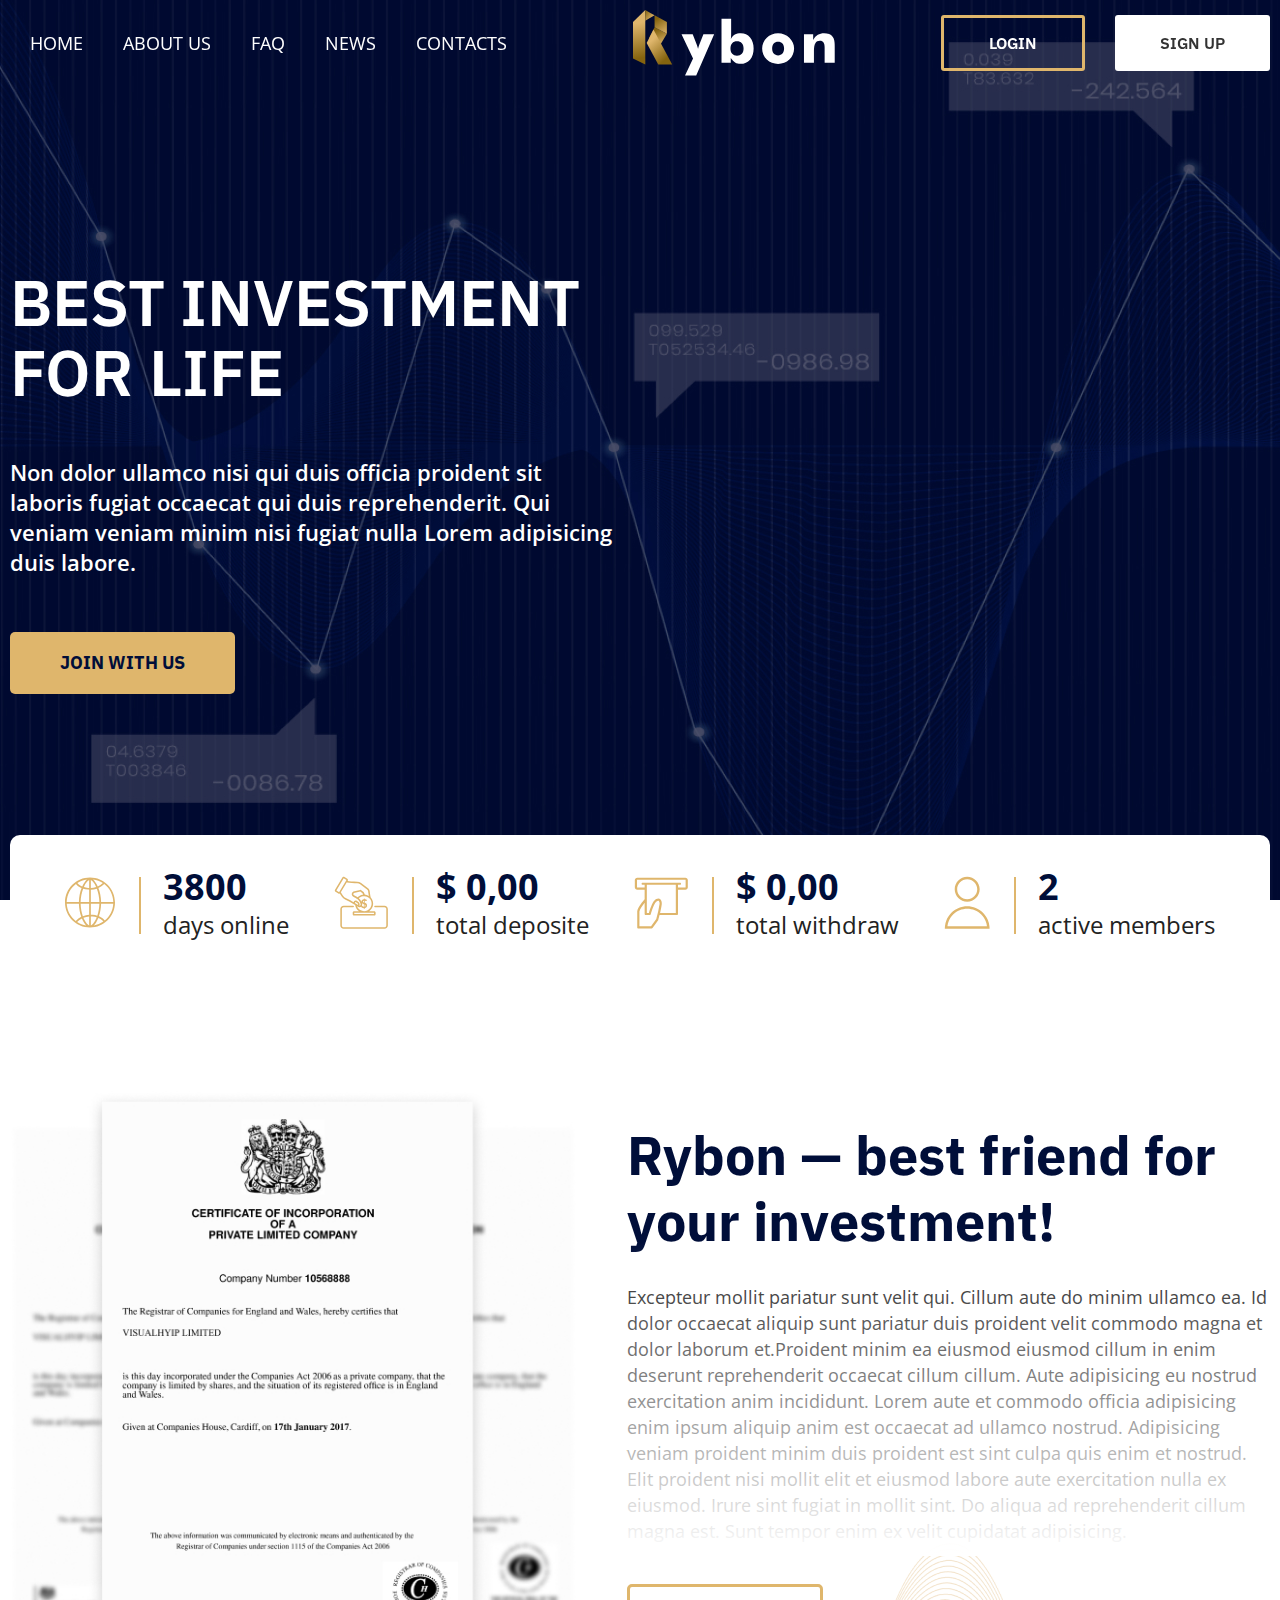
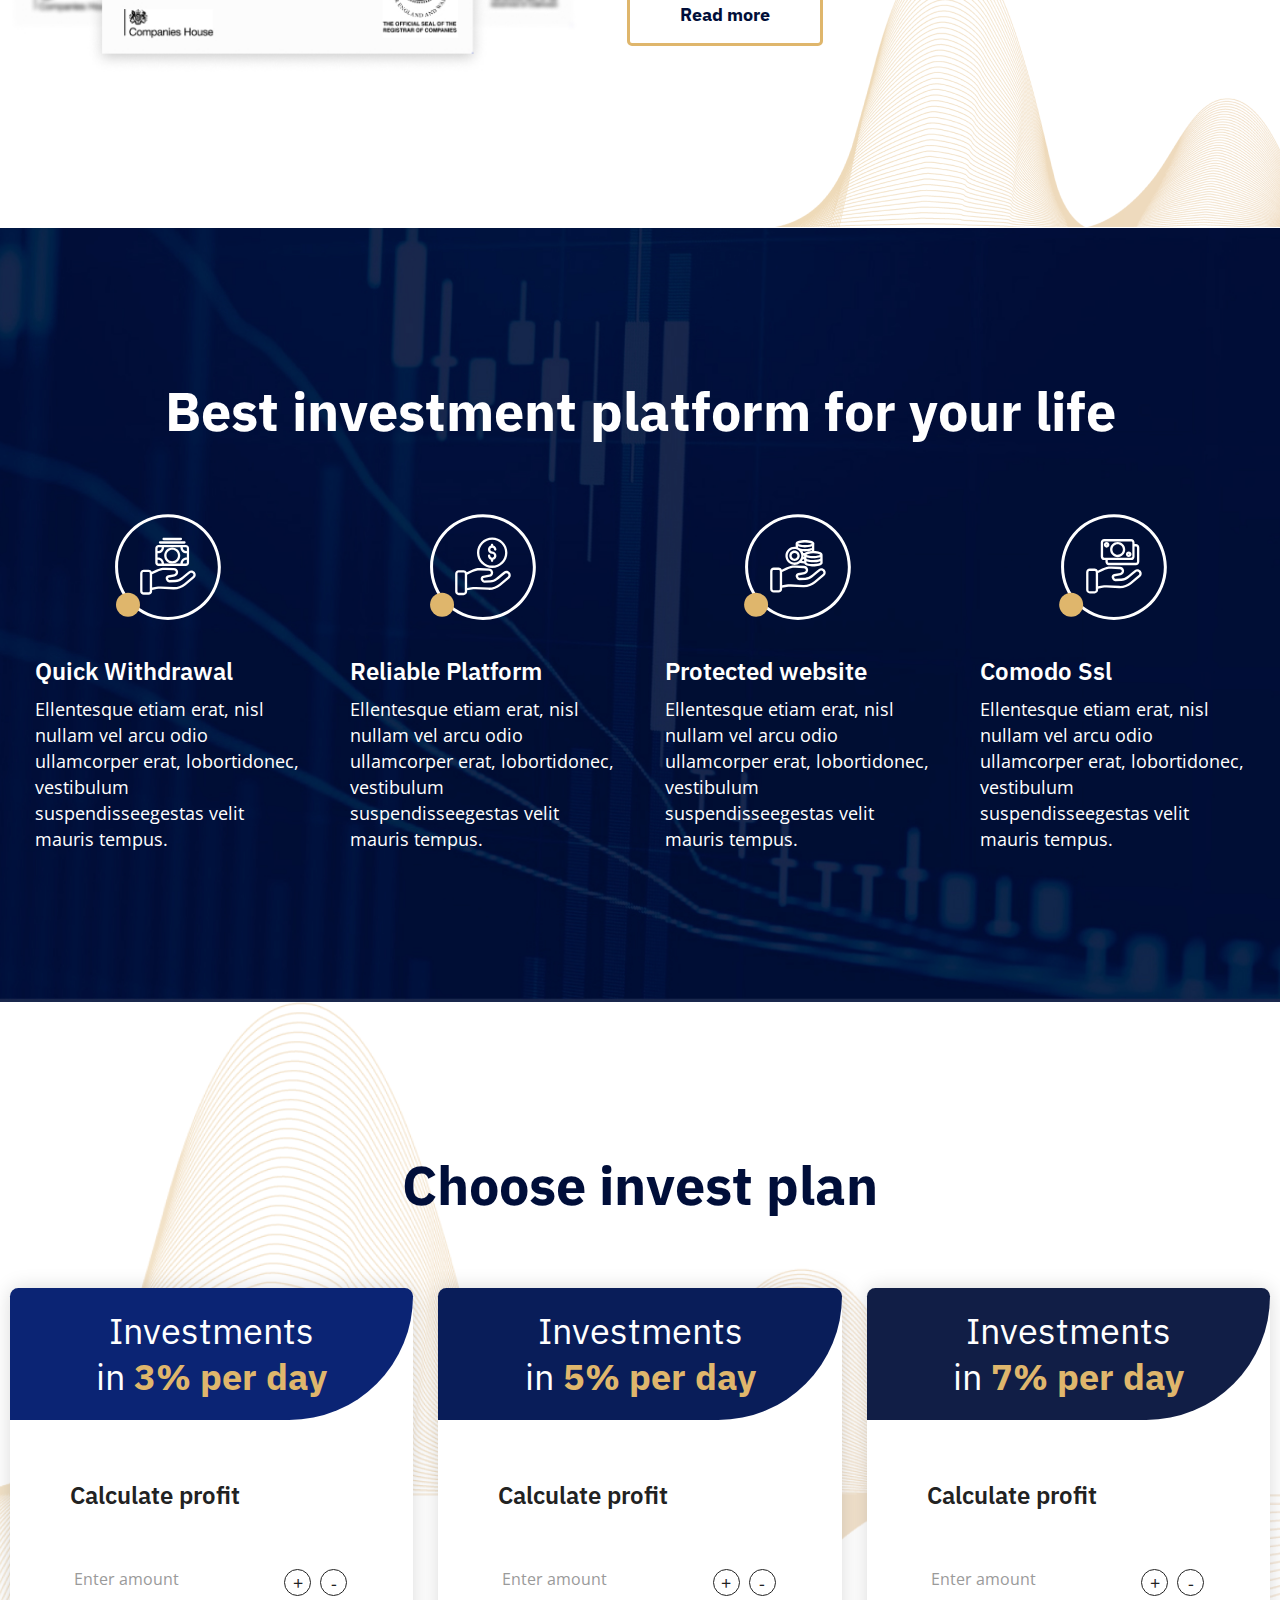
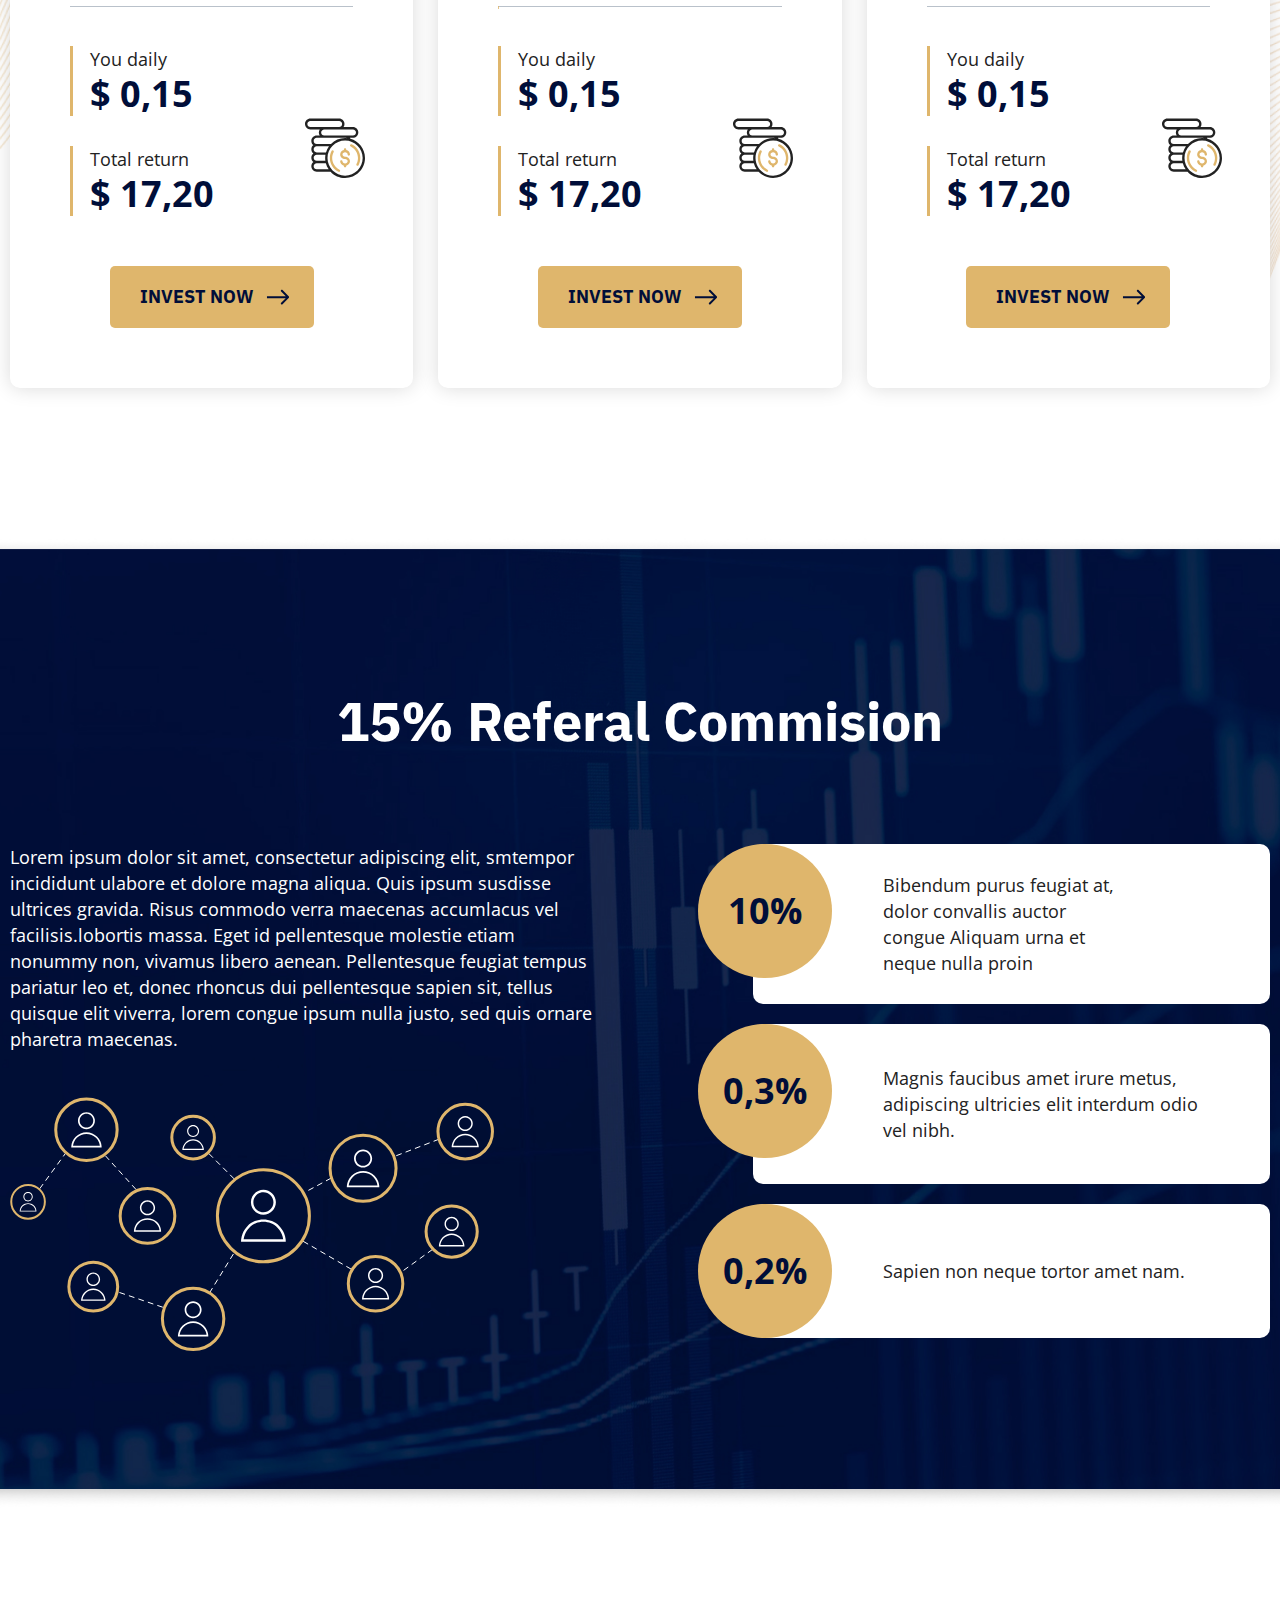
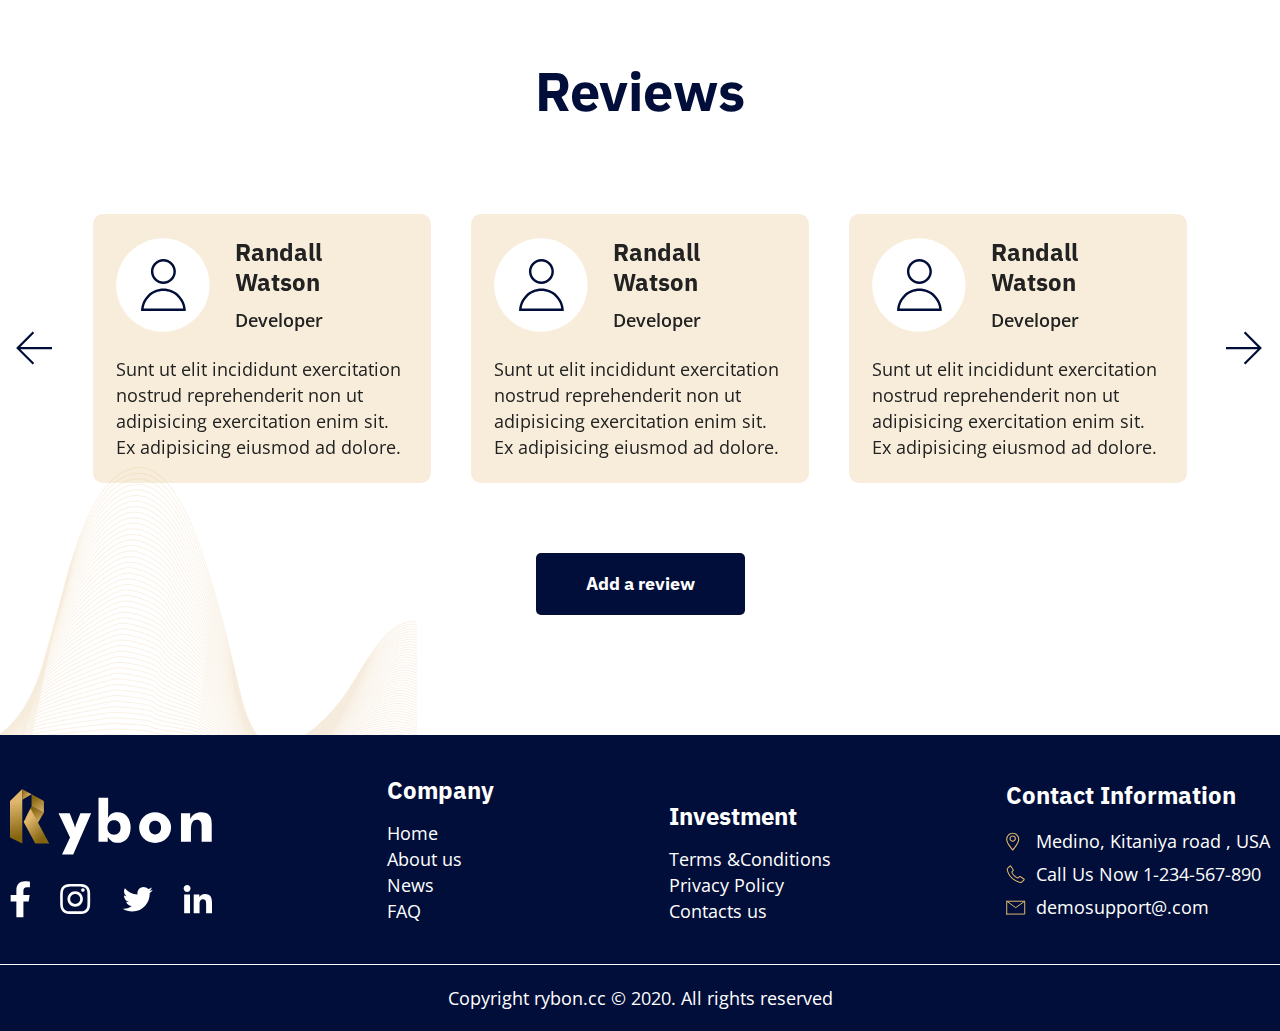
==== index.html @ f7f0bce6 "Add files via upload" ====
﻿<!DOCTYPE html>
<!--[if lt IE 7 ]> <html class="ie6"> <![endif]-->
<!--[if IE 7 ]> <html class="ie7"> <![endif]-->
<!--[if IE 8 ]> <html class="ie8"> <![endif]-->
<!--[if IE 9 ]> <html class="ie9"> <![endif]-->
<!--[if (gt IE 9)|!(IE)]><!--> <html> <!--<![endif]-->
<head>
	<meta charset="utf-8" />
	<title>   </title> <!--Заголовок страници-->

	 <!--[if IE]>
        <script src="http://html5shiv.googlecode.com/svn/trunk/html5.js"></script>
    <![endif]-->
    <!--[if (gte IE 6)&(lte IE 8)]>
    <![endif]--> 
    <link href="css/style.css" rel="stylesheet"/>
    <link rel="stylesheet" type="text/css" href="slick/slick.css">
    <link rel="stylesheet" type="text/css" href="slick/slick-theme.css">
    <meta name="viewport" content="width=device-width; initial-scale=1.0"/>
    <meta name="SKYPE_TOOLBAR" content="SKYPE_TOOLBAR_PARSER_COMPATIBLE" />
    <link rel="stylesheet" href="css/pushy.css">
    <meta content="telephone=no" name="format-detection">
    <link href="fav.ico" rel="shortcut icon" type="image/x-icon" />
    <link href="https://fonts.googleapis.com/css2?family=IBM+Plex+Sans:wght@400;500;600;700&family=Open+Sans:wght@400;600;700;800&display=swap" rel="stylesheet">

</head>
<body>
	<div class="wrapper">
		<div class="top_line">
			<div class="container flex_conteiner">
				<div  role="navigation" id="menu-toggle">
					<div id="hamburger">
						<span></span>
						<span></span>
						<span></span>
					</div>
					<div id="cross">
						<span></span>
						<span></span>
					</div>
				</div>
				<div class="overlay">
					<nav class="overlayMenu"> 
						<ul role="menu" class="menu-list">
							<li class="menu-item"><a href="#block" role="menuitem">Home</a></li>
							<li class="menu-item"><a href="#block1" role="menuitem">About us</a></li>
							<li class="menu-item"><a href="#block1" role="menuitem">Faq</a></li>
							<li class="menu-item"><a href="#block1" role="menuitem">News</a></li>
							<li class="menu-item"><a href="#block1" role="menuitem">Contacts</a></li>
						</ul>
					</nav>
					<div class="block_btn" style="display: none;">
						<a href="#" class="btn_head login_btn">Login</a>
						<a href="#" class="btn_head singup_btn">Sign up</a>
						
					</div>
				</div>
				<img src="img/Logo.svg" class="siteLogo">
				<div class="block_btn">
					
					<a href="#" class="btn_head login_btn">Login</a>
					<a href="#" class="btn_head singup_btn">Sign up</a>
				</div>
			</div>
		</div>

		<header>
			<div class="container">
				<div class="flex_block">
					<div class="main_text">
						<h1>Best investment <br />	for life</h1>
						<p class="title_head">Non dolor ullamco nisi qui duis officia proident sit laboris fugiat occaecat qui duis reprehenderit. Qui veniam veniam minim nisi fugiat nulla Lorem adipisicing duis labore. </p>
						<a href="#" class="btn btn_orange">Join with us</a>
					</div>
					<div class="online_graphic">
						
					</div>
				</div>
			</div>
			
		</header>

		<section class="advant_section">
			<div class="container">
				<div class="flex_block">
					<div class="advant_items">
						<div class="advant_items-img">
							<img src="img/advant1.svg" alt="advan">
						</div>
						<div class="advant_info">
							<h3>3800</h3>
							<p>days online</p>
						</div>
					</div>
					<div class="advant_items">
						<div class="advant_items-img">
							<img src="img/advant2.svg" alt="advan">
						</div>
						<div class="advant_info">
							<h3>$ 0,00</h3>
							<p>total deposite</p>
						</div>
					</div>
					<div class="advant_items">
						<div class="advant_items-img">
							<img src="img/advant3.svg" alt="advan">
						</div>
						<div class="advant_info">
							<h3>$ 0,00</h3>
							<p>total withdraw</p>
						</div>
					</div>
					<div class="advant_items">
						<div class="advant_items-img">
							<img src="img/advant4.svg" alt="advan">
						</div>
						<div class="advant_info">
							<h3>2</h3>
							<p>active members</p>
						</div>
					</div>
				</div>
			</div>

		</section>
		<section class="about_us">
			<div class="container">
				<div class="flex_block">
					<h2 class="aboutUs__title--mob">Rybon — best friend for your investment!</h2>
					<div class="about_img">
						<img src="img/doc.jpg" alt="">
					</div>
					<div class="about_txt">
						<h2>Rybon — best friend for your investment!</h2>
						<p>Excepteur mollit pariatur sunt velit qui. Cillum aute do minim ullamco ea. Id dolor occaecat aliquip sunt pariatur duis proident velit commodo magna et dolor laborum et.Proident minim ea eiusmod eiusmod cillum in enim deserunt reprehenderit occaecat cillum cillum. Aute adipisicing eu nostrud exercitation anim incididunt. Lorem aute et commodo officia adipisicing enim ipsum aliquip anim est occaecat ad ullamco nostrud. Adipisicing veniam proident minim duis proident est sint culpa quis enim et nostrud. Elit proident nisi mollit elit et eiusmod labore aute exercitation nulla ex eiusmod. Irure sint fugiat in mollit sint. Do aliqua ad reprehenderit cillum magna est. Sunt tempor enim ex velit cupidatat adipisicing.</p>
						<a href="#" class="btn btn_border">Read more</a>
					</div>
				</div>
			</div>
		</section>
		<section class="best_invest">
			<div class="container">
				<h2 class="section__title">Best investment platform for your life</h2>
				<div class="flex_block">
					<div class="invest_item">
						<img src="img/invest1.svg" alt="">
						<div class="invest_text">
							<h4>Quick Withdrawal</h4>
							<p>Ellentesque etiam erat, nisl nullam vel arcu odio ullamcorper erat, lobortidonec, vestibulum suspendisseegestas velit mauris tempus.</p>
						</div>
					</div>
					<div class="invest_item">
						<img src="img/invest2.svg" alt="">
						<div class="invest_text">
							<h4>Reliable Platform</h4>
							<p>Ellentesque etiam erat, nisl nullam vel arcu odio ullamcorper erat, lobortidonec, vestibulum suspendisseegestas velit mauris tempus.</p>
						</div>
					</div>
					<div class="invest_item">
						<img src="img/invest3.svg" alt="">
						<div class="invest_text">
							<h4>Protected website</h4>
							<p>Ellentesque etiam erat, nisl nullam vel arcu odio ullamcorper erat, lobortidonec, vestibulum suspendisseegestas velit mauris tempus.</p>
						</div>
					</div>
					<div class="invest_item">
						<img src="img/invest4.svg" alt="">
						<div class="invest_text">
							<h4>Comodo Ssl</h4>
							<p>Ellentesque etiam erat, nisl nullam vel arcu odio ullamcorper erat, lobortidonec, vestibulum suspendisseegestas velit mauris tempus.</p>
						</div>
					</div>
				</div>
			</div>
		</section>
		<section class="invest_plan">
			<div class="container">
				<h2 class="section__title">Сhoose invest plan</h2>
				<div class="invest_plan__wrapper">
					<div class="flex_block invest_plan__slider">
						<div class="plan plan3">
							<div class="text_title">
								<p>Investments <br />in <span>3% per day</span></p>
							</div>
							<div class="plan_content content">
								<h4>Calculate profit</h4>
								
								<span class="input input--hoshi">
									<input class="input-number__input input__field input__field--hoshi" type="text" id="input-4" pattern="^[0-9]+$" />
									<div class="input-number__controls">
										<div class="input-number__plus">+</div>
										<div class="input-number__minus">-</div>
									</div>
									<label class="input__label input__label--hoshi input__label--hoshi-color-1" for="input-4">
										<span class="input__label-content input__label-content--hoshi">Enter amount</span>
									</label>
								</span>
								<div class="daily">
									<p>You daily</p>
									<h3>$ 0,15</h3>
								</div>
								<div class="total">
									<p>Total return</p>
									<h3>$ 17,20</h3>
								</div>
								<img src="img/money.svg" alt="" class="icon_money">
								<p class="center"><a href="#" class="btn btn_arrow">Invest Now</a></p>
							</div>
						</div>
						<div class="plan plan5">
							<div class="text_title">
								<p>Investments <br />in <span>5% per day</span></p>
							</div>
							<div class="plan_content">
								<h4>Calculate profit</h4>
								<span class="input input--hoshi">
									<input class="input-number__input input__field input__field--hoshi" type="text" id="input-4" pattern="^[0-9]+$" />
									<div class="input-number__controls">
										<div class="input-number__plus">+</div>
										<div class="input-number__minus">-</div>
									</div>
									<label class="input__label input__label--hoshi input__label--hoshi-color-1" for="input-4">
										<span class="input__label-content input__label-content--hoshi">Enter amount</span>
									</label>
								</span>
								<div class="daily">
									<p>You daily</p>
									<h3>$ 0,15</h3>
								</div>
								<div class="total">
									<p>Total return</p>
									<h3>$ 17,20</h3>
								</div>
								<img src="img/money.svg" alt="" class="icon_money">
								<p class="center"><a href="#" class="btn btn_arrow">Invest Now</a></p>
							</div>
						</div>
						<div class="plan plan7">
							<div class="text_title">
								<p>Investments <br />in <span>7% per day</span></p>
							</div>
							<div class="plan_content">
								<h4>Calculate profit</h4>
								<span class="input input--hoshi">
									<input class="input-number__input input__field input__field--hoshi" type="text" id="input-4" pattern="^[0-9]+$" />
									<div class="input-number__controls">
										<div class="input-number__plus">+</div>
										<div class="input-number__minus">-</div>
									</div>
									<label class="input__label input__label--hoshi input__label--hoshi-color-1" for="input-4">
										<span class="input__label-content input__label-content--hoshi">Enter amount</span>
									</label>
								</span>
								<div class="daily">
									<p>You daily</p>
									<h3>$ 0,15</h3>
								</div>
								<div class="total">
									<p>Total return</p>
									<h3>$ 17,20</h3>
								</div>
								<img src="img/money.svg" alt="" class="icon_money">
								<p class="center"><a href="#" class="btn btn_arrow">Invest Now</a></p>
							</div>
						</div>
					</div>
					<div class="invest_plan__controls">
						<button class="invest_plan__arrow invest_plan__prev"></button>
						<div class="invest_plan__dots"></div>
						<button class="invest_plan__arrow invest_plan__next"></button>
					</div>
				</div>
			</div>
		</section>
		<section class="section_referal">
			<div class="container">
				<h2 class="section__title">15% Referal Commision</h2>
				<div class="flex_block">
					<div class="item_referal">
						<p class="white_txt">Lorem ipsum dolor sit amet, consectetur adipiscing elit, smtempor incididunt ulabore et dolore magna aliqua. Quis ipsum susdisse ultrices gravida. Risus commodo verra maecenas accumlacus vel facilisis.lobortis massa. Eget id pellentesque molestie etiam nonummy non, vivamus libero aenean. Pellentesque feugiat tempus pariatur leo et, donec rhoncus dui pellentesque sapien sit, tellus quisque elit viverra, lorem congue ipsum nulla justo, sed quis ornare pharetra maecenas.</p>
						<img src="img/referal.svg" alt="">
					</div>
					<div class="item_round_referal">
						<div class="block_round block_round10">
							<p class="elips_orange">10%</p>
							<p>Bibendum purus feugiat at, dolor convallis auctor congue Aliquam urna et neque nulla proin</p>
						</div>
						<div class="block_round block_round03">
							<p class="elips_orange">0,3%</p>
							<p>Magnis faucibus amet irure metus, adipiscing ultricies elit interdum odio vel nibh.</p>
						</div>
						<div class="block_round block_round02">
							<p class="elips_orange">0,2%</p>
							<p>Sapien non neque tortor amet nam.</p>
						</div>
					</div>
				</div>
			</div>
		</section>
		<section class="section_revievs">
			<div class="container">
				<h2 class="section__title">Reviews</h2>
				<div class="slider_reviews">
					<div class="review_block">
						<div class="review_avtor">
							<img src="img/review.svg" alt="">
							<div class="name_avtor">
								<h4>Randall Watson</h4>
								<p>Developer</p>
							</div>
						</div>
						<p class="review_block__text">Sunt ut elit incididunt exercitation nostrud reprehenderit non ut adipisicing exercitation enim sit. Ex adipisicing eiusmod ad dolore. </p>
					</div>
					<div class="review_block">
						<div class="review_avtor">
							<img src="img/review.svg" alt="">
							<div class="name_avtor">
								<h4>Randall Watson</h4>
								<p>Developer</p>
							</div>
						</div>
						<p class="review_block__text">Sunt ut elit incididunt exercitation nostrud reprehenderit non ut adipisicing exercitation enim sit. Ex adipisicing eiusmod ad dolore. </p>
					</div>
					<div class="review_block">
						<div class="review_avtor">
							<img src="img/review.svg" alt="">
							<div class="name_avtor">
								<h4>Randall Watson</h4>
								<p>Developer</p>
							</div>
						</div>
						<p class="review_block__text">Sunt ut elit incididunt exercitation nostrud reprehenderit non ut adipisicing exercitation enim sit. Ex adipisicing eiusmod ad dolore. </p>
					</div>
					<div class="review_block">
						<div class="review_avtor">
							<img src="img/review.svg" alt="">
							<div class="name_avtor">
								<h4>Randall Watson</h4>
								<p>Developer</p>
							</div>
						</div>
						<p class="review_block__text">Sunt ut elit incididunt exercitation nostrud reprehenderit non ut adipisicing exercitation enim sit. Ex adipisicing eiusmod ad dolore. </p>
					</div>
					<div class="review_block">
						<div class="review_avtor">
							<img src="img/review.svg" alt="">
							<div class="name_avtor">
								<h4>Randall Watson</h4>
								<p>Developer</p>
							</div>
						</div>
						<p class="review_block__text">Sunt ut elit incididunt exercitation nostrud reprehenderit non ut adipisicing exercitation enim sit. Ex adipisicing eiusmod ad dolore. </p>
					</div>
				</div>
				<p class="center"><a href="#" class="btn btn_dark">Add a review</a></p>
			</div>
		</section>

		<footer>
			<div class="container">
				<div class="flex_block">
					<div class="logo_block">
						<img src="img/Logo.svg">
						<div class="soc_links">
							<a href="#"><img src="img/facebook.svg" alt=""></a>
							<a href="#"><img src="img/instagram.svg" alt=""></a>
							<a href="#"><img src="img/twiter.svg" alt=""></a>
							<a href="#"><img src="img/link.svg" alt=""></a>
						</div>
					</div>
					<div class="footer__menu">
						<h4>Company</h4>
						<ul>
							<li><a href="#">Home</a></li>
							<li><a href="#">About us</a></li>
							<li><a href="#">News</a></li>
							<li><a href="#">FAQ</a></li>
						</ul>
					</div>
					<div class="footer__menu">
						<h4>Investment</h4>
						<ul>
							<li><a href="#">Terms &Conditions</a></li>
							<li><a href="#">Privacy Policy</a></li>
							<li><a href="#">Contacts us</a></li>
						</ul>
					</div>
					<div class="">
						<h4>Contact Information</h4>
						<div class="contact_info">
							<p class="map_info">Medino, Kitaniya road , USA</p>
							<p class="tel_info">Call Us Now 1-234-567-890</p>
							<p class="mail_info">demosupport@.com</p>
						</div>
					</div>
				</div>

			</div>
			<div class="foot_bot"><p>Copyright rybon.cc © 2020. All rights reserved</p></div>
		</footer>
	</div>

	<div class="overlay">
		
	</div>

	<script type='text/javascript' src='http://ajax.googleapis.com/ajax/libs/jquery/1.8.3/jquery.min.js'></script>

	<!-- Скрипт перегорталки -->

	<script src="js/pushy.min.js"></script>
	<script src="slick/slick.js" type="text/javascript" charset="utf-8"></script>
	<script src="js/app.js"></script>
	<script>
		$('.slider_reviews').slick({
			centerMode: true,
			dots: false,
			arrows:true,
			slidesToShow: 3,
			responsive: [
			{
                    breakpoint: 991.98,
                    settings: {
                        slidesToShow: 2,
                        slidesToScroll: 1,
                        autoplay: false,
                        arrows: true,
                        dots: false
                    }
                },
                {
                    breakpoint: 767.98,
                    settings: {
                        slidesToShow: 1,
                        slidesToScroll: 1,
                        autoplay: false,
                        arrows: false,
                        dots: true
                    }
                }
			]
		});
	</script>
	<script>
		$("body").on('click', '[href*="#"]', function(e){
			var fixed_offset = 100;
			$('html,body').stop().animate({ scrollTop: $(this.hash).offset().top - fixed_offset }, 500);
			e.preventDefault();
		});
	</script>
	<script>
		$(document).ready(function(){
			$(".pane_header").click(function(){
				$(this).next(".subitem").slideToggle().siblings(".subitem:visible").slideUp();
				$(this).toggleClass("active");      
				$(".span-minus-plus").toggleClass("minus plus");
				$(this).siblings(".pane_header").removeClass("active");                   
			});
		});
	</script>
	<script>
		$('#menu-toggle').click(function(){
			$(this).toggleClass('open');
		})

		$("#menu-toggle").click(function() {
			$(this).toggleClass("active");
			$(".overlay").toggleClass("open");

			$("body").toggleClass("locked");
		});
		$('.overlay').click(function() {
			$(this).removeClass('open');
			$('#menu-toggle').removeClass('active');
			$('#menu-toggle').removeClass('open');
		});
		$(window).scroll(function(){
			$('body').toggleClass('scroll_bar', $(this).scrollTop() > 0);
		});
	</script>
	<script src="js/classie.js"></script>
	<script>
		(function() {
				// trim polyfill : https://developer.mozilla.org/en-US/docs/Web/JavaScript/Reference/Global_Objects/String/Trim
				if (!String.prototype.trim) {
					(function() {
						// Make sure we trim BOM and NBSP
						var rtrim = /^[\s\uFEFF\xA0]+|[\s\uFEFF\xA0]+$/g;
						String.prototype.trim = function() {
							return this.replace(rtrim, '');
						};
					})();
				}

				[].slice.call( document.querySelectorAll( 'input.input__field' ) ).forEach( function( inputEl ) {
					// in case the input is already filled..
					if( inputEl.value.trim() !== '' ) {
						classie.add( inputEl.parentNode, 'input--filled' );
					}

					// events:
					inputEl.addEventListener( 'focus', onInputFocus );
					inputEl.addEventListener( 'blur', onInputBlur );
				} );

				function onInputFocus( ev ) {
					classie.add( ev.target.parentNode, 'input--filled' );
				}

				function onInputBlur( ev ) {
					if( ev.target.value.trim() === '' ) {
						classie.remove( ev.target.parentNode, 'input--filled' );
					}
				}
			})();
		</script>
	</body>
	</html>
---- css/style.css ----
@charset "UTF-8";

/* Eric Meyer's CSS Reset */

html,
body,
div,
span,
applet,
object,
iframe,
h1,
h2,
h3,
h4,
h5,
h6,
p,
blockquote,
pre,
a,
abbr,
acronym,
address,
big,
cite,
code,
del,
dfn,
em,
img,
ins,
kbd,
q,
s,
samp,
small,
strike,
strong,
sub,
sup,
tt,
var,
b,
u,
i,
center,
dl,
dt,
dd,
ol,
ul,
li,
fieldset,
form,
label,
legend,
table,
caption,
tbody,
tfoot,
thead,
tr,
th,
td,
article,
aside,
canvas,
details,
embed,
figure,
figcaption,
footer,
header,
hgroup,
menu,
nav,
output,
ruby,
section,
summary,
time,
mark,
audio,
video {
  margin: 0;
  padding: 0;
  border: 0;
  font-size: 100%;
  font: inherit;
  vertical-align: baseline;
}

/* HTML5 display-role reset for older browsers */

article,
aside,
details,
figcaption,
figure,
footer,
header,
hgroup,
menu,
nav,
section {
  display: block;
}

ol,
ul {
  list-style: none;
}

blockquote,
q {
  quotes: none;
}

blockquote:before,
blockquote:after,
q:before,
q:after {
  content: '';
  content: none;
}

table {
  border-collapse: collapse;
  border-spacing: 0;
}

/* End of Eric Meyer's CSS Reset */

article,
aside,
details,
figcaption,
figure,
footer,
header,
hgroup,
nav,
section,
summary {
  display: block;
}

textarea {
  overflow: hidden;
}

/*Ñáðîñ */

input:-moz-placeholder {
  font-size: 16px;
  color: #222;
}

input::-webkit-input-placeholder {
  font-size: 16px;
  color: #222;
}

.inputable[type=submit] {
  cursor: pointer;
  border: 0;
  text-align: center;
}

input {
  outline: none;
}

input:-webkit-autofill {
  -webkit-box-shadow: inset 0 0 0 50px #fff !important;
  /* Цвет фона */
  -webkit-text-fill-color: #999 !important;
  /* цвет текста */
  color: #999 !important;
  /* цвет текста */
}

body {
  font-family: 'Open sans', Arial, sans-serif;
  font-size: 18px;
  color: #222222;
  line-height: 1;
  line-height: 26px;
  font-weight: 400;
  -webkit-text-size-adjust: none;
  -moz-text-size-adjust: none;
  -text-size-adjust: none;
  -webkit-appearance: none;
}

a {
  text-decoration: none;
  color: #333333;
  cursor: pointer;
}

/**                zagolovki                   **/

h1,
h2,
h3,
h4,
h5,
h6 {
  font-family: 'IBM Plex Sans' , sans-serif;
}

h1 {
  font-size: 64px;
  line-height: 70px;
  text-transform: uppercase;
  color: #fff;
  padding-bottom: 50px;
}

h2 {
  font-size: 54px;
  line-height: 66px;
  padding-bottom: 30px;
  color: #000E39;
  font-weight: 700;
}

h3 {
  font-size: 36px;
  line-height: 44px;
  font-weight: 700;
  font-family: 'Open Sans', sans-serif;
  color: #000E39;
}

h4 {
  font-size: 24px;
  line-height: 30px;
  padding-bottom: 10px;
}

h5 {
  font-size: 24px;
  line-height: 26px;
}

h6 {
  font-size: 24px;
  line-height: 26px;
}

.clear {
  clear: both;
}

.wrapper {
  width: 100%;
  margin: auto;
}

.conteiner {
  width: 1400px;
  margin: auto;
}

.center {
  text-align: center;
}

section {
  padding-top: 150px;
}

strong,
.bold,
b {
  font-weight: bold;
}

i,
.italic {
  font-style: italic;
}

.regula {
  font-weight: 400;
}

.upper {
  text-transform: uppercase;
}

.line_trought {
  text-decoration: line-through;
}

.under_line {
  text-decoration: underline;
}

.right_tx {
  text-align: right;
}

.left_tx {
  text-align: left;
}

.left {
  float: left;
}

.right {
  float: right;
}

header {
  height: 100vh;
  display: -webkit-box;
  display: -ms-flexbox;
  display: flex;
  -webkit-box-align: center;
  -ms-flex-align: center;
  align-items: center;
  background: url("../img/header.jpg") no-repeat center;
}

.title_head {
  font-size: 22px;
  line-height: 30px;
  font-weight: 600;
  color: #fff;
  padding-bottom: 55px;
}

.main_text {
  max-width: 48%;
  -webkit-box-flex: 0;
  -ms-flex: 0 0 48%;
  flex: 0 0 48%;
}

.main_text h1 {
  font-weight: 600;
}

.btn {
  padding: 0 50px;
  background: #DFB66C;
  border-radius: 5px;
  text-align: center;
  display: inline-block;
  text-transform: uppercase;
  color: #010E39;
  line-height: 62px;
  font-family: 'IBM Plex Sans', sans-serif;
  font-weight: 700;
}

header .flex_block {
  padding-top: 60px;
}

.advant_items p {
  font-size: 24px;
  line-height: 32px;
}

.advant_info {
  position: relative;
  padding-left: 24px;
  margin-left: 24px;
  padding-bottom: 5px;
}

.advant_info:before {
  display: block;
  width: 2px;
  height: 70%;
  background: #DFB66C;
  position: absolute;
  left: 0;
  top: 0;
  bottom: 0;
  margin: auto;
  content: "";
}

.advant_items {
  display: -webkit-box;
  display: -ms-flexbox;
  display: flex;
  -webkit-box-align: center;
  -ms-flex-align: center;
  align-items: center;
}

.flex_block {
  display: -webkit-box;
  display: -ms-flexbox;
  display: flex;
  -webkit-box-align: center;
  -ms-flex-align: center;
  align-items: center;
  -webkit-box-pack: justify;
  -ms-flex-pack: justify;
  justify-content: space-between;
}

.advant_section .flex_block {
  background: #fff;
  border-radius: 10px;
  padding: 30px 55px;
}

.advant_section {
  position: relative;
  top: -65px;
  padding-top: 0;
}

.about_txt:after {
  content: "";
  display: block;
  width: 100%;
  position: absolute;
  bottom: 90px;
  height: 60%;
  background: -webkit-gradient(linear, left bottom, left top, from(white), to(rgba(255, 255, 255, 0)));
  background: linear-gradient(to top, white, rgba(255, 255, 255, 0));
}

.about_txt {
  position: relative;
  padding-right: 10%;
  margin-left: 5%;
}

.btn_border {
  background: none;
  border: 3px solid #DFB66C;
  margin-top: 40px;
  text-transform: none;
  line-height: 56px;
}

.about_us {
  padding-top: 70px;
  background: url("../img/aboutus-bg.png") no-repeat right bottom;
  padding-bottom: 150px;
}

.best_invest {
  background: url("../img/invest.jpg") no-repeat center;
  background-size: cover;
  padding-bottom: 150px;
}

.best_invest h2 {
  text-align: center;
  color: #fff;
}

.best_invest p {
  color: #fff;
}

.best_invest h4 {
  color: #fff;
  font-weight: 600;
}

.invest_item {
  text-align: center;
}

.invest_item {
  padding-top: 40px;
  padding-left: 2%;
  padding-right: 2%;
}

.invest_text {
  text-align: left;
}

.invest_item img {
  padding-bottom: 30px;
}

.invest_plan {
  background: url("../img/paln.png") no-repeat center;
  background-size: cover;
}

.invest_plan .flex_block {
  padding-top: 40px;
}

.invest_plan h2 {
  text-align: center;
}

.plan {
  background: #FFFFFF;
  -webkit-box-shadow: 0px 0px 20px rgba(0, 0, 0, 0.15);
  box-shadow: 0px 0px 20px rgba(0, 0, 0, 0.15);
  border-radius: 10px;
  width: 32%;
  position: relative;
}

.text_title {
  border-radius: 10px 10px 150px 0;
  background: #0B2474;
  padding: 20px;
}

.text_title p {
  color: #fff;
  text-align: center;
  font-size: 36px;
  font-family: 'IBM Plex Sans', sans-serif;
  font-weight: 400;
  line-height: 46px;
}

.text_title p span {
  color: #DFB66C;
  font-weight: 700;
}

.plan_content {
  padding: 60px;
}

.plan_content h4 {
  font-weight: 600;
  padding-bottom: 20px;
}

.plan5 .text_title {
  background: #091D59;
}

.plan7 .text_title {
  background: #111E46;
}

.icon_money {
  position: absolute;
  right: 12%;
  bottom: 210px;
}

.input {
  position: relative;
  z-index: 1;
  display: inline-block;
  width: 100%;
  vertical-align: top;
  padding-top: 20px;
}

.daily,
.total {
  border-left: 3px solid #DFB66C;
  padding-left: 17px;
  margin-top: 30px;
}

.total {
  margin-bottom: 50px;
}

.input__field {
  position: relative;
  display: block;
  float: right;
  padding: 10px 20px;
  width: 100%;
  -webkit-box-sizing: border-box;
  box-sizing: border-box;
  border: none;
  border-radius: 0;
  color: #222;
  font-family: "Helvetica Neue", Helvetica, Arial, sans-serif;
  -webkit-appearance: none;
  /* for box shadows to show on iOS */
}

.input__field:focus {
  outline: none;
}

.input__label {
  display: inline-block;
  float: right;
  padding: 0 1em;
  width: 40%;
  color: #9A9A9A;
  font-size: 16px;
  -webkit-font-smoothing: antialiased;
  -moz-osx-font-smoothing: grayscale;
  -webkit-touch-callout: none;
  -webkit-user-select: none;
  -moz-user-select: none;
  -ms-user-select: none;
  user-select: none;
}

.input__label-content {
  position: relative;
  display: block;
  padding: 2em 0;
  width: 100%;
}

.graphic {
  position: absolute;
  top: 0;
  left: 0;
  fill: none;
}

.icon {
  color: #ddd;
  font-size: 150%;
}

/* Individual styles */

/* Hoshi */

.input--hoshi {
  overflow: hidden;
  display: -webkit-box;
  display: -ms-flexbox;
  display: flex;
}

.input__field--hoshi {
  margin-top: 23px;
  padding: 0px 20px 20px 7px;
  width: 100%;
  background: transparent;
  color: #595F6E;
  font-size: 20px;
}

.input__label--hoshi {
  position: absolute;
  bottom: 0;
  left: 0;
  padding: 12px 0.25em;
  width: 100%;
  height: calc(100% - 1em);
  text-align: left;
  pointer-events: none;
}

.input__label-content--hoshi {
  position: absolute;
}

.input__label--hoshi::before,
.input__label--hoshi::after {
  content: '';
  position: absolute;
  top: 0;
  left: 0;
  width: 100%;
  height: calc(100% - 10px);
  border-bottom: 1px solid #B9C1CA;
}

.input__label--hoshi::after {
  margin-top: 0px;
  border-bottom: 3px solid #DFB66C;
  -webkit-transform: translate3d(-100%, 0, 0);
  transform: translate3d(-100%, 0, 0);
  -webkit-transition: -webkit-transform 0.3s;
  transition: -webkit-transform 0.3s;
  transition: transform 0.3s;
  transition: transform 0.3s, -webkit-transform 0.3s;
}

.input__label--hoshi-color-1::after {
  border-color: #DFB66C;
}

.input__field--hoshi:focus + .input__label--hoshi::after,
.input--filled .input__label--hoshi::after {
  -webkit-transform: translate3d(0, 0, 0);
  transform: translate3d(0, 0, 0);
}

.input__field--hoshi:focus + .input__label--hoshi .input__label-content--hoshi,
.input--filled .input__label-content--hoshi {
  -webkit-animation: anim-1 0.3s forwards;
  animation: anim-1 0.3s forwards;
}

@-webkit-keyframes anim-1 {
  50% {
    opacity: 0;
    -webkit-transform: translate3d(1em, 0, 0);
    transform: translate3d(1em, 0, 0);
  }

  51% {
    opacity: 0;
    -webkit-transform: translate3d(-1em, -40%, 0);
    transform: translate3d(-1em, -40%, 0);
  }

  100% {
    opacity: 1;
    -webkit-transform: translate3d(0, -40%, 0);
    transform: translate3d(0, -40%, 0);
  }
}

@keyframes anim-1 {
  50% {
    opacity: 0;
    -webkit-transform: translate3d(1em, 0, 0);
    transform: translate3d(1em, 0, 0);
  }

  51% {
    opacity: 0;
    -webkit-transform: translate3d(-1em, -40%, 0);
    transform: translate3d(-1em, -40%, 0);
  }

  100% {
    opacity: 1;
    -webkit-transform: translate3d(0, -40%, 0);
    transform: translate3d(0, -40%, 0);
  }
}

.section_referal {
  background: url("../img/referal_fon.jpg") no-repeat center;
  background-size: cover;
  margin-top: 150px;
  padding-bottom: 150px;
}

.section_referal h2 {
  text-align: center;
  color: #fff;
  padding-bottom: 90px;
}

.white_txt {
  color: #fff;
}

.item_referal {
  width: 47%;
}

.item_round_referal {
  width: 41%;
}

.section_referal .flex_block {
  -webkit-box-pack: justify;
  -ms-flex-pack: justify;
  justify-content: space-between;
}

.block_round {
  background: #fff;
  border-radius: 10px;
  position: relative;
  padding: 28px 60px 28px 130px;
  margin-bottom: 20px;
}

.elips_orange {
  border-radius: 50%;
  text-align: center;
  font-size: 36px;
  line-height: 134px;
  color: #000E39;
  background: #DFB66C;
  position: absolute;
  width: 134px;
  left: -55px;
  top: 0;
  font-weight: 700;
}

.block_round10 {
  padding-right: 150px;
}

.block_round03 {
  padding-top: 41px;
  padding-bottom: 41px;
}

.block_round02 {
  padding-top: 54px;
  padding-bottom: 54px;
}

.item_referal img {
  margin-top: 45px;
}

.review_avtor {
  display: -webkit-box;
  display: -ms-flexbox;
  display: flex;
  -webkit-box-align: center;
  -ms-flex-align: center;
  align-items: center;
  margin-bottom: 23px;
}

.review_avtor h4 {
  font-weight: 700;
}

.review_avtor p {
  font-weight: 600;
}

.name_avtor {
  padding-left: 25px;
}

.review_block {
  background: rgba(223, 182, 108, 0.25);
  padding: 23px;
  border-radius: 10px;
  width: 30%;
  margin: 0 20px;
}

.slider_reviews {
  width: 90%;
  margin: auto;
}

.btn_dark {
  text-transform: none;
  background: #000E39;
  color: #fff;
  margin-top: 70px;
}

.section_revievs h2 {
  padding-bottom: 90px;
  text-align: center;
}

.section_revievs {
  padding-bottom: 120px;
  background: url("../img/reviews-bg.png") no-repeat calc(0% - 40px) calc(100% + 120px);
}

footer {
  background: #000E39;
  padding: 40px 0 0;
  color: #fff;
}

.foot_bot {
  border-top: 1px solid #fff;
  margin-top: 40px;
  text-align: center;
  padding: 20px 0;
}

footer ul li a {
  color: #fff;
  margin-bottom: 4px;
}

footer h4 {
  font-weight: 700;
  padding-bottom: 15px;
}

.soc_links {
  display: -webkit-box;
  display: -ms-flexbox;
  display: flex;
  -webkit-box-align: center;
  -ms-flex-align: center;
  align-items: center;
  -webkit-box-pack: justify;
  -ms-flex-pack: justify;
  justify-content: space-between;
  margin-top: 20px;
}

.contact_info p {
  padding: 3px 0 4px 30px;
}

.tel_info {
  background: url("../img/tel.svg") no-repeat 0 center;
}

.map_info {
  background: url("../img/map.svg") no-repeat 0 center;
}

.mail_info {
  background: url("../img/mail.svg") no-repeat 0 center;
}

footer .flex_block {
  -webkit-box-align: end;
  -ms-flex-align: end;
  align-items: end;
}

.aboutUs__title--mob {
  display: none;
}

.invest_plan__controls {
  display: none;
}

@media (max-width: 1600px) {
  .about_img {
    -webkit-box-flex: 0;
    -ms-flex: 0 0 45%;
    flex: 0 0 45%;
    max-width: 45%;
  }

  .about_img img {
    max-width: 100%;
    height: auto;
  }

  .about_txt {
    -webkit-box-flex: 0;
    -ms-flex: 0 0 55%;
    flex: 0 0 55%;
    max-width: 55%;
    padding-right: 0;
    padding-left: 50px;
    margin-left: 0;
    -webkit-box-sizing: border-box;
    box-sizing: border-box;
  }

  .about_us {
    padding-top: 50px;
  }
}

@media (max-width: 1200px) {
  .main_text {
    max-width: 55%;
    -webkit-box-flex: 0;
    -ms-flex: 0 0 55%;
    flex: 0 0 55%;
  }

  .main_text h1 {
    font-size: 58px;
    line-height: 66px;
    padding-bottom: 40px;
  }

  .title_head {
    font-size: 20px;
    line-height: 28px;
    padding-bottom: 60px;
  }

  .advant_section .flex_block {
    padding: 25px 10px;
  }

  .advant_info {
    padding-left: 0;
    border: none;
    margin-left: 15px;
  }

  .advant_info:before {
    display: none;
  }

  .advant_items h3 {
    font-size: 32px;
    line-height: 44px;
  }

  .advant_items p {
    font-size: 20px;
    line-height: 32px;
  }

  .section__title {
    font-size: 48px;
    line-height: 54px;
  }

  .about_us {
    background-size: 40%;
  }

  .about_img {
    -webkit-box-flex: 0;
    -ms-flex: 0 0 44%;
    flex: 0 0 44%;
    max-width: 44%;
  }

  .about_txt {
    -webkit-box-flex: 0;
    -ms-flex: 0 0 56%;
    flex: 0 0 56%;
    max-width: 56%;
    padding-left: 50px;
  }

  .about_txt h2 {
    font-size: 48px;
    line-height: 54px;
    padding-bottom: 27px;
  }

  .best_invest {
    padding-top: 125px;
    padding-bottom: 125px;
  }

  .invest_item {
    padding-left: 15px;
    padding-right: 15px;
  }

  .best_invest p {
    font-size: 16px;
    line-height: 22px;
  }

  .text_title p {
    font-size: 26px;
    line-height: 34px;
  }

  .plan_content {
    padding: 30px;
  }

  .block_round10 {
    padding-right: 70px;
  }

  .section_referal {
    margin-top: 125px;
    padding-bottom: 125px;
    padding-top: 125px;
  }

  .section_revievs {
    padding-top: 125px;
    padding-bottom: 125px;
  }

  .slider_reviews .slick-prev,
  .slider_reviews .slick-next {
    width: 48px;
    height: 43px;
  }

  .slider_reviews .slick-prev {
    left: -40px;
  }

  .slider_reviews .slick-next {
    right: -40px;
  }
}

@media (max-width: 991px) {
  header {
    height: auto;
    padding-top: 180px;
    padding-bottom: 205px;
  }

  header .flex_block {
    padding-top: 0;
  }

  .main_text {
    max-width: 55%;
    -webkit-box-flex: 0;
    -ms-flex: 0 0 55%;
    flex: 0 0 55%;
  }

  .main_text h1 {
    font-size: 46px;
    line-height: 62px;
    padding-bottom: 29px;
  }

  .title_head {
    font-size: 18px;
    line-height: 25px;
    padding-bottom: 70px;
    padding-right: 41px;
  }

  .main_text .btn {
    font-size: 16px;
    line-height: 57px;
  }

  .advant_section .flex_block {
    padding: 18px 44px;
  }

  .advant_info {
    margin-left: 0;
  }

  .advant_items {
    -webkit-box-align: start;
    -ms-flex-align: start;
    align-items: flex-start;
    -webkit-box-orient: vertical;
    -webkit-box-direction: normal;
    -ms-flex-direction: column;
    flex-direction: column;
  }

  .advant_items h3 {
    font-size: 24px;
    line-height: 33px;
  }

  .advant_items p {
    font-size: 16px;
    line-height: 22px;
  }

  .advant_items-img {
    max-height: 43px;
  }

  .advant_items-img img {
    max-width: 100%;
    height: auto;
    max-height: 43px;
  }

  .section__title {
    font-size: 36px;
    line-height: 47px;
  }

  .about_us {
    margin-top: -25px;
    padding-top: 0;
    padding-bottom: 110px;
    background-size: 40%;
  }

  .about_txt {
    padding-left: 17px;
  }

  .about_txt h2 {
    font-size: 36px;
    line-height: 47px;
    padding-bottom: 20px;
  }

  .about_txt p {
    font-size: 16px;
    line-height: 24px;
  }

  .best_invest {
    padding-top: 100px;
    padding-bottom: 115px;
  }

  .best_invest .section__title {
    padding-bottom: 20px;
  }

  .best_invest .flex_block {
    -ms-flex-wrap: wrap;
    flex-wrap: wrap;
  }

  .invest_item {
    padding-top: 30px;
    padding-left: 15px;
    padding-right: 15px;
    -webkit-box-flex: 0;
    -ms-flex: 0 0 50%;
    flex: 0 0 50%;
    max-width: 50%;
    -webkit-box-sizing: border-box;
    box-sizing: border-box;
    text-align: left;
  }

  .invest_item img {
    padding-bottom: 25px;
  }

  .best_invest h4 {
    font-size: 22px;
    line-height: 30px;
  }

  .plan {
    margin: 0 15px;
    margin-bottom: 40px;
  }

  .invest_plan__wrapper {
    position: relative;
  }

  .invest_plan {
    padding-top: 100px;
  }

  .invest_plan h2 {
    padding-bottom: 0;
  }

  .invest_plan .flex_block {
    padding-top: 50px;
    margin-bottom: 0px !important;
  }

  .invest_plan__controls {
    display: -webkit-box;
    display: -ms-flexbox;
    display: flex;
    -webkit-box-pack: center;
    -ms-flex-pack: center;
    justify-content: center;
    -webkit-box-align: center;
    -ms-flex-align: center;
    align-items: center;
  }

  .invest_plan__controls .invest_plan__arrow {
    background: transparent;
    border: none;
    width: 45px;
    height: 47px;
    padding: 0;
    cursor: pointer;
    -webkit-user-select: none;
    -moz-user-select: none;
    -ms-user-select: none;
    user-select: none;
    outline: none;
  }

  .invest_plan__controls .invest_plan__prev {
    left: -60px;
    background: url("../img/left.svg") no-repeat 3px 7px;
    margin-right: 40px;
  }

  .invest_plan__controls .invest_plan__prev:hover {
    background-position: 3px -58px;
  }

  .invest_plan__controls .invest_plan__next {
    right: -60px;
    background: url("../img/left.svg") no-repeat -91px 7px;
    margin-left: 40px;
  }

  .invest_plan__controls .invest_plan__next:hover {
    background-position: -91px -58px;
  }

  .invest_plan__dots .slick-dots {
    display: block;
    position: relative;
    bottom: 0;
  }

  .invest_plan__dots .slick-dots li {
    position: relative;
    width: 62px;
    height: 20px;
    margin: 0 10px;
  }

  .invest_plan__dots .slick-dots li button {
    width: 100%;
    height: auto;
    padding: 0;
  }

  .invest_plan__dots .slick-dots li button:before {
    width: 100%;
    height: 3px;
    border-radius: 1px;
    background: #DFB66C;
  }

  .invest_plan__dots .slick-dots li.slick-active button:before {
    background: #000E39;
  }

  .text_title p {
    font-size: 24px;
    line-height: 31px;
  }

  .plan .daily h3,
  .plan .total h3 {
    font-size: 24px;
    line-height: 33px;
  }

  .plan .daily p,
  .plan .total p {
    font-size: 18px;
    line-height: 25px;
  }

  .plan .btn_arrow {
    font-size: 16px;
  }

  .plan_content {
    padding: 45px;
    padding-top: 30px;
    padding-bottom: 55px;
  }

  .section_referal {
    margin-top: 100px;
    padding-bottom: 100px;
    padding-top: 100px;
  }

  .section_referal .flex_block {
    -webkit-box-pack: justify;
    -ms-flex-pack: justify;
    justify-content: space-between;
    -webkit-box-orient: vertical;
    -webkit-box-direction: normal;
    -ms-flex-direction: column;
    flex-direction: column;
  }

  .section_referal h2 {
    text-align: left;
    padding-bottom: 22px;
  }

  .item_referal {
    width: 100%;
    max-width: 100%;
    display: -webkit-box;
    display: -ms-flexbox;
    display: flex;
  }

  .item_referal .white_txt {
    max-width: 55%;
    -webkit-box-flex: 0;
    -ms-flex: 0 0 55%;
    flex: 0 0 55%;
  }

  .item_referal img {
    margin-top: 0;
    position: relative;
    right: -30px;
  }

  .item_round_referal {
    margin-top: 100px;
    width: 100%;
    max-width: 100%;
    display: -webkit-box;
    display: -ms-flexbox;
    display: flex;
    -webkit-box-pack: justify;
    -ms-flex-pack: justify;
    justify-content: space-between;
  }

  .block_round {
    -webkit-box-flex: 0;
    -ms-flex: 0 0 calc(33% - 7px);
    flex: 0 0 calc(33% - 7px);
    max-width: calc(33% - 7px);
    -webkit-box-sizing: border-box;
    box-sizing: border-box;
    padding: 20px 10px;
    text-align: center;
    margin-bottom: 0;
  }

  .block_round p {
    font-size: 16px;
    line-height: 24px;
  }

  p.elips_orange {
    margin: 0 auto;
    width: 90px;
    height: 90px;
    display: -webkit-box;
    display: -ms-flexbox;
    display: flex;
    -webkit-box-pack: center;
    -ms-flex-pack: center;
    justify-content: center;
    -webkit-box-align: center;
    -ms-flex-align: center;
    align-items: center;
    -ms-flex-negative: 0;
    flex-shrink: 0;
    position: relative;
    left: 0;
    margin-bottom: 25px;
    font-size: 24px;
    line-height: 26px;
  }

  .section_revievs {
    padding-top: 85px;
    padding-bottom: 100px;
    background: url("../img/reviews-bg.png") no-repeat calc(0% - 18px) calc(100% + 60px);
    background-size: 29%;
  }

  .section_revievs .btn_dark {
    margin-top: 60px;
  }

  .section_revievs h2 {
    padding-bottom: 50px;
  }

  .review_block {
    margin: 0 7px;
    padding: 20px;
  }

  .review_block .review_avtor img {
    max-width: 80px;
  }

  .review_block .review_avtor {
    margin-bottom: 16px;
  }

  .review_block .name_avtor p {
    font-size: 16px;
    line-height: 22px;
  }

  .review_block .name_avtor h4 {
    font-size: 22px;
    line-height: 30px;
    padding-bottom: 3px;
  }

  .slider_reviews .slick-prev,
  .slider_reviews .slick-next {
    width: 48px;
    height: 43px;
  }

  .slider_reviews .slick-prev {
    left: -50px;
  }

  .slider_reviews .slick-next {
    right: -50px;
  }

  .slider_reviews {
    width: 87%;
  }

  .review_block__text {
    font-size: 16px;
    line-height: 22px;
  }

  .logo_block {
    max-width: 110px;
  }

  .logo_block img {
    max-width: 99px;
  }

  .logo_block .soc_links a {
    margin-right: 13px;
  }

  .logo_block .soc_links a:last-child {
    margin-right: 0;
  }

  .logo_block .soc_links a img {
    max-width: 100%;
    height: auto;
  }

  .footer__menu h4 {
    display: none;
  }

  .footer__menu li a {
    font-size: 16px;
    line-height: 22px;
  }

  footer h4 {
    padding-bottom: 3px;
    font-size: 18px;
    line-height: 25px;
  }

  .contact_info p {
    font-size: 16px;
    line-height: 22px;
  }

  footer {
    padding-top: 25px;
  }

  .foot_bot {
    padding: 10px 0;
  }

  .foot_bot p {
    font-size: 16px;
    line-height: 22px;
  }
}

@media (max-width: 767px) {
  header {
    height: auto;
    padding-top: 95px;
    padding-bottom: 85px;
    background-position: left center;
    background-size: cover;
  }

  header .flex_block {
    -webkit-box-orient: vertical;
    -webkit-box-direction: normal;
    -ms-flex-direction: column;
    flex-direction: column;
    -webkit-box-pack: start;
    -ms-flex-pack: start;
    justify-content: flex-start;
    -webkit-box-align: start;
    -ms-flex-align: start;
    align-items: flex-start;
  }

  .main_text {
    max-width: 100%;
    -webkit-box-flex: 0;
    -ms-flex: 0 0 100%;
    flex: 0 0 100%;
    margin-bottom: 30px;
  }

  .main_text h1 {
    font-size: 36px;
    line-height: 47px;
    padding-bottom: 13px;
  }

  .title_head {
    font-size: 16px;
    line-height: 22px;
    padding-bottom: 28px;
    padding-right: 0px;
  }

  .main_text .btn {
    font-size: 14px;
    line-height: 52px;
  }

  .advant_section .flex_block {
    padding: 17px 8px;
    -ms-flex-wrap: wrap;
    flex-wrap: wrap;
  }

  .advant_info {
    margin-left: 0;
    padding-bottom: 0;
  }

  .advant_items {
    -webkit-box-align: center;
    -ms-flex-align: center;
    align-items: center;
    -webkit-box-pack: start;
    -ms-flex-pack: start;
    justify-content: flex-start;
    -webkit-box-orient: horizontal;
    -webkit-box-direction: normal;
    -ms-flex-direction: row;
    flex-direction: row;
    -webkit-box-flex: 0;
    -ms-flex: 0 0 50%;
    flex: 0 0 50%;
    max-width: 50%;
    margin-bottom: 23px;
    padding: 0px 5px;
    -webkit-box-sizing: border-box;
    box-sizing: border-box;
  }

  .advant_items h3 {
    font-size: 22px;
    line-height: 30px;
  }

  .advant_items-img {
    max-height: 36px;
    margin-right: 10px;
  }

  .advant_items-img img {
    max-width: 100%;
    height: auto;
    max-height: 36px;
  }

  .section__title {
    font-size: 28px;
    line-height: 36px;
  }

  .aboutUs__title--mob {
    display: block;
    width: 100%;
    font-weight: 500;
    font-size: 28px;
    line-height: 36px;
    color: #000E39;
    margin-bottom: 50px;
    padding-bottom: 0;
  }

  .about_us {
    margin-top: -35px;
    padding-bottom: 75px;
  }

  .about_us .flex_block {
    -webkit-box-orient: vertical;
    -webkit-box-direction: normal;
    -ms-flex-direction: column;
    flex-direction: column;
  }

  .about_img {
    -webkit-box-flex: 0;
    -ms-flex: 0 0 100%;
    flex: 0 0 100%;
    max-width: 100%;
    width: 100%;
    text-align: center;
    margin-bottom: 25px;
  }

  .about_img img {
    max-width: 360px;
  }

  .about_txt {
    -webkit-box-flex: 0;
    -ms-flex: 0 0 100%;
    flex: 0 0 100%;
    max-width: 100%;
    padding-left: 0;
  }

  .about_txt h2 {
    display: none;
  }

  .about_txt p {
    font-size: 16px;
    line-height: 24px;
  }

  .best_invest {
    padding-top: 75px;
    padding-bottom: 75px;
  }

  .best_invest .section__title {
    padding-bottom: 12px;
  }

  .invest_item {
    padding-top: 40px;
    padding-left: 0;
    padding-right: 0;
    -webkit-box-flex: 0;
    -ms-flex: 0 0 100%;
    flex: 0 0 100%;
    max-width: 100%;
    display: -webkit-box;
    display: -ms-flexbox;
    display: flex;
    -webkit-box-align: start;
    -ms-flex-align: start;
    align-items: flex-start;
  }

  .invest_item img {
    padding-bottom: 0;
    margin-right: 30px;
    max-width: 58px;
  }

  .best_invest p {
    font-size: 14px;
    line-height: 20px;
    padding-left: 5px;
  }

  .invest_plan {
    padding-top: 75px;
  }

  .plan {
    margin: 0 20px;
    margin-bottom: 40px;
  }

  .invest_plan__wrapper {
    max-width: 480px;
    margin: auto;
  }

  .text_title p {
    font-size: 22px;
    line-height: 29px;
  }

  .plan_content h4 {
    font-size: 22px;
    line-height: 30px;
    padding-bottom: 10px;
  }

  .plan_content {
    padding: 27px;
    padding-top: 50px;
    padding-bottom: 30px;
  }

  .invest_plan__controls .invest_plan__next {
    margin-left: 15px;
  }

  .invest_plan__controls .invest_plan__prev {
    margin-right: 15px;
  }

  .plan .daily h3,
  .plan .total h3 {
    font-size: 22px;
    line-height: 30px;
  }

  .total {
    margin-top: 35px;
    margin-bottom: 42px;
  }

  .plan .btn_arrow {
    font-size: 14px;
  }

  .invest_plan__dots .slick-dots li {
    width: 48px;
  }

  .section_referal {
    margin-top: 65px;
    padding-bottom: 100px;
    padding-top: 75px;
  }

  .section_referal h2 {
    text-align: center;
    padding-bottom: 50px;
  }

  .item_referal {
    -webkit-box-orient: vertical;
    -webkit-box-direction: reverse;
    -ms-flex-direction: column-reverse;
    flex-direction: column-reverse;
  }

  .item_referal img {
    max-width: 100%;
    height: auto;
    right: 0;
    margin-bottom: 38px;
  }

  .item_referal .white_txt {
    max-width: 100%;
    -webkit-box-flex: 0;
    -ms-flex: 0 0 100%;
    flex: 0 0 100%;
    font-size: 16px;
    line-height: 26px;
  }

  .item_round_referal {
    margin-top: 40px;
    -webkit-box-orient: vertical;
    -webkit-box-direction: normal;
    -ms-flex-direction: column;
    flex-direction: column;
  }

  .block_round {
    -webkit-box-flex: 0;
    -ms-flex: 0 0 100%;
    flex: 0 0 100%;
    max-width: 100%;
    padding: 20px 10px;
    text-align: left;
    margin-bottom: 20px;
    margin-left: 44px;
    padding: 13.5px;
    padding-right: 15px;
    padding-left: 65px;
    min-height: 99px;
    display: -webkit-box;
    display: -ms-flexbox;
    display: flex;
    -webkit-box-align: center;
    -ms-flex-align: center;
    align-items: center;
  }

  .block_round:last-child {
    margin-bottom: 0;
  }

  p.elips_orange {
    width: 99px;
    height: 99px;
    position: absolute;
    left: -45px;
  }

  .block_round p {
    font-size: 14px;
    line-height: 24px;
  }

  .section_revievs {
    padding-top: 50px;
    padding-bottom: 75px;
    background: url("../img/reviews-bg.png") no-repeat calc(0% - 1px) calc(100% + 34px);
    background-size: 49%;
  }

  .section_revievs .btn_dark {
    margin-top: 35px;
    font-size: 14px;
  }

  .review_block {
    margin: 0 1px;
    padding: 20px;
  }

  .review_block .review_avtor img {
    max-width: 68px;
  }

  .review_block .review_avtor {
    margin-bottom: 30px;
  }

  .review_block .name_avtor h4 {
    font-size: 18px;
    line-height: 25px;
  }

  .slider_reviews {
    width: 100%;
  }

  .review_block__text {
    font-size: 14px;
    line-height: 21px;
  }

  .section_revievs .slick-dots li {
    width: 12px;
    height: 12px;
    margin: 0 5px;
  }

  .section_revievs .slick-dots li button {
    width: 0;
    margin: 0;
    height: 0;
    padding: 0;
    -webkit-box-sizing: border-box;
    box-sizing: border-box;
  }

  .section_revievs .slick-dots li button:before {
    background: #000E39;
    width: 12px;
    height: 12px;
  }

  .section_revievs .slick-dots li.slick-active button:before {
    background: #DFB66C;
  }

  .section_revievs .slick-dots {
    position: static;
    margin-top: 5px;
  }

  .slider_reviews.slick-dotted.slick-slider {
    margin-bottom: 0;
  }

  .footer__menu {
    display: none;
  }

  .logo_block img {
    max-width: 78px;
  }

  .logo_block {
    max-width: 81px;
  }

  .logo_block .soc_links a {
    margin-right: 7px;
  }

  footer .flex_block {
    -webkit-box-align: center;
    -ms-flex-align: center;
    align-items: center;
  }

  .soc_links {
    margin-top: 15px;
  }

  footer h4 {
    padding-bottom: 8px;
  }

  .contact_info p {
    font-size: 15px;
    line-height: 21px;
  }

  .foot_bot {
    margin-top: 25px;
    padding: 10px;
  }

  .foot_bot p {
    font-size: 15px;
    line-height: 21px;
  }
}

@media (max-width: 374px) {
  .main_text h1 {
    font-size: 32px;
    line-height: 44px;
  }

  .advant_section .flex_block {
    padding: 17px 1px;
  }

  .advant_items h3 {
    font-size: 18px;
    line-height: 25px;
  }

  .advant_items p {
    font-size: 14px;
    line-height: 22px;
  }

  .advant_items-img {
    max-height: 30px;
    margin-right: 8px;
  }

  .advant_items-img img {
    max-height: 30px;
  }

  .plan {
    margin: 0 15px;
    margin-bottom: 40px;
  }

  .plan_content {
    padding: 15px;
    padding-top: 40px;
    padding-bottom: 30px;
  }

  .invest_plan__controls .invest_plan__next {
    margin-left: 10px;
  }

  .invest_plan__controls .invest_plan__prev {
    margin-right: 10px;
  }

  .invest_plan__dots .slick-dots li {
    width: 42px;
  }

  footer .flex_block {
    -webkit-box-orient: vertical;
    -webkit-box-direction: normal;
    -ms-flex-direction: column;
    flex-direction: column;
    -webkit-box-align: start;
    -ms-flex-align: start;
    align-items: flex-start;
  }

  .logo_block {
    max-width: 81px;
    margin-bottom: 25px;
  }
}

#menu-toggle {
  display: none;
}

.top_line {
  position: fixed;
  left: 0;
  z-index: 1000;
  width: 100%;
  height: 76px;
  margin-top: 10px;
  opacity: 1 !important;
}

.flex_conteiner {
  display: -webkit-box;
  display: -ms-flexbox;
  display: flex;
  -webkit-box-align: center;
  -ms-flex-align: center;
  align-items: center;
  -webkit-box-pack: justify;
  -ms-flex-pack: justify;
  justify-content: space-between;
  -webkit-box-flex: 1;
  -ms-flex-positive: 1;
  flex-grow: 1;
}

.overlayMenu ul {
  display: -webkit-box;
  display: -ms-flexbox;
  display: flex;
}

.overlayMenu li {
  margin: 0 20px;
  font-family: 'Open Sans', sans-serif;
  font-weight: 400;
}

.overlayMenu li a {
  color: #fff;
  text-transform: uppercase;
}

.overlayMenu li a:hover {
  border-bottom: 2px solid #DFB66C;
}

.btn_head {
  padding: 0 45px;
  line-height: 50px;
  -webkit-box-sizing: border-box;
  box-sizing: border-box;
  font-family: 'IBM Plex Sans', sans-serif;
  font-weight: 600;
  text-align: center;
  display: inline-block;
  text-transform: uppercase;
  font-size: 16px;
}

.login_btn {
  color: #fff;
  border: 3px solid #DFB66C;
  border-radius: 3px;
}

.singup_btn {
  line-height: 56px;
  background: #fff;
  margin-left: 25px;
  border-radius: 3px;
}

@media (max-width: 1200px) {
  .siteLogo {
    max-width: 150px;
  }

  .overlayMenu li {
    margin: 0 12px;
  }

  .overlayMenu li a {
    font-size: 16px;
  }
}

@media (max-width: 991px) {
  /*menu*/

  #menu-toggle span {
    -webkit-transition: .25s ease-in-out;
    transition: .25s ease-in-out;
  }

  #menu-toggle span {
    display: block;
    background: #fff;
    border-radius: 2px;
  }

  #menu-toggle p {
    color: #fff;
    height: 24px;
    text-transform: uppercase;
    padding-left: 47px;
  }

  #menu-toggle {
    width: 30px;
    height: 30px;
    cursor: pointer;
    display: -webkit-box;
    display: -ms-flexbox;
    display: flex;
    -webkit-box-pack: justify;
    -ms-flex-pack: justify;
    justify-content: space-between;
    -webkit-box-align: center;
    -ms-flex-align: center;
    align-items: center;
    z-index: 9;
    right: 0;
  }

  .top_line .container {
    position: relative;
  }

  .top_line li {
    padding: 0;
  }

  #menu-toggle #hamburger {
    margin-left: 0px;
  }

  #menu-toggle #hamburger span {
    width: 31px;
    height: 4px;
    position: relative;
    top: 0px;
    right: 0px;
    margin: 6px 0;
  }

  #menu-toggle #hamburger span:nth-child(1) {
    -webkit-transition-delay: .5s;
    transition-delay: .5s;
  }

  #menu-toggle #hamburger span:nth-child(2) {
    -webkit-transition-delay: .625s;
    transition-delay: .625s;
    width: 25px;
  }

  #menu-toggle #hamburger span:nth-child(3) {
    -webkit-transition-delay: .75s;
    transition-delay: .75s;
    width: 20px;
  }

  #menu-toggle #cross {
    height: 33px;
    width: 33px;
    -webkit-transform: rotate(45deg);
    transform: rotate(45deg);
    margin-left: 0px;
    top: -3px;
  }

  #menu-toggle #cross span:nth-child(1) {
    height: 0%;
    width: 4px;
    position: absolute;
    top: 10%;
    left: 16px;
    -webkit-transition-delay: 0s;
    transition-delay: 0s;
  }

  #menu-toggle #cross span:nth-child(2) {
    width: 0%;
    height: 4px;
    position: absolute;
    left: 10%;
    top: 16px;
    -webkit-transition-delay: .25s;
    transition-delay: .25s;
  }

  #menu-toggle.open #hamburger span {
    width: 0%;
  }

  #menu-toggle.open #hamburger span:nth-child(1) {
    -webkit-transition-delay: 0s;
    transition-delay: 0s;
  }

  #menu-toggle.open #hamburger span:nth-child(2) {
    -webkit-transition-delay: .125s;
    transition-delay: .125s;
  }

  #menu-toggle.open #hamburger span:nth-child(3) {
    -webkit-transition-delay: .25s;
    transition-delay: .25s;
  }

  #menu-toggle.open #cross span:nth-child(1) {
    height: 29px;
    -webkit-transition-delay: .625s;
    transition-delay: .625s;
  }

  #menu-toggle.open #cross span:nth-child(2) {
    width: 29px;
    -webkit-transition-delay: .375s;
    transition-delay: .375s;
  }

  .flex_line2 {
    display: -webkit-box;
    display: -ms-flexbox;
    display: flex;
    position: absolute;
    left: 0;
    top: 0;
    left: 0;
    margin: auto;
    width: 100%;
    height: 100vh;
    -webkit-box-pack: justify;
    -ms-flex-pack: justify;
    justify-content: space-between;
  }

  .overlay {
    position: fixed;
    background: #000e39;
    top: 0;
    right: 0;
    width: 100%;
    height: 100%;
    opacity: 0;
    -webkit-transform-origin: left top;
    transform-origin: left top;
    -webkit-transform: scale(0);
    transform: scale(0);
    visibility: hidden;
    -webkit-transition: all .4s ease-in-out;
    transition: all .4s ease-in-out;
    overflow: hidden;
    z-index: 5;
  }

  .overlay.open {
    opacity: .99;
    visibility: visible;
    -webkit-transform: scale(1);
    transform: scale(1);
  }

  .overlay.open li {
    display: block;
    -webkit-animation: fadeInRight 0.4s cubic-bezier(0.42, 0.83, 0.7, 1.5) forwards;
    animation: fadeInRight 0.4s cubic-bezier(0.42, 0.83, 0.7, 1.5) forwards;
    -webkit-animation-delay: .4s;
    animation-delay: .4s;
    -webkit-transform: rotate(-7deg);
    transform: rotate(-7deg);
    -webkit-transform-origin: right bottom;
    transform-origin: right bottom;
  }

  .overlay.open li:nth-of-type(2) {
    -webkit-animation-delay: .5s;
    animation-delay: .5s;
  }

  .overlay.open li:nth-of-type(3) {
    -webkit-animation-delay: .6s;
    animation-delay: .6s;
  }

  .overlay.open li:nth-of-type(4) {
    -webkit-animation-delay: .7s;
    animation-delay: .7s;
  }

  .overlay.open li:nth-of-type(5) {
    -webkit-animation-delay: .8s;
    animation-delay: .8s;
  }

  .overlayMenu {
    margin-top: 100px;
    max-width: 320px;
  }

  .overlayMenu ul {
    list-style: none;
    padding: 0;
    margin: 0 auto;
    display: block;
    position: relative;
    height: 100%;
  }

  .overlayMenu ul li {
    display: block;
    position: relative;
    opacity: 0;
    width: 100%;
  }

  .overlayMenu ul li a {
    display: inline-block;
    width: 100%;
    color: #fff;
    text-decoration: none;
    font-size: 18px;
    padding: 8px 40px 8px 0px;
    margin: 5px 0;
    -webkit-transition: .2s;
    transition: .2s;
  }

  .overlayMenu ul li a:hover,
  .overlayMenu ul li a:active,
  .overlayMenu ul li a:focus {
    -webkit-transform: translateX(-2px);
    transform: translateX(-2px);
    padding-left: 50px;
  }

  .overlay .singup_btn {
    margin-bottom: 0;
  }

  /*.locked {
  overflow: hidden;
  }*/

@-webkit-keyframes fadeInRight {
    0% {
      opacity: 0;
      left: 50px;
    }

    100% {
      opacity: 1;
      left: 0;
      -webkit-transform: rotate(0deg);
      transform: rotate(0deg);
    }
}

@keyframes fadeInRight {
    0% {
      opacity: 0;
      left: 50px;
    }

    100% {
      opacity: 1;
      left: 0;
      -webkit-transform: rotate(0deg);
      transform: rotate(0deg);
    }
}

  .overlay .block_btn {
    display: -webkit-box !important;
    display: -ms-flexbox !important;
    display: flex !important;
    margin-top: 40px;
    width: 100%;
    -webkit-box-sizing: border-box;
    box-sizing: border-box;
    padding-left: 20px;
  }
}

.scroll_bar .top_line {
  background: rgba(0, 14, 57, 0.9);
  margin-top: 0;
  display: -webkit-box;
  display: -ms-flexbox;
  display: flex;
  -webkit-box-align: center;
  -ms-flex-align: center;
  align-items: center;
}

.scroll_bar .top_line img {
  width: 160px;
}

/*menu end*/

@media (max-width: 767px) {
  .block_btn {
    display: none;
  }

  .flex_conteiner {
    -webkit-box-pack: center;
    -ms-flex-pack: center;
    justify-content: center;
  }

  #menu-toggle {
    position: absolute;
    left: 10px;
    top: 10px;
  }
}

body,
html {
  overflow-x: hidden;
}

.container {
  max-width: 1430px;
  padding: 0 10px;
  margin: 0 auto;
}

.input-number__minus {
  margin-left: 9px;
  margin-right: 6px;
}

.input-number__minus,
.input-number__plus {
  width: 27px;
  height: 27px;
  -webkit-box-sizing: border-box;
  box-sizing: border-box;
  display: -webkit-box;
  display: -ms-flexbox;
  display: flex;
  -webkit-box-align: center;
  -ms-flex-align: center;
  align-items: center;
  -webkit-box-pack: center;
  -ms-flex-pack: center;
  justify-content: center;
  cursor: pointer;
  -webkit-user-select: none;
  -moz-user-select: none;
  -ms-user-select: none;
  user-select: none;
  color: #222222;
  border: 1px solid #222222;
  border-radius: 50%;
}

.input-number__controls {
  display: -webkit-box;
  display: -ms-flexbox;
  display: flex;
  -webkit-box-align: center;
  -ms-flex-align: center;
  align-items: center;
}

.btn_arrow {
  position: relative;
  padding-left: 30px;
  padding-right: 60px;
}

.btn_arrow:after {
  content: "";
  width: 23px;
  height: 16px;
  background: url("../img/invest-arrow.svg") no-repeat;
  display: block;
  top: 23px;
  right: 25px;
  position: absolute;
}
---- css/pushy.css ----
/*! Pushy - v1.1.0 - 2017-1-30
* Pushy is a responsive off-canvas navigation menu using CSS transforms & transitions.
* https://github.com/christophery/pushy/
* by Christopher Yee */
/* Menu Appearance */
.pushy {
  position: fixed;
  width: 250px;
  height: 100%;
  top: 0;
  z-index: 9999;
     background-image: -moz-linear-gradient( -43deg, rgb(38,10,18) 0%, rgb(55,5,20) 46%, rgb(71,0,22) 100%);
  background-image: -webkit-linear-gradient( -43deg, rgb(38,10,18) 0%, rgb(55,5,20) 46%, rgb(71,0,22) 100%);
  background-image: -ms-linear-gradient( -43deg, rgb(38,10,18) 0%, rgb(55,5,20) 46%, rgb(71,0,22) 100%);

  overflow: auto;
  -webkit-overflow-scrolling: touch;
  /* enables momentum scrolling in iOS overflow elements */
}
.pushy a {
  display: block;
  color: #fff;
  padding: 15px 30px;
  text-decoration: none;
}
.pushy a:hover {
  color: #FFF;
}
.pushy ul:first-child {
  margin-top: 10px;
}
.pushy.pushy-left {
  left: 0;
}
.pushy ul{
  padding-top: 50px;
}
.pushy.pushy-right {
  right: 0;
}

.pushy-content {
  visibility: hidden;
}

/* Menu Movement */
.pushy-left {
  -webkit-transform: translate3d(-250px, 0, 0);
  -ms-transform: translate3d(-250px, 0, 0);
  transform: translate3d(-250px, 0, 0);
}

.pushy-open-left #container,
.pushy-open-left .push {
  -webkit-transform: translate3d(250px, 0, 0);
  -ms-transform: translate3d(250px, 0, 0);
  transform: translate3d(250px, 0, 0);
}

.pushy-right {
  -webkit-transform: translate3d(250px, 0, 0);
  -ms-transform: translate3d(250px, 0, 0);
  transform: translate3d(250px, 0, 0);
}

.pushy-open-right #container,
.pushy-open-right .push {
  -webkit-transform: translate3d(-250px, 0, 0);
  -ms-transform: translate3d(-250px, 0, 0);
  transform: translate3d(-250px, 0, 0);
}

.pushy-open-left .pushy,
.pushy-open-right .pushy {
  -webkit-transform: translate3d(0, 0, 0);
  -ms-transform: translate3d(0, 0, 0);
  transform: translate3d(0, 0, 0);
}
.pushy-open-left .pushy-content,
.pushy-open-right .pushy-content {
  visibility: visible;
}

/* Menu Transitions */
#container,
.pushy,
.push {
  transition: transform 0.2s cubic-bezier(0.16, 0.68, 0.43, 0.99);
}

.pushy-content {
  transition: visibility 0.2s cubic-bezier(0.16, 0.68, 0.43, 0.99);
}

/* Site Overlay */
.site-overlay {
  display: none;
}

.pushy-open-left .site-overlay,
.pushy-open-right .site-overlay {
  display: block;
  position: fixed;
  top: 0;
  right: 0;
  bottom: 0;
  left: 0;
  z-index: 9998;
  background-color: rgba(0, 0, 0, 0.5);
  -webkit-animation: fade 500ms;
  animation: fade 500ms;
}

@keyframes fade {
  0% {
    opacity: 0;
  }
  100% {
    opacity: 1;
  }
}
@-webkit-keyframes fade {
  0% {
    opacity: 0;
  }
  100% {
    opacity: 1;
  }
}
/* Submenu Appearance */
.pushy-submenu {
  /* Submenu Buttons */
  /* Submenu Icon */
}
.pushy-submenu ul {
  padding-left: 15px;
  transition: max-height 0.2s ease-in-out, visibility 0.2s ease-in-out;
}
.pushy-submenu ul .pushy-link {
  transition: opacity 0.2s ease-in-out;
}
.pushy-submenu button {
  width: 100%;
  color: #b3b3b1;
  padding: 15px 30px;
  text-align: left;
  background: transparent;
  border: 0;
}
.pushy-submenu button:hover {
  color: #FFF;
}
.pushy-submenu > a,
.pushy-submenu > button {
  position: relative;
}
.pushy-submenu > a::after,
.pushy-submenu > button::after {
  content: '';
  display: block;
  height: 11px;
  width: 8px;
  position: absolute;
  top: 50%;
  right: 15px;
  background: url("../img/arrow.svg") no-repeat;
  -webkit-transform: translateY(-50%);
  -ms-transform: translateY(-50%);
  transform: translateY(-50%);
  transition: transform 0.2s;
}

/* Submenu Movement */
.pushy-submenu-closed ul {
  max-height: 0;
  overflow: hidden;
  visibility: hidden;
}
.pushy-submenu-closed .pushy-link {
  opacity: 0;
}

.pushy-submenu-open {
  /* Submenu Icon */
}
.pushy-submenu-open ul {
  max-height: 1000px;
  visibility: visible;
}
.pushy-submenu-open .pushy-link {
  opacity: 1;
}
.pushy-submenu-open a::after,
.pushy-submenu-open button::after {
  -webkit-transform: translateY(-50%) rotate(90deg);
  -ms-transform: translateY(-50%) rotate(90deg);
  transform: translateY(-50%) rotate(90deg);
}

/*# sourceMappingURL=pushy.css.map */
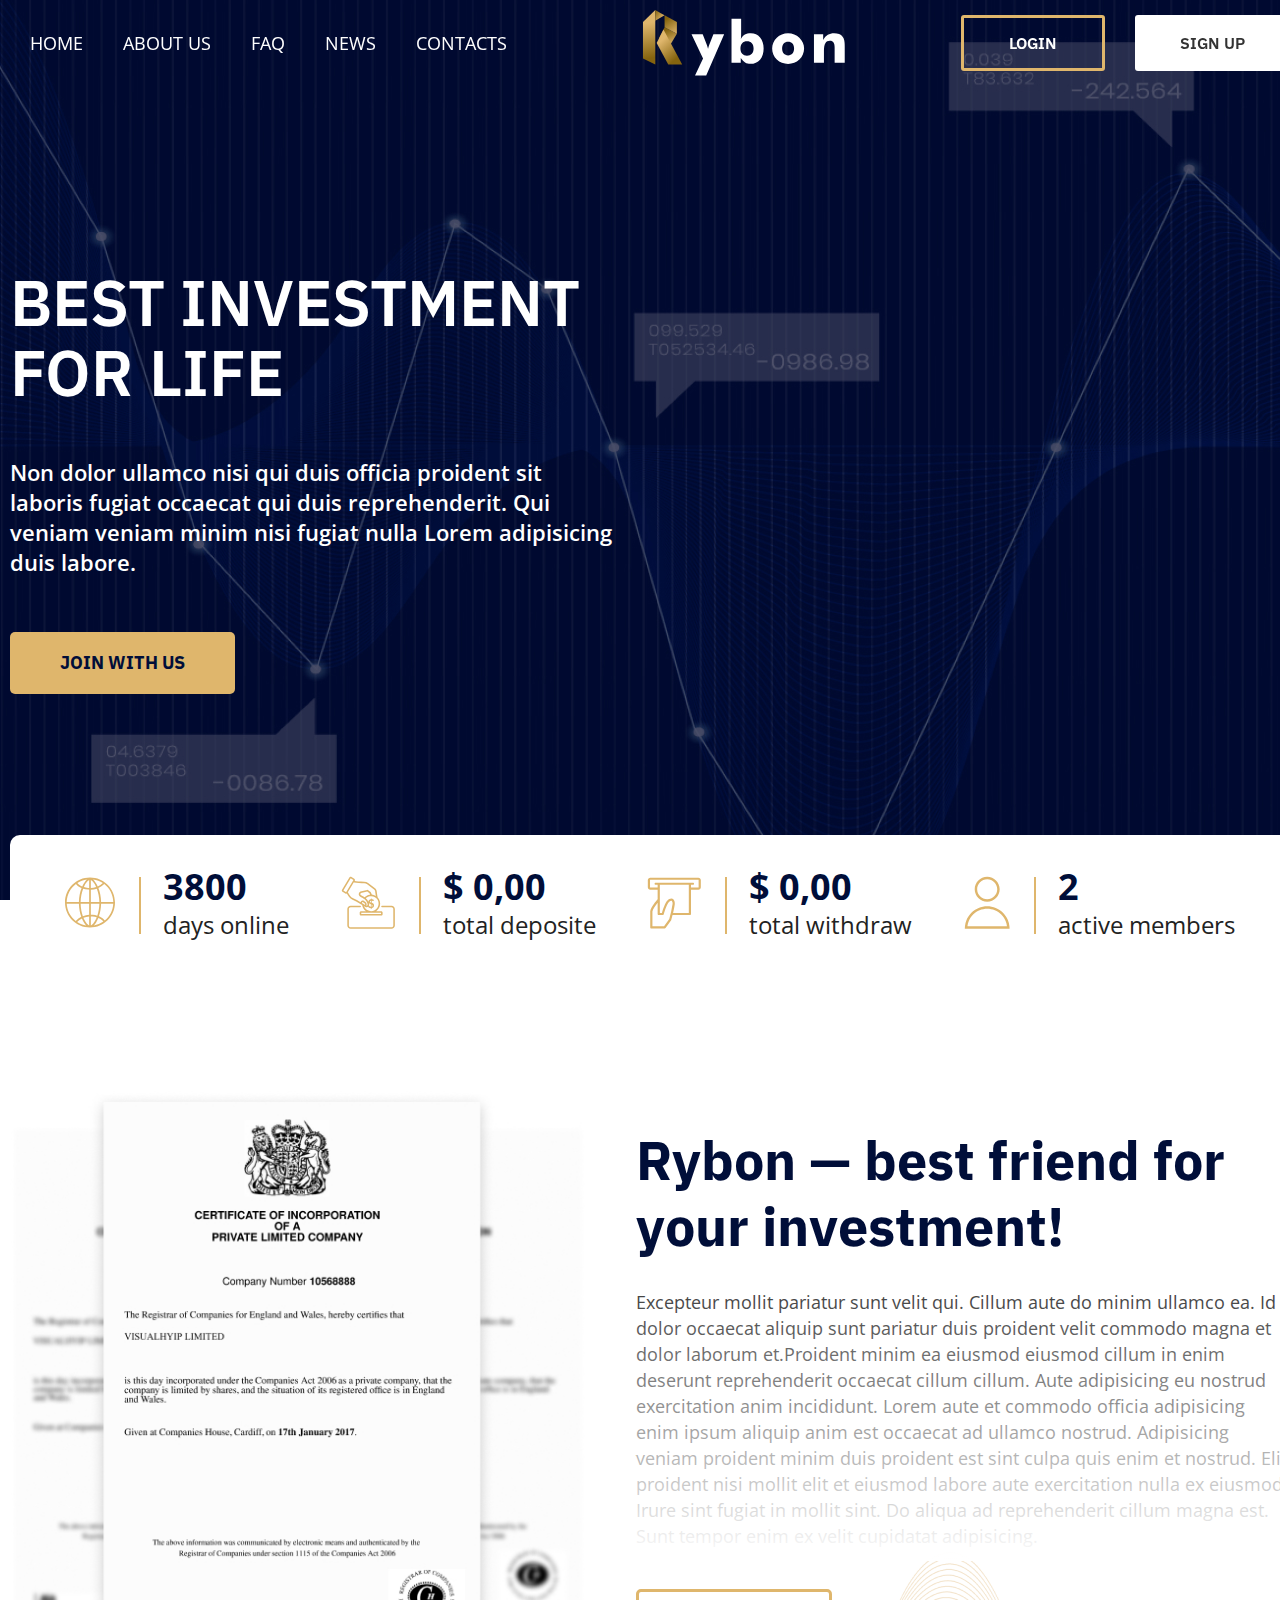
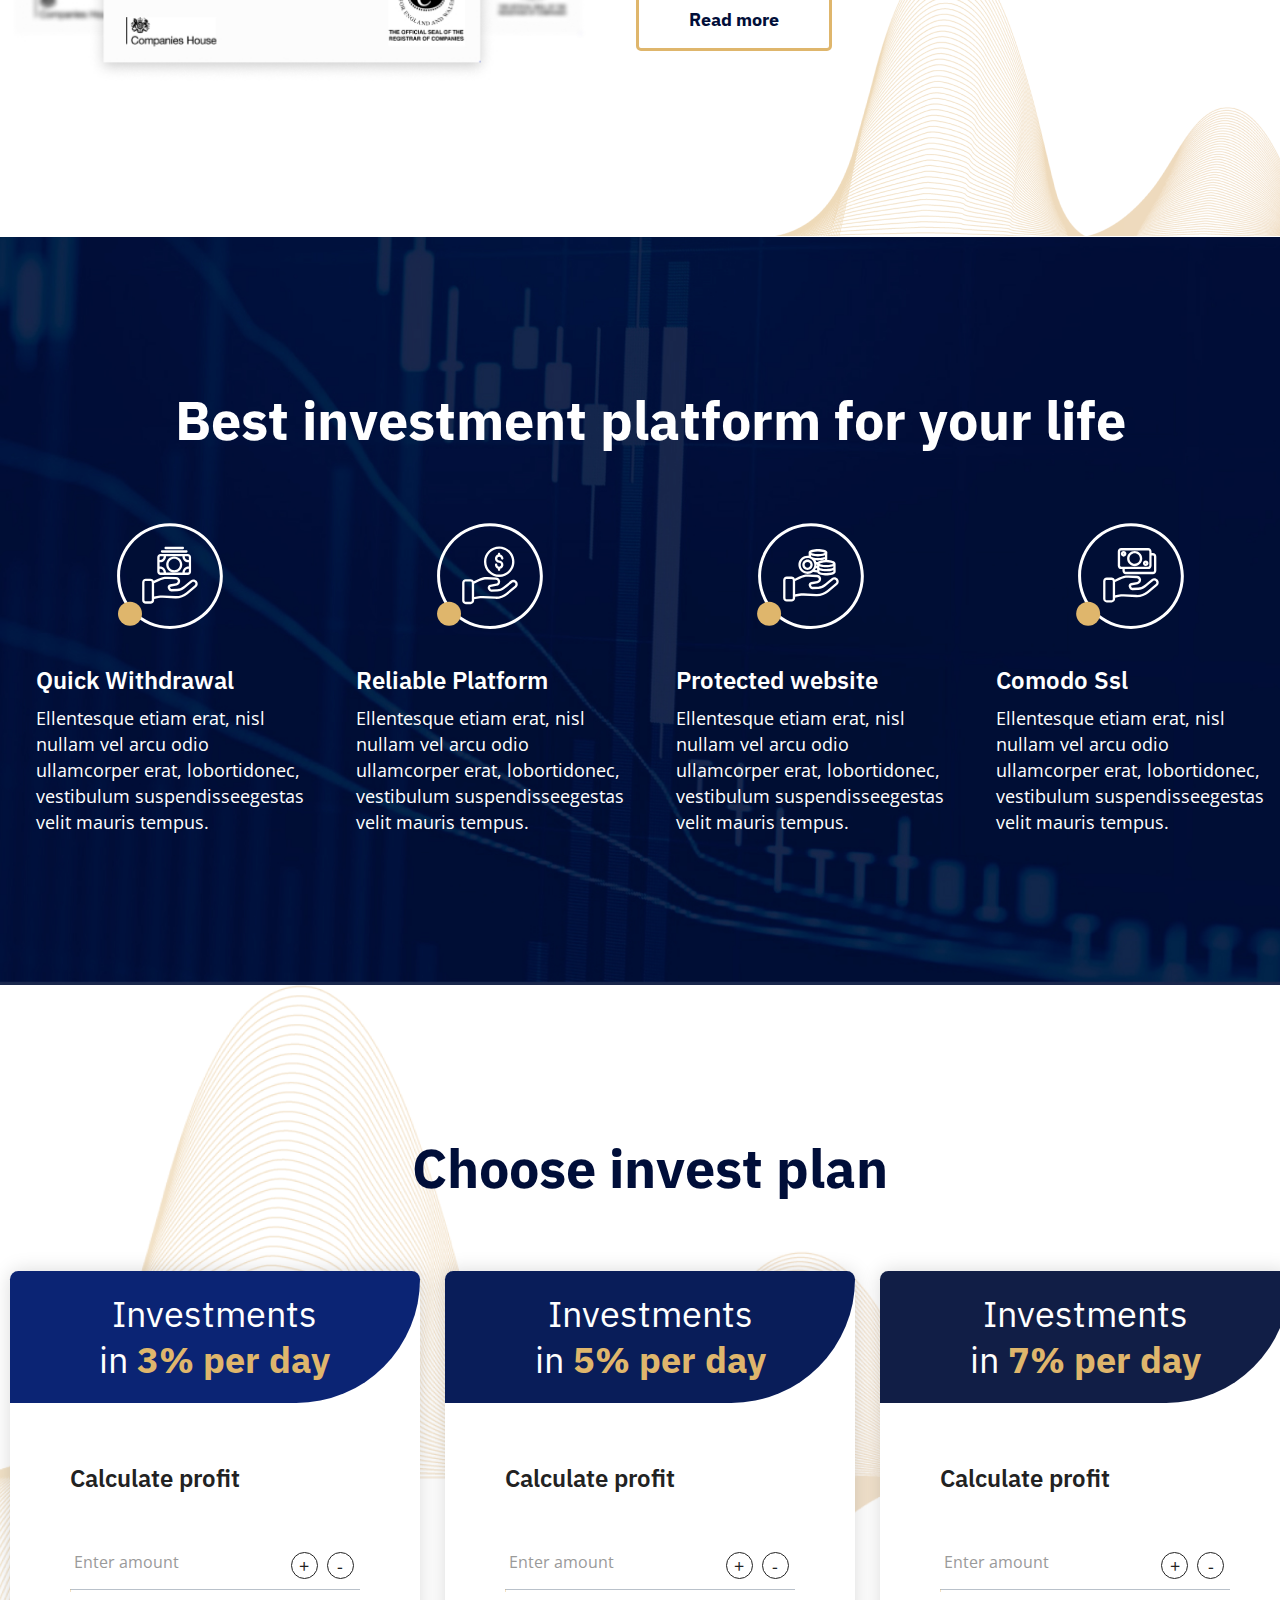
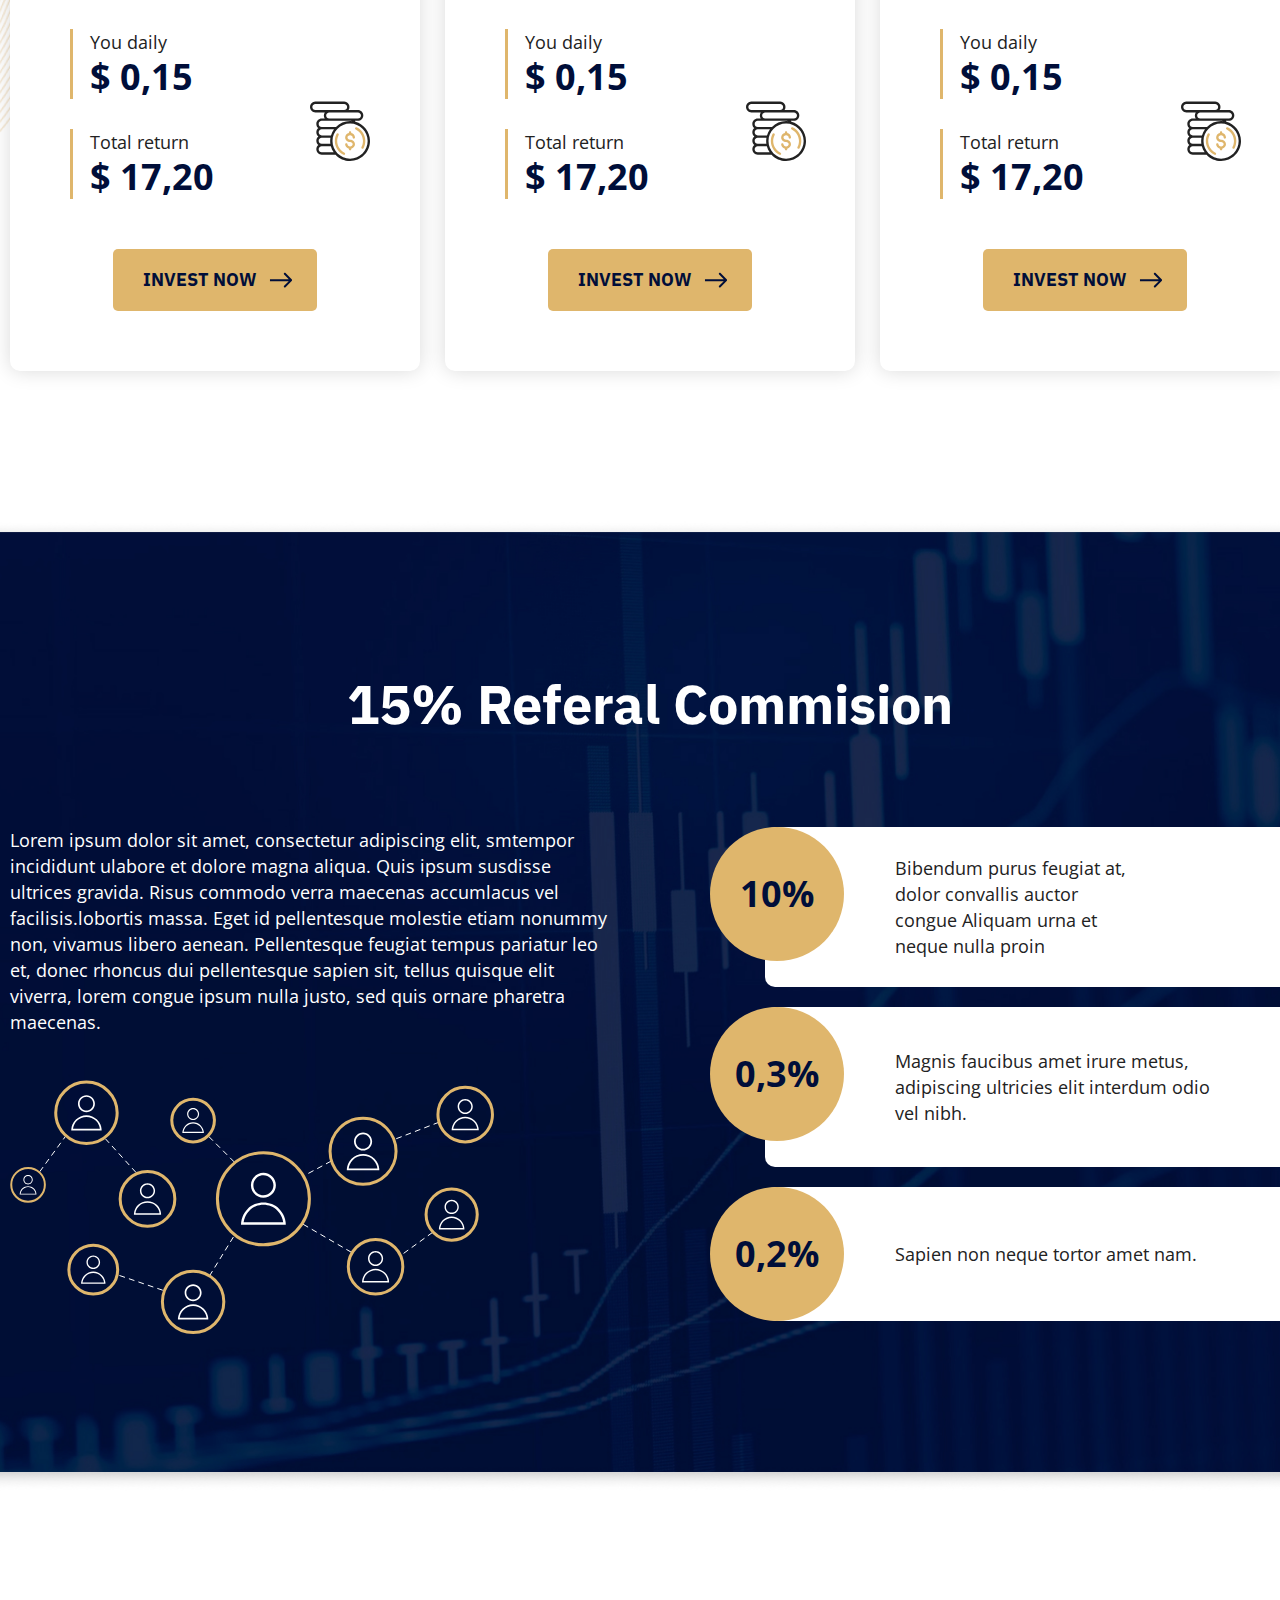
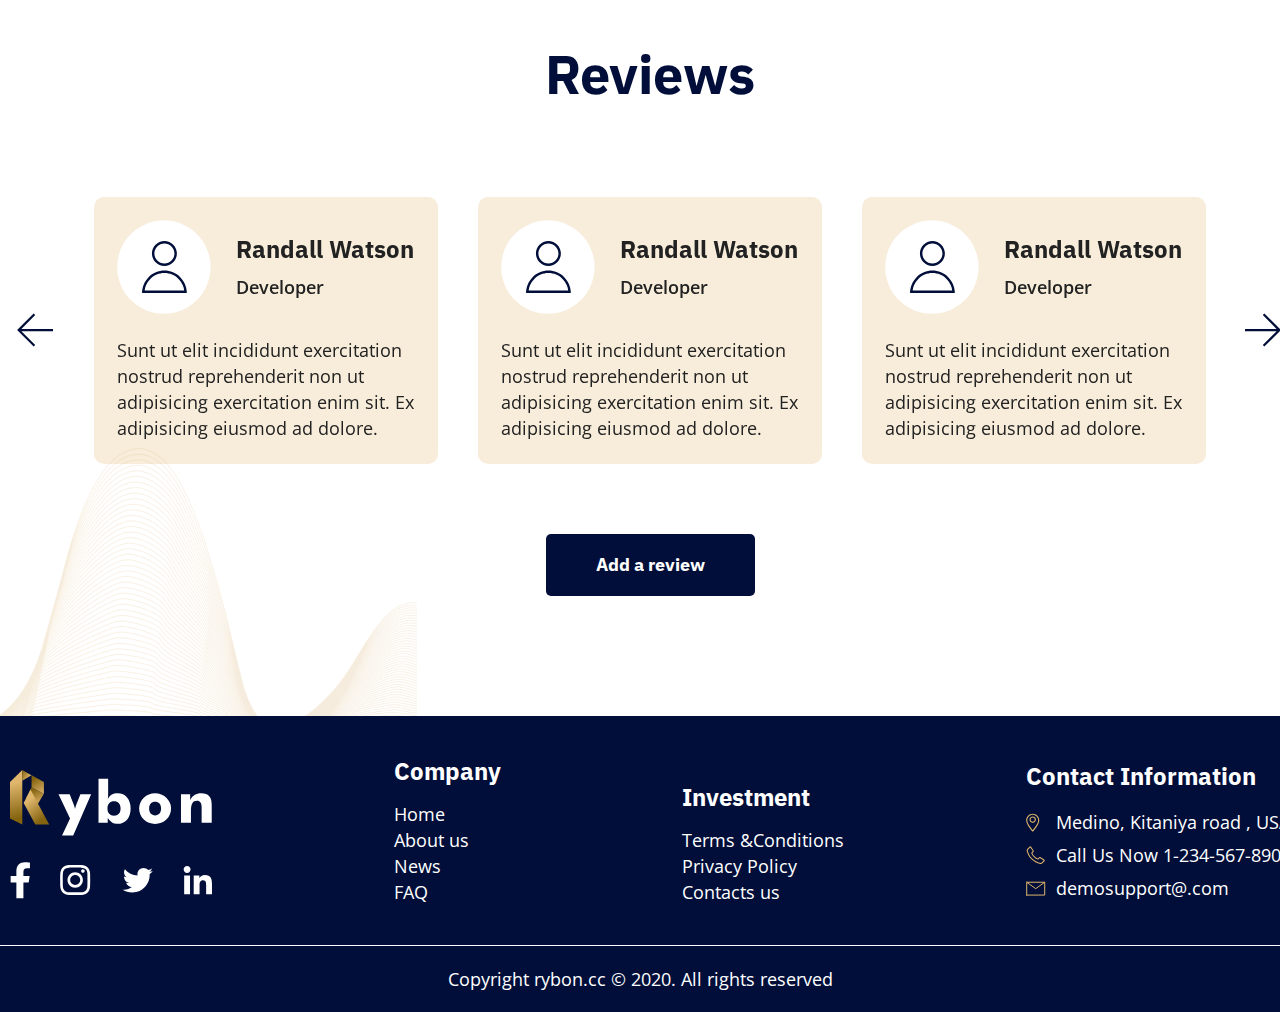
==== commit 3a9e2cdc: "Add files via upload" ====
--- a/index.html
+++ b/index.html
@@ -50,16 +50,16 @@
 						</ul>
 					</nav>
 					<div class="block_btn" style="display: none;">
-						<a href="#" class="btn_head login_btn">Login</a>
-						<a href="#" class="btn_head singup_btn">Sign up</a>
+						<a href="login.html" class="btn_head login_btn">Login</a>
+						<a href="register.html" class="btn_head singup_btn">Sign up</a>
 						
 					</div>
 				</div>
 				<img src="img/Logo.svg" class="siteLogo">
 				<div class="block_btn">
 					
-					<a href="#" class="btn_head login_btn">Login</a>
-					<a href="#" class="btn_head singup_btn">Sign up</a>
+					<a href="login.html" class="btn_head login_btn">Login</a>
+					<a href="register.html" class="btn_head singup_btn">Sign up</a>
 				</div>
 			</div>
 		</div>
--- a/css/style.css
+++ b/css/style.css
@@ -2509,6 +2509,7 @@
 
 .container {
   max-width: 1430px;
+  width: 100%;
   padding: 0 10px;
   margin: 0 auto;
 }
@@ -2567,4 +2568,315 @@
   top: 23px;
   right: 25px;
   position: absolute;
+}
+
+.md-form {
+  position: relative;
+  -webkit-box-sizing: border-box;
+  box-sizing: border-box;
+}
+
+.md-form label {
+  display: inline-block;
+  position: absolute;
+  padding: 0 5px;
+  top: 6px;
+  left: 20px;
+  font-size: 18px;
+  line-height: 24px;
+  color: #B5B5B5;
+  -webkit-transition: color .2s ease-out,-webkit-transform .2s ease-out;
+  transition: color .2s ease-out,-webkit-transform .2s ease-out;
+  transition: transform .2s ease-out,color .2s ease-out;
+  transition: transform .2s ease-out,color .2s ease-out,-webkit-transform .2s ease-out;
+  -webkit-transform: translateY(12px);
+  transform: translateY(12px);
+  -webkit-transform-origin: 0 100%;
+  transform-origin: 0 100%;
+}
+
+.md-form > label {
+  max-width: 100%;
+  white-space: nowrap;
+  overflow: hidden;
+  text-overflow: ellipsis;
+}
+
+.md-form > label::after {
+  position: absolute;
+  top: 65px;
+  display: block;
+  content: "";
+  opacity: 0;
+  -webkit-transition: .2s opacity ease-out,0.2s color ease-out;
+  transition: .2s opacity ease-out,0.2s color ease-out;
+}
+
+.md-form label.active {
+  -webkit-transform: translateY(-19px) scale(1);
+  transform: translateY(-19px) scale(1);
+  background: #0b1a42;
+  font-size: 18px;
+  line-height: 25px;
+  color: #B5B5B5;
+  transition: transform .2s ease-out,color .2s ease-out,-webkit-transform .2s ease-out;
+}
+
+.md-form input {
+  width: 100%;
+  padding: 16px 25px;
+  padding-right: 46px;
+  margin: 0;
+  background-color: transparent;
+  border-radius: 0;
+  border: 2px solid #FFFFFF;
+  -webkit-box-sizing: border-box;
+  box-sizing: border-box;
+  border-radius: 5px;
+  font-size: 18px;
+  line-height: 24px;
+  color: #fff;
+  background-clip: padding-box;
+  transition: border-color .15s ease-in-out,box-shadow .15s ease-in-out,-webkit-box-shadow .15s ease-in-out;
+}
+
+.md-form {
+  position: relative;
+  margin-bottom: 25px;
+}
+
+.md-form .md-form__icon {
+  background: url("../img/field-true.svg") no-repeat;
+  width: 24px;
+  height: 17px;
+  background-size: cover;
+  display: none;
+  position: absolute;
+  right: 20px;
+  top: 50%;
+  -webkit-transform: translateY(-50%);
+  transform: translateY(-50%);
+  -webkit-transition: all 0.15s ease-in-out;
+  transition: all 0.15s ease-in-out;
+}
+
+.md-form.validate_true input {
+  border: 2px solid #DFB66C;
+  transition: border-color .15s ease-in-out,box-shadow .15s ease-in-out,-webkit-box-shadow .15s ease-in-out;
+}
+
+.md-form.validate_true .md-form__icon {
+  display: -webkit-box;
+  display: -ms-flexbox;
+  display: flex;
+  -webkit-transition: all 0.15s ease-in-out;
+  transition: all 0.15s ease-in-out;
+}
+
+.md-form.password .md-form__icon {
+  display: -webkit-box !important;
+  display: -ms-flexbox !important;
+  display: flex !important;
+  background: url("../img/view.svg") no-repeat !important;
+  right: 14px;
+  width: 20px;
+  height: 14px;
+  background-size: cover;
+  cursor: pointer;
+}
+
+.md-form.password.view .md-form__icon {
+  background: url("../img/no-view.svg") no-repeat !important;
+}
+
+.md-form.password.validate_true .md-form__icon {
+  background: url("../img/view-color.svg") no-repeat !important;
+}
+
+.md-form.password.validate_true.view .md-form__icon {
+  background: url("../img/no-view-color.svg") no-repeat !important;
+}
+
+@media (max-width: 991px) {
+  .md-form input {
+    font-size: 16px;
+    line-height: 22px;
+  }
+}
+
+@media (max-width: 767px) {
+  .md-form {
+    margin-bottom: 20px;
+  }
+
+  .md-form input {
+    font-size: 15px;
+    line-height: 20px;
+  }
+
+  .md-form label.active {
+    font-size: 15px;
+    line-height: 20px;
+  }
+}
+
+.auth {
+  background: url("../img/auth_bg.jpg") no-repeat center;
+  background-size: cover;
+  height: 100vh;
+  display: -webkit-box;
+  display: -ms-flexbox;
+  display: flex;
+  -webkit-box-pack: center;
+  -ms-flex-pack: center;
+  justify-content: center;
+  -webkit-box-align: center;
+  -ms-flex-align: center;
+  align-items: center;
+}
+
+.auth__wrapper {
+  background: rgba(0, 14, 57, 0.9);
+  border-radius: 10px;
+  padding: 80px;
+  color: #fff;
+  -webkit-box-sizing: border-box;
+  box-sizing: border-box;
+  text-align: center;
+  position: relative;
+  max-width: 610px;
+  margin: auto;
+}
+
+.auth__title {
+  font-weight: 600;
+  font-size: 36px;
+  line-height: 47px;
+  text-align: center;
+  margin-bottom: 53px;
+}
+
+.auth .forgot_pass {
+  display: block;
+  font-size: 18px;
+  line-height: 25px;
+  color: #fff;
+  margin-top: 24px;
+  margin-bottom: 30px;
+  text-align: left;
+}
+
+.auth .forgot_pass:hover {
+  text-decoration: underline;
+}
+
+.auth__switch {
+  display: block;
+  font-size: 18px;
+  line-height: 25px;
+  color: #DFB66C;
+  margin: 0;
+  margin-top: 55px;
+}
+
+.auth__switch:hover {
+  text-decoration: underline;
+}
+
+.auth__close {
+  position: absolute;
+  right: 30px;
+  top: 30px;
+  -webkit-transition: all 0.2s;
+  transition: all 0.2s;
+}
+
+.auth__close:hover {
+  opacity: 0.7;
+  -webkit-transition: all 0.2s;
+  transition: all 0.2s;
+}
+
+.auth .btn {
+  font-weight: 600;
+  font-size: 20px;
+  line-height: 56px;
+  max-width: 210px;
+  width: 100%;
+  text-align: center;
+  cursor: pointer;
+}
+
+@media (max-width: 991px) {
+  .auth__wrapper {
+    padding: 75px;
+    max-width: 500px;
+  }
+
+  .auth__title {
+    font-size: 24px;
+    line-height: 31px;
+    margin-bottom: 64px;
+  }
+
+  .auth .forgot_pass {
+    font-size: 16px;
+    line-height: 22px;
+    margin-top: 20px;
+    margin-bottom: 35px;
+  }
+
+  .auth__switch {
+    margin-top: 35px;
+    font-size: 16px;
+    line-height: 22px;
+  }
+
+  .auth .btn {
+    max-width: 150px;
+    padding: 0;
+    font-size: 16px;
+    line-height: 53px;
+  }
+}
+
+@media (max-width: 767px) {
+  .auth__wrapper {
+    padding: 50px 25px;
+  }
+
+  .auth__title {
+    margin-bottom: 61px;
+  }
+
+  .auth .forgot_pass {
+    font-size: 14px;
+    line-height: 20px;
+    margin-top: 15px;
+    margin-bottom: 30px;
+  }
+
+  .auth__switch {
+    margin-top: 30px;
+    font-size: 14px;
+    line-height: 20px;
+  }
+
+  .auth .btn {
+    max-width: 150px;
+    padding: 0;
+    font-size: 14px;
+    line-height: 51px;
+  }
+
+  .auth__close {
+    max-width: 20px;
+    right: 20px;
+    top: 20px;
+  }
+
+  .auth__close img {
+    max-width: 100%;
+    height: auto;
+  }
 }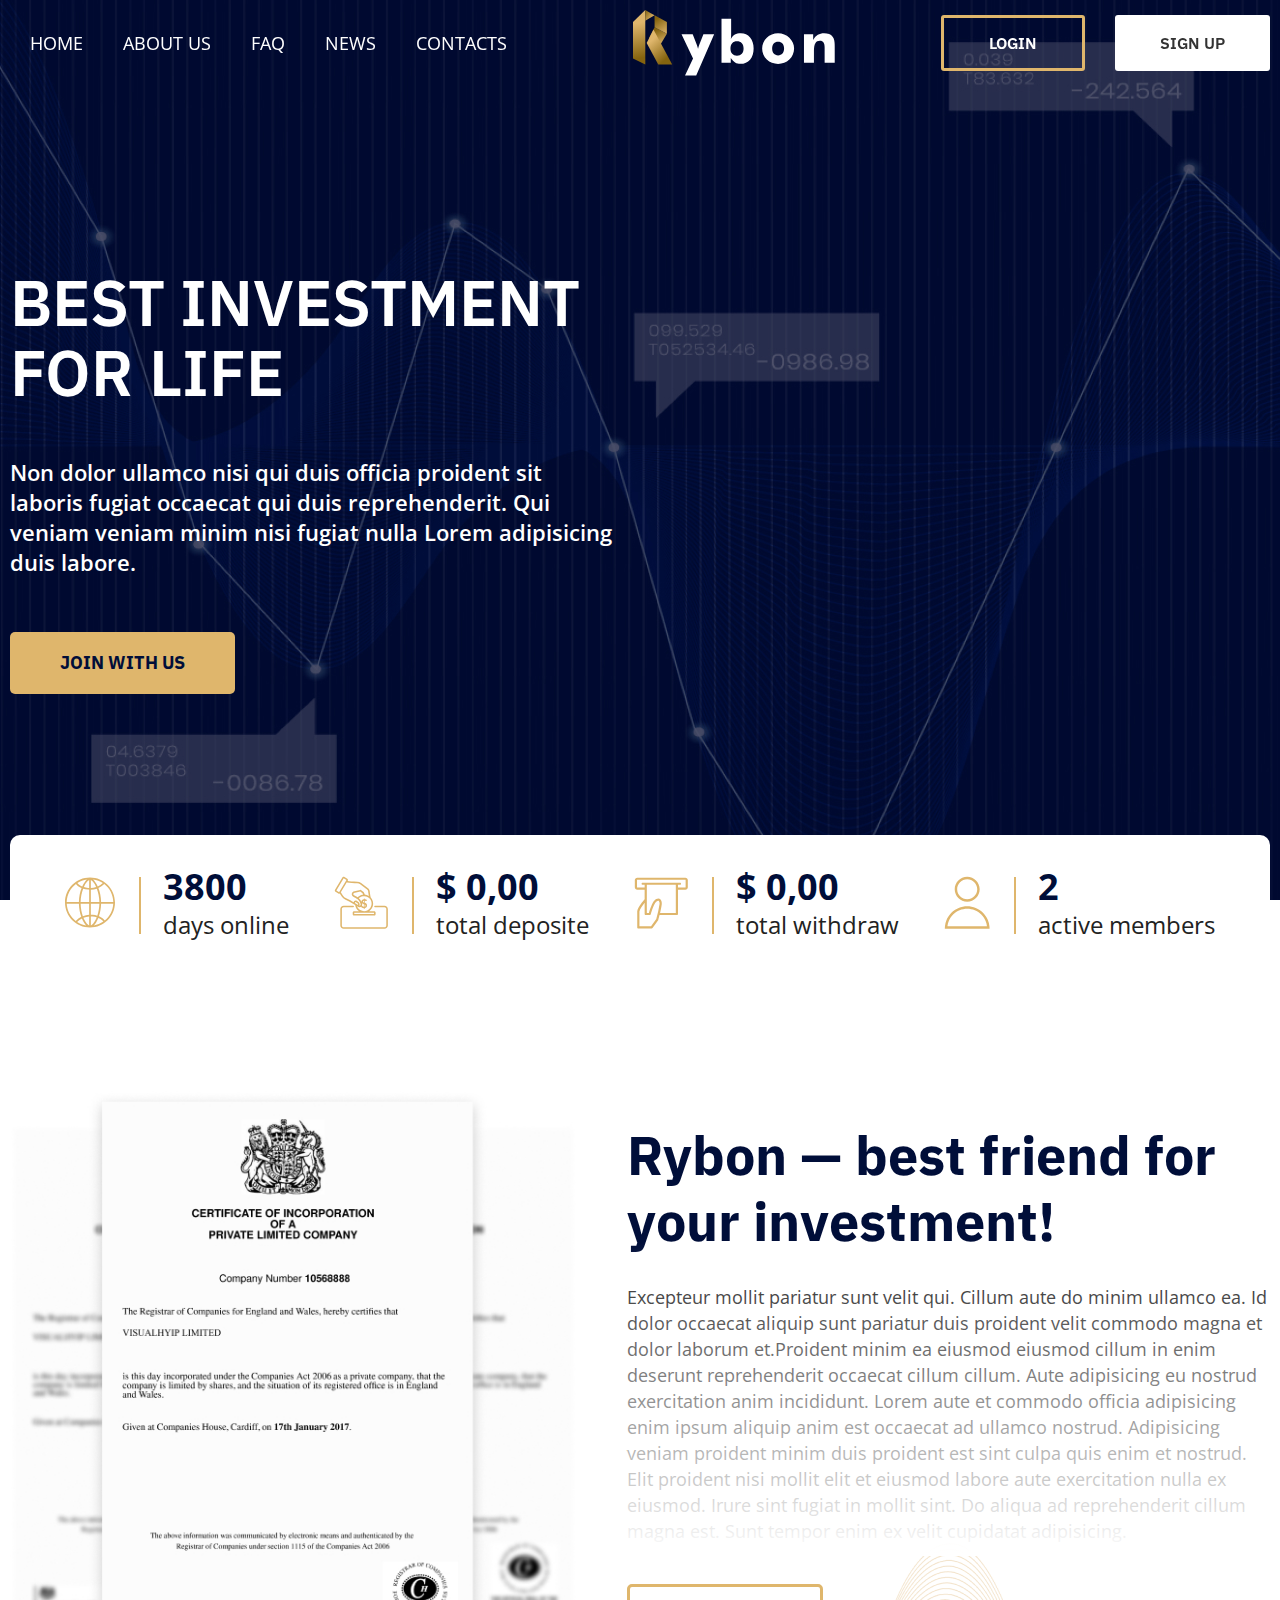
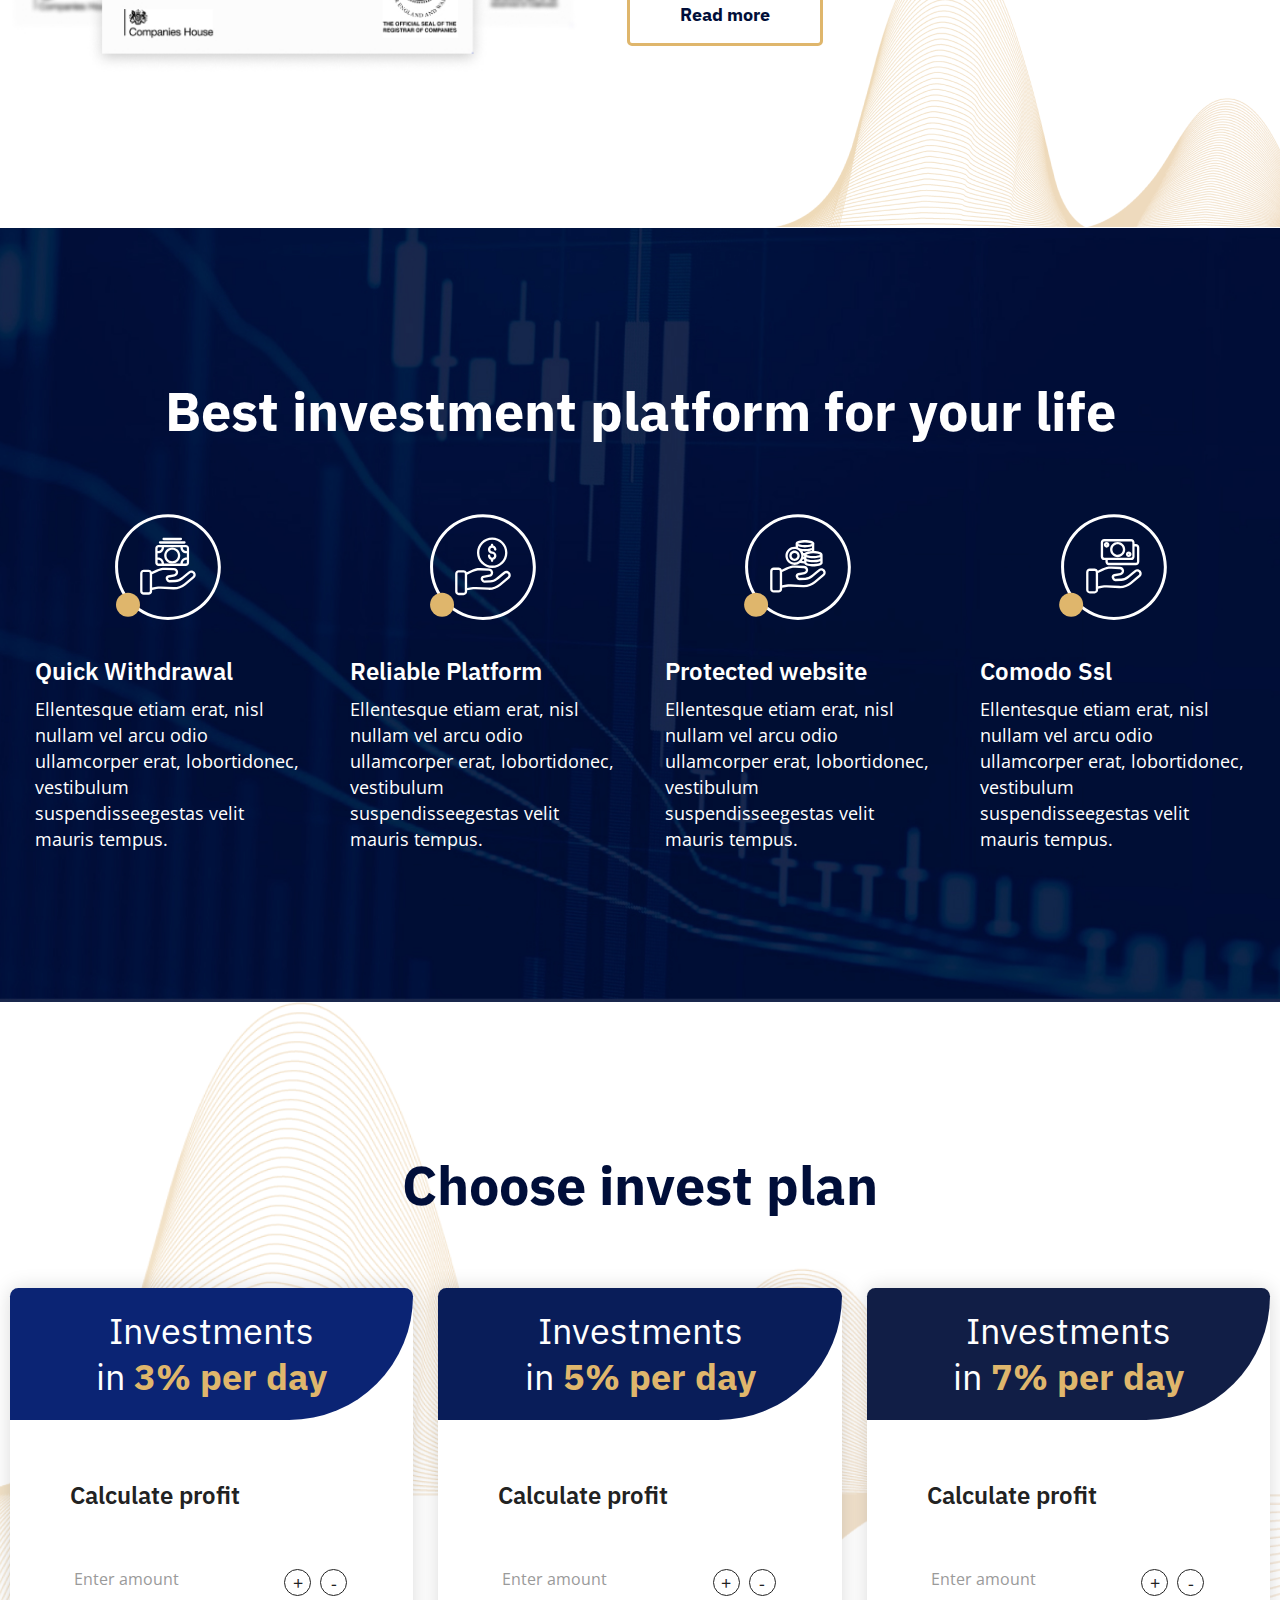
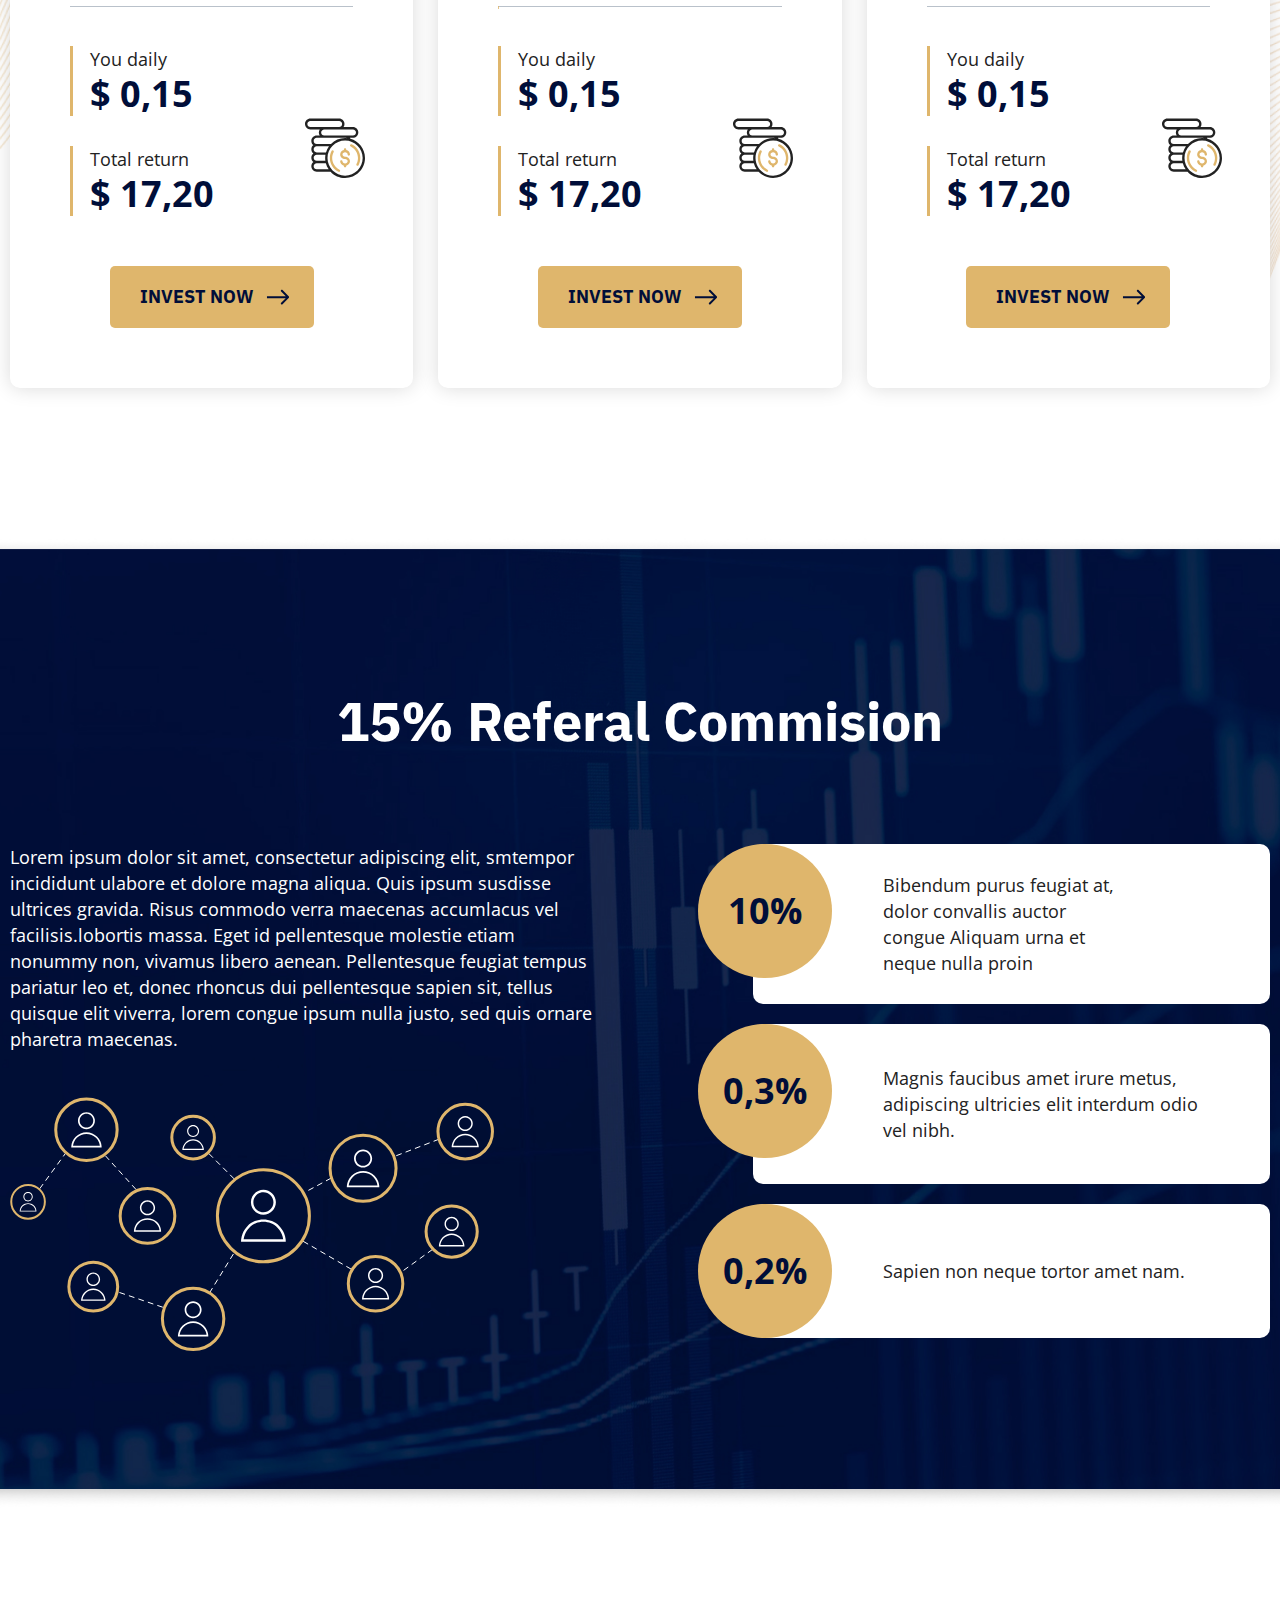
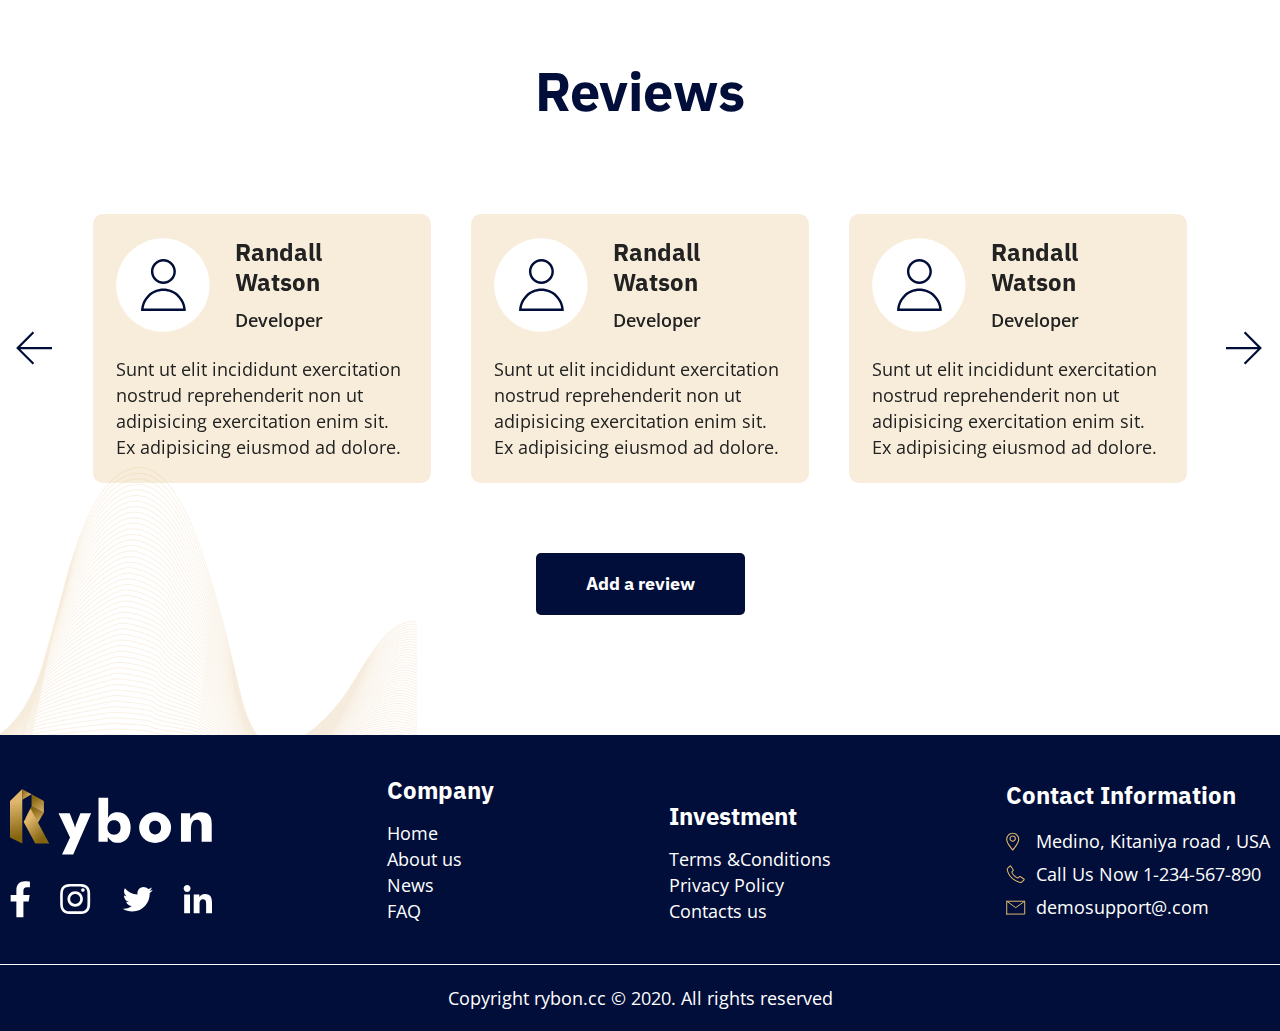
==== commit b76ed8ab: "Add files via upload" ====
--- a/index.html
+++ b/index.html
@@ -352,7 +352,7 @@
 						<p class="review_block__text">Sunt ut elit incididunt exercitation nostrud reprehenderit non ut adipisicing exercitation enim sit. Ex adipisicing eiusmod ad dolore. </p>
 					</div>
 				</div>
-				<p class="center"><a href="#" class="btn btn_dark">Add a review</a></p>
+				<p class="center"><a href="#" class="btn btn_dark add-review-js">Add a review</a></p>
 			</div>
 		</section>
 
@@ -398,11 +398,41 @@
 			</div>
 			<div class="foot_bot"><p>Copyright rybon.cc © 2020. All rights reserved</p></div>
 		</footer>
+		<div class="overlay_popup">
+			<div class="popup">
+				<div class="popup__wrapper">
+					<div class="popup__close"><img src="img/popup-close.svg" alt=""></div>
+					<p class="popup__title">Leave a comment</p>
+					<form action="#" class="popup__form">
+
+						<div class="popup__form-row">
+							<div class="md-form col-6">
+								<input type="text" id="YourName" class="form-control">
+								<label for="YourName">Your name</label>
+								<span class="md-form__icon"></span>
+							  </div>
+							  
+							  <div class="md-form col-6">
+								<input type="text email" id="EmailAdress" class="form-control">
+								<label for="EmailAdress">E-mail address</label>
+								<span class="md-form__icon"></span>
+							  </div>
+						</div>
+
+						  <div class="md-form">
+							<textarea name="" id="YourComment" cols="1" rows="5"></textarea>
+							<label for="YourComment">Comment</label>
+						  </div>
+	
+						 <button class="btn">Send</button>
+						 
+					</form>
+				</div>
+			</div>
+		</div>
+		<!-- // overlay -->
 	</div>
 
-	<div class="overlay">
-		
-	</div>
 
 	<script type='text/javascript' src='http://ajax.googleapis.com/ajax/libs/jquery/1.8.3/jquery.min.js'></script>
 
--- a/css/style.css
+++ b/css/style.css
@@ -2509,9 +2509,11 @@
 
 .container {
   max-width: 1430px;
-  width: 100%;
   padding: 0 10px;
   margin: 0 auto;
+  -webkit-box-flex: 1;
+  -ms-flex-positive: 1;
+  flex-grow: 1;
 }
 
 .input-number__minus {
@@ -2570,6 +2572,27 @@
   position: absolute;
 }
 
+.secondaryHeader {
+  height: 610px;
+  background-image: url("../img/secondary-page-bg.jpg");
+  background-position: center;
+  padding: 0;
+}
+
+.secondaryHeader__title {
+  font-weight: 600;
+  font-size: 64px;
+  line-height: 83px;
+  color: #FFFFFF;
+  text-align: center;
+  padding: 0;
+}
+
+.secondaryContent {
+  padding: 150px 0;
+  background: url("../img/reviews-bg.png") no-repeat calc(0% - 40px) calc(100% + 120px);
+}
+
 .md-form {
   position: relative;
   -webkit-box-sizing: border-box;
@@ -2622,7 +2645,8 @@
   transition: transform .2s ease-out,color .2s ease-out,-webkit-transform .2s ease-out;
 }
 
-.md-form input {
+.md-form input,
+.md-form textarea {
   width: 100%;
   padding: 16px 25px;
   padding-right: 46px;
@@ -2638,6 +2662,19 @@
   color: #fff;
   background-clip: padding-box;
   transition: border-color .15s ease-in-out,box-shadow .15s ease-in-out,-webkit-box-shadow .15s ease-in-out;
+  font-family: "Open Sans", sans-serif;
+}
+
+.md-form textarea {
+  height: 136px !important;
+  width: 100% !important;
+  border: 2px solid #000E39;
+  color: #222222;
+  -webkit-user-select: none;
+  -moz-user-select: none;
+  -ms-user-select: none;
+  user-select: none;
+  outline: none;
 }
 
 .md-form {
@@ -2660,8 +2697,9 @@
   transition: all 0.15s ease-in-out;
 }
 
-.md-form.validate_true input {
-  border: 2px solid #DFB66C;
+.md-form.validate_true input,
+.md-form.validate_true textarea {
+  border: 2px solid #DFB66C !important;
   transition: border-color .15s ease-in-out,box-shadow .15s ease-in-out,-webkit-box-shadow .15s ease-in-out;
 }
 
@@ -2697,11 +2735,119 @@
   background: url("../img/no-view-color.svg") no-repeat !important;
 }
 
+.checkbox__wrapper {
+  display: block;
+  font-size: 18px;
+  line-height: 25px;
+  color: #fff;
+  margin-top: 25px;
+  margin-bottom: 30px;
+  text-align: left;
+}
+
+.checkbox input {
+  position: absolute;
+  z-index: -1;
+  opacity: 0;
+  margin: 10px 0 0 20px;
+}
+
+.checkbox__text {
+  display: inline-block;
+  position: relative;
+  padding: 0 0 0 30px;
+  cursor: pointer;
+  text-align: left;
+  color: #ffffff;
+  font-size: 18px;
+  line-height: 25px;
+}
+
+.checkbox__text a {
+  color: #DFB66C;
+}
+
+.checkbox__text a:hover {
+  text-decoration: underline;
+}
+
+.checkbox__text:before {
+  content: '';
+  position: absolute;
+  top: 0px;
+  left: 0;
+  width: 16px;
+  height: 16px;
+  display: block;
+  background-color: transparent;
+  border: 2px solid #DFB66C;
+}
+
+.checkbox input:checked + .checkbox__text:after {
+  display: block;
+}
+
+.checkbox__text:after {
+  content: '';
+  display: none;
+  left: 5px;
+  -webkit-transform: rotateZ(45deg);
+  transform: rotateZ(45deg);
+  -webkit-box-sizing: border-box;
+  box-sizing: border-box;
+  border-right: 2px solid #dfb66c;
+  border-bottom: 2px solid #dfb66c;
+  position: absolute;
+  top: -2px;
+  font-size: 14px;
+  color: #f3f3f3;
+  text-align: center;
+  width: 10px;
+  height: 18px;
+  right: 0;
+}
+
+@media (max-width: 1200px) {
+  .secondaryContent {
+    padding: 125px 0;
+  }
+}
+
 @media (max-width: 991px) {
   .md-form input {
     font-size: 16px;
     line-height: 22px;
   }
+
+  .md-form label {
+    font-size: 16px;
+    line-height: 22px;
+  }
+
+  .checkbox__wrapper {
+    margin-top: 20px;
+    margin-bottom: 37px;
+  }
+
+  .checkbox__text {
+    font-size: 16px;
+    line-height: 22px;
+  }
+
+  .secondaryHeader {
+    height: 280px;
+  }
+
+  .secondaryHeader__title {
+    font-size: 48px;
+    line-height: 62px;
+  }
+
+  .secondaryContent {
+    padding: 100px 0;
+    background: url("../img/reviews-bg.png") no-repeat calc(0% - 40px) calc(100% + 120px);
+    background-size: 42%;
+  }
 }
 
 @media (max-width: 767px) {
@@ -2714,9 +2860,41 @@
     line-height: 20px;
   }
 
+  .md-form label {
+    font-size: 15px;
+    line-height: 20px;
+  }
+
   .md-form label.active {
     font-size: 15px;
     line-height: 20px;
+  }
+
+  .checkbox__wrapper {
+    margin-top: 15px;
+    margin-bottom: 30px;
+  }
+
+  .checkbox__text {
+    font-size: 15px;
+    line-height: 20px;
+  }
+
+  .md-form textarea {
+    height: 120px !important;
+  }
+
+  .secondaryHeader {
+    height: 204px;
+  }
+
+  .secondaryHeader__title {
+    font-size: 36px;
+    line-height: 47px;
+  }
+
+  .secondaryContent {
+    padding: 75px 0;
   }
 }
 
@@ -2783,6 +2961,17 @@
   text-decoration: underline;
 }
 
+.auth__switch-wrapper {
+  margin-top: 54px;
+  font-size: 18px;
+  line-height: 22px;
+}
+
+.auth__switch-wrapper .auth__switch {
+  margin-top: 0;
+  display: inline-block;
+}
+
 .auth__close {
   position: absolute;
   right: 30px;
@@ -2838,6 +3027,12 @@
     font-size: 16px;
     line-height: 53px;
   }
+
+  .auth__switch-wrapper {
+    margin-top: 35px;
+    font-size: 16px;
+    line-height: 22px;
+  }
 }
 
 @media (max-width: 767px) {
@@ -2879,4 +3074,548 @@
     max-width: 100%;
     height: auto;
   }
+
+  .auth__switch-wrapper {
+    margin-top: 32px;
+    font-size: 14px;
+    line-height: 19px;
+  }
+}
+
+/* popups */
+
+.overlay_popup {
+  position: fixed;
+  display: none;
+  top: 0;
+  width: 100%;
+  height: 100%;
+  background: rgba(0, 0, 0, 0.6);
+  z-index: 99999;
+}
+
+.popup {
+  position: absolute;
+  left: 50%;
+  top: 50%;
+  max-width: 800px;
+  width: 100%;
+  height: auto;
+  -webkit-box-shadow: 0 3px 20px rgba(0, 0, 1, 0.5);
+  box-shadow: 0 3px 20px rgba(0, 0, 1, 0.5);
+  background: #fff;
+  border-radius: 10px;
+  -webkit-transform: translateX(-50%) translateY(-50%);
+  transform: translateX(-50%) translateY(-50%);
+}
+
+.popup__wrapper {
+  padding: 50px;
+  position: relative;
+}
+
+.popup__close {
+  position: absolute;
+  width: 20px;
+  height: 20px;
+  right: 30px;
+  top: 30px;
+  background: transparent;
+  cursor: pointer;
+  -webkit-transition: all 0.2s;
+  transition: all 0.2s;
+}
+
+.popup__close:hover {
+  -webkit-transition: all 0.2s;
+  transition: all 0.2s;
+  opacity: 0.2;
+}
+
+.popup__title {
+  font-weight: 600;
+  font-size: 36px;
+  line-height: 47px;
+  color: #000E39;
+  margin-bottom: 55px;
+}
+
+.popup__form-row {
+  display: -webkit-box;
+  display: -ms-flexbox;
+  display: flex;
+  -webkit-box-align: center;
+  -ms-flex-align: center;
+  align-items: center;
+  -webkit-box-pack: justify;
+  -ms-flex-pack: justify;
+  justify-content: space-between;
+}
+
+.popup__form-row .col-6 {
+  -webkit-box-flex: 0;
+  -ms-flex: 0 0 calc( 50% - 12px);
+  flex: 0 0 calc( 50% - 12px);
+  max-width: calc( 50% - 12px);
+}
+
+.popup__form .md-form input,
+.popup__form .md-form textarea {
+  border: 2px solid #000E39;
+  color: #222222;
+  font-weight: 600;
+}
+
+.popup__form .md-form label.active {
+  background: #fff;
+}
+
+.popup__form .btn {
+  border: none;
+  font-size: 20px;
+  max-width: 173px;
+  width: 100%;
+  cursor: pointer;
+}
+
+@media (max-width: 767px) {
+  .popup__form-row {
+    display: -webkit-box;
+    display: -ms-flexbox;
+    display: flex;
+    -webkit-box-orient: vertical;
+    -webkit-box-direction: normal;
+    -ms-flex-direction: column;
+    flex-direction: column;
+  }
+
+  .popup__form-row .col-6 {
+    -webkit-box-flex: 0;
+    -ms-flex: 0 0 100%;
+    flex: 0 0 100%;
+    max-width: 100%;
+    width: 100%;
+  }
+
+  .popup__wrapper {
+    padding: 60px 25px;
+    position: relative;
+  }
+
+  .popup__title {
+    font-size: 25px;
+    line-height: 34px;
+    margin-bottom: 30px;
+  }
+
+  .popup__form .btn {
+    border: none;
+    font-size: 16px;
+    max-width: 100%;
+    width: auto;
+    line-height: 53px;
+  }
+}
+
+.info_content {
+  padding: 150px 0;
+  background: url("../img/reviews-bg.png") no-repeat calc(0% - 40px) calc(100% + 120px);
+}
+
+.info_content__title {
+  font-weight: 600;
+  font-size: 36px;
+  line-height: 47px;
+  color: #000E39;
+  margin-bottom: 25px;
+}
+
+.info_content__subtitle {
+  padding-bottom: 0;
+  font-weight: 500;
+  font-size: 24px;
+  line-height: 31px;
+  color: #000E39;
+  margin-bottom: 15px;
+}
+
+.info_content__wrapper p {
+  font-size: 18px;
+  line-height: 25px;
+  color: #222222;
+  margin: 0;
+  margin-bottom: 18px;
+}
+
+.info_content__wrapper br {
+  padding: 14px 0;
+  display: block;
+}
+
+.info_content__wrapper b {
+  font-weight: 400;
+  display: block;
+  font-size: 22px;
+  line-height: 30px;
+  color: #000E39;
+  margin-bottom: 5px;
+}
+
+.info_content__wrapper ol {
+  padding-left: 23px;
+}
+
+.info_content__wrapper ol li {
+  margin-bottom: 10px;
+  font-size: 18px;
+  line-height: 25px;
+  color: #222222;
+}
+
+.info_content__wrapper ul {
+  padding-left: 36px;
+}
+
+.info_content__wrapper ul li {
+  margin-bottom: 10px;
+  font-size: 18px;
+  line-height: 25px;
+  color: #222222;
+  position: relative;
+}
+
+.info_content__wrapper ul li:before {
+  content: "";
+  display: block;
+  width: 10px;
+  height: 10px;
+  background: #DFB66C;
+  border-radius: 50%;
+  left: -22px;
+  top: 8px;
+  position: absolute;
+}
+
+@media (max-width: 1200px) {
+  .info_content {
+    padding: 125px 0;
+  }
+}
+
+@media (max-width: 991px) {
+  .info_content {
+    padding: 100px 0;
+    background: url("../img/reviews-bg.png") no-repeat calc(0% - 40px) calc(100% + 47px);
+    background-size: 28%;
+  }
+
+  .info_content__title {
+    font-size: 28px;
+    line-height: 38px;
+  }
+
+  .info_content__wrapper p {
+    font-size: 16px;
+    line-height: 22px;
+  }
+
+  .info_content__wrapper ol li,
+  .info_content__wrapper ul li {
+    font-size: 16px;
+    line-height: 22px;
+  }
+
+  .info_content__subtitle {
+    font-size: 20px;
+    line-height: 26px;
+  }
+
+  .info_content__wrapper b {
+    font-size: 18px;
+    line-height: 26px;
+  }
+}
+
+@media (max-width: 767px) {
+  .info_content {
+    padding: 75px 0;
+  }
+
+  .info_content__title {
+    font-size: 24px;
+    line-height: 32px;
+  }
+
+  .info_content__wrapper p {
+    font-size: 14px;
+    line-height: 20px;
+  }
+
+  .info_content__wrapper ol li,
+  .info_content__wrapper ul li {
+    font-size: 14px;
+    line-height: 20px;
+  }
+
+  .info_content__subtitle {
+    font-size: 18px;
+    line-height: 24px;
+  }
+
+  .info_content__wrapper b {
+    font-size: 16px;
+    line-height: 22px;
+  }
+}
+
+.faq__item {
+  background: rgba(0, 14, 57, 0.9);
+  border-radius: 10px;
+  padding: 36px 30px;
+  padding-right: 45px;
+  margin-bottom: 35px;
+  -webkit-transition: background-color 0.3s ease;
+  transition: background-color 0.3s ease;
+}
+
+.faq__item-top {
+  display: -webkit-box;
+  display: -ms-flexbox;
+  display: flex;
+  -webkit-box-align: center;
+  -ms-flex-align: center;
+  align-items: center;
+  -webkit-box-pack: justify;
+  -ms-flex-pack: justify;
+  justify-content: space-between;
+  cursor: pointer;
+  -webkit-transition: background-color 0.3s ease;
+  transition: background-color 0.3s ease;
+}
+
+.faq__item-top .arrow svg {
+  -webkit-transition: all 0.3s;
+  transition: all 0.3s;
+}
+
+.faq__item-top.active .arrow svg {
+  -webkit-transform: rotate(-180deg);
+  transform: rotate(-180deg);
+  -webkit-transition: all 0.3s;
+  transition: all 0.3s;
+}
+
+.faq__item-top:hover {
+  opacity: 0.7;
+  -webkit-transition: all 0.3s;
+  transition: all 0.3s;
+}
+
+.faq__item__title {
+  display: -webkit-box;
+  display: -ms-flexbox;
+  display: flex;
+  -webkit-box-align: center;
+  -ms-flex-align: center;
+  align-items: center;
+}
+
+.faq__item-img {
+  width: 54px;
+  height: 54px;
+  background: url("../img/faq-icon.svg") no-repeat;
+  margin-right: 24px;
+}
+
+.faq__item-top .text {
+  margin-bottom: 0;
+  font-weight: 600;
+  font-size: 36px;
+  line-height: 49px;
+  color: #FFFFFF;
+  -webkit-transition: background-color 0.3s ease;
+  transition: background-color 0.3s ease;
+}
+
+.faq__item-top .arrow {
+  display: -webkit-box;
+  display: -ms-flexbox;
+  display: flex;
+  -ms-flex-negative: 0;
+  flex-shrink: 0;
+  -webkit-box-align: center;
+  -ms-flex-align: center;
+  align-items: center;
+  -webkit-box-pack: center;
+  -ms-flex-pack: center;
+  justify-content: center;
+}
+
+.faq__submnenu {
+  display: none;
+  margin-top: 25px;
+}
+
+.faq__submnenu p {
+  font-size: 18px;
+  line-height: 26px;
+  color: #fff;
+  -webkit-transition: background-color 0.3s ease;
+  transition: background-color 0.3s ease;
+}
+
+.faq__item.open {
+  background: #F7ECDA;
+  -webkit-transition: background-color 0.3s ease;
+  transition: background-color 0.3s ease;
+}
+
+.faq__item.open .faq__item-img {
+  background: url("../img/faq-icon-active.svg") no-repeat;
+  -webkit-transition: background-color 0.3s ease;
+  transition: background-color 0.3s ease;
+}
+
+.faq__item.open .faq__item-top .text {
+  color: #000E39;
+  -webkit-transition: background-color 0.3s ease;
+  transition: background-color 0.3s ease;
+}
+
+.faq__item.open .faq__submnenu p {
+  color: #222222;
+  -webkit-transition: background-color 0.3s ease;
+  transition: background-color 0.3s ease;
+}
+
+.faq__item.open .faq__item-top .arrow svg path {
+  -webkit-transition: background-color 0.3s ease;
+  transition: background-color 0.3s ease;
+  fill: #000E39;
+}
+
+/* media queries */
+
+@media (max-width: 991px) {
+  .faq__item {
+    padding: 20px;
+    margin-bottom: 25px;
+  }
+
+  .faq__item-top .text {
+    font-size: 24px;
+    line-height: 33px;
+  }
+
+  .faq__submnenu {
+    margin-top: 20px;
+  }
+
+  .faq__item-img {
+    width: 50px;
+    height: 50px;
+    margin-right: 20px;
+    background-size: cover !important;
+  }
+
+  .faq__item-top .arrow svg {
+    width: 28px !important;
+    height: 28px !important;
+  }
+
+  .faq__item.open .faq__submnenu p {
+    font-size: 16px;
+    line-height: 26px;
+  }
+}
+
+@media (max-width: 767px) {
+  .faq__item {
+    padding: 15px;
+    margin-bottom: 20px;
+  }
+
+  .faq__item-top .text {
+    font-size: 18px;
+    line-height: 25px;
+  }
+
+  .faq__submnenu {
+    margin-top: 15px;
+  }
+
+  .faq__item-img {
+    width: 39px;
+    height: 39px;
+    margin-right: 10px;
+  }
+
+  .faq__item-top .arrow svg {
+    width: 18px !important;
+    height: 18px !important;
+  }
+
+  .faq__item.open .faq__submnenu p {
+    font-size: 15px;
+    line-height: 24px;
+  }
+}
+
+.contacts__wrapper {
+  display: -webkit-box;
+  display: -ms-flexbox;
+  display: flex;
+  background: #FFFFFF;
+  -webkit-box-shadow: 0px 4px 15px rgba(0, 0, 0, 0.2);
+  box-shadow: 0px 4px 15px rgba(0, 0, 0, 0.2);
+  border-radius: 10px;
+}
+
+.contacts__message {
+  padding: 50px;
+  padding-right: 70px;
+  max-width: 815px;
+  -webkit-box-flex: 1;
+  -ms-flex-positive: 1;
+  flex-grow: 1;
+}
+
+.contacts__details {
+  padding: 50px;
+  padding-bottom: 65px;
+  background: #F7ECDA;
+  -webkit-box-flex: 1;
+  -ms-flex-positive: 1;
+  flex-grow: 1;
+  border-top-right-radius: 10px;
+  border-bottom-right-radius: 10px;
+}
+
+.contacts__details .popup__title {
+  margin-bottom: 40px;
+}
+
+.contacts__details-item {
+  display: -webkit-box;
+  display: -ms-flexbox;
+  display: flex;
+  -webkit-box-align: center;
+  -ms-flex-align: center;
+  align-items: center;
+  margin-bottom: 42px;
+}
+
+.contacts__details-icon {
+  width: 35px;
+  margin-right: 20px;
+}
+
+.contacts__details-icon img {
+  max-width: 100%;
+}
+
+.contacts__details-title {
+  font-size: 24px;
+  line-height: 33px;
+  color: #222222;
 }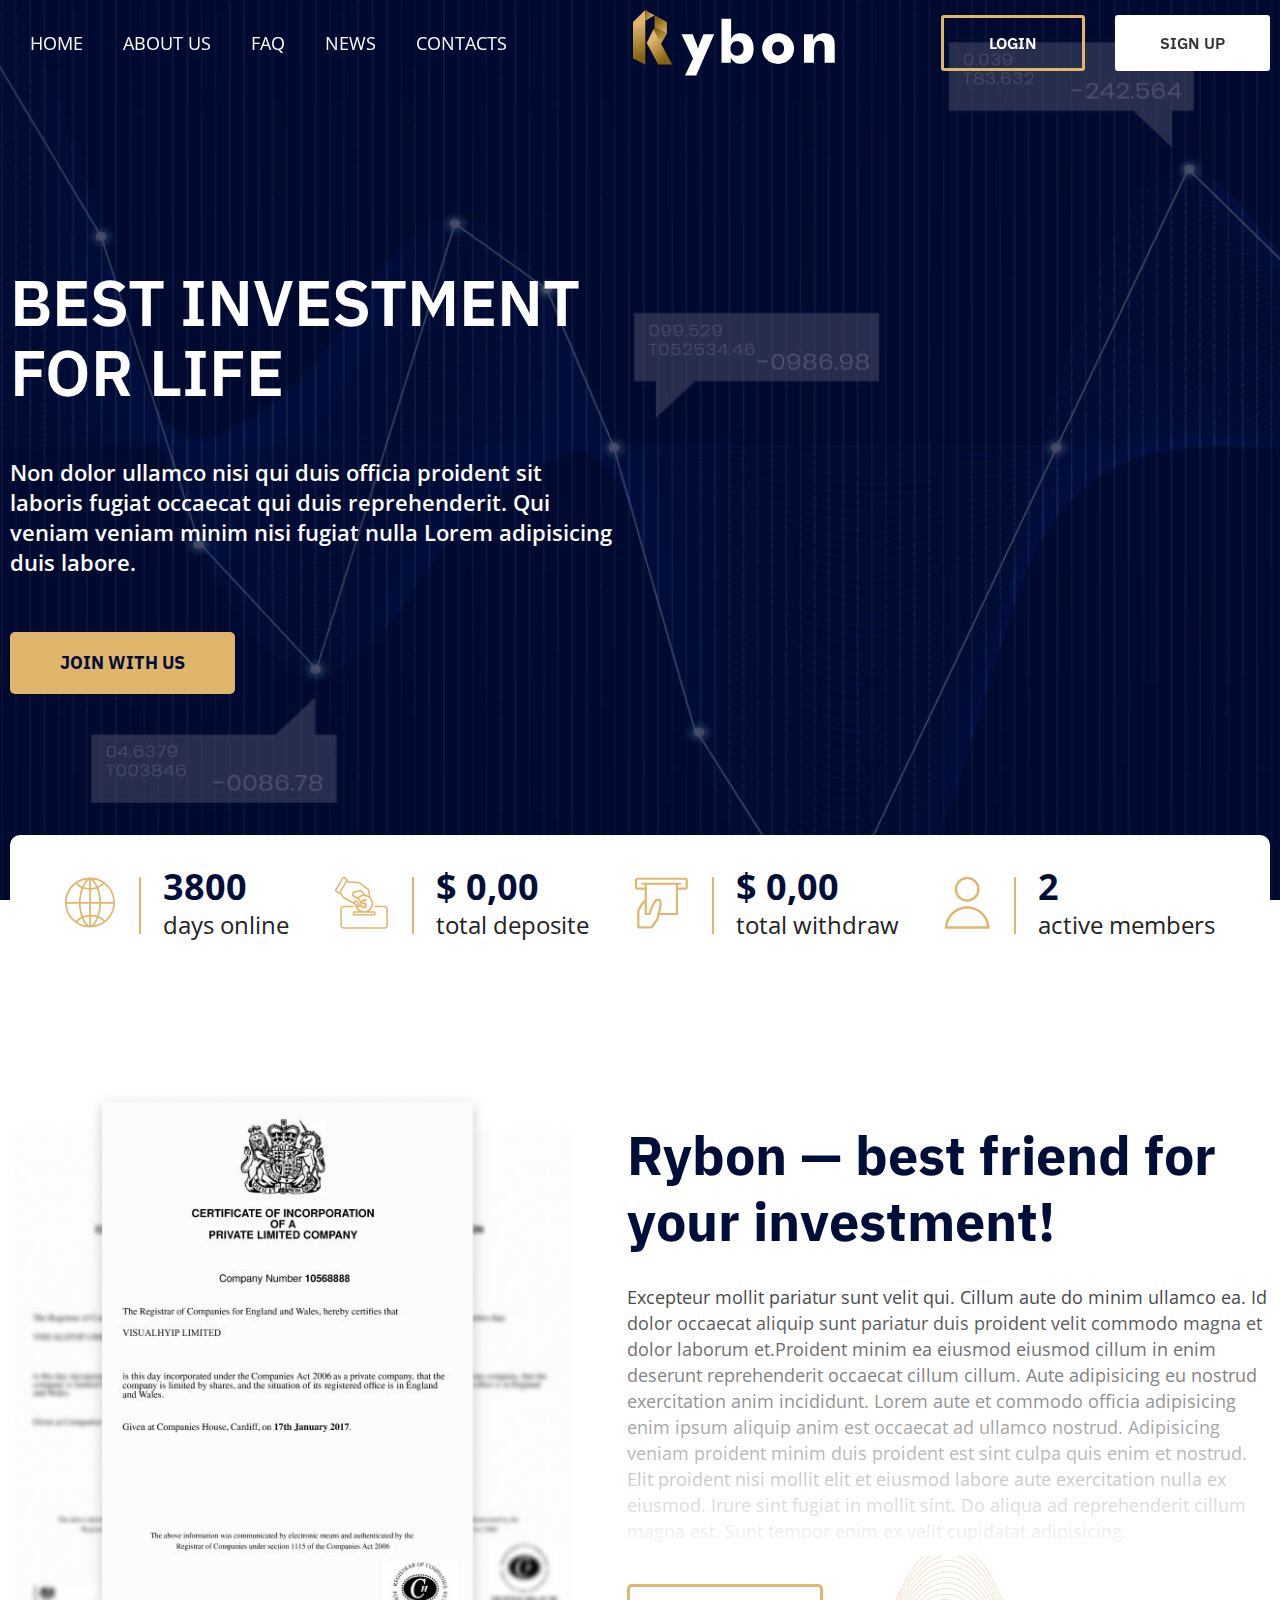
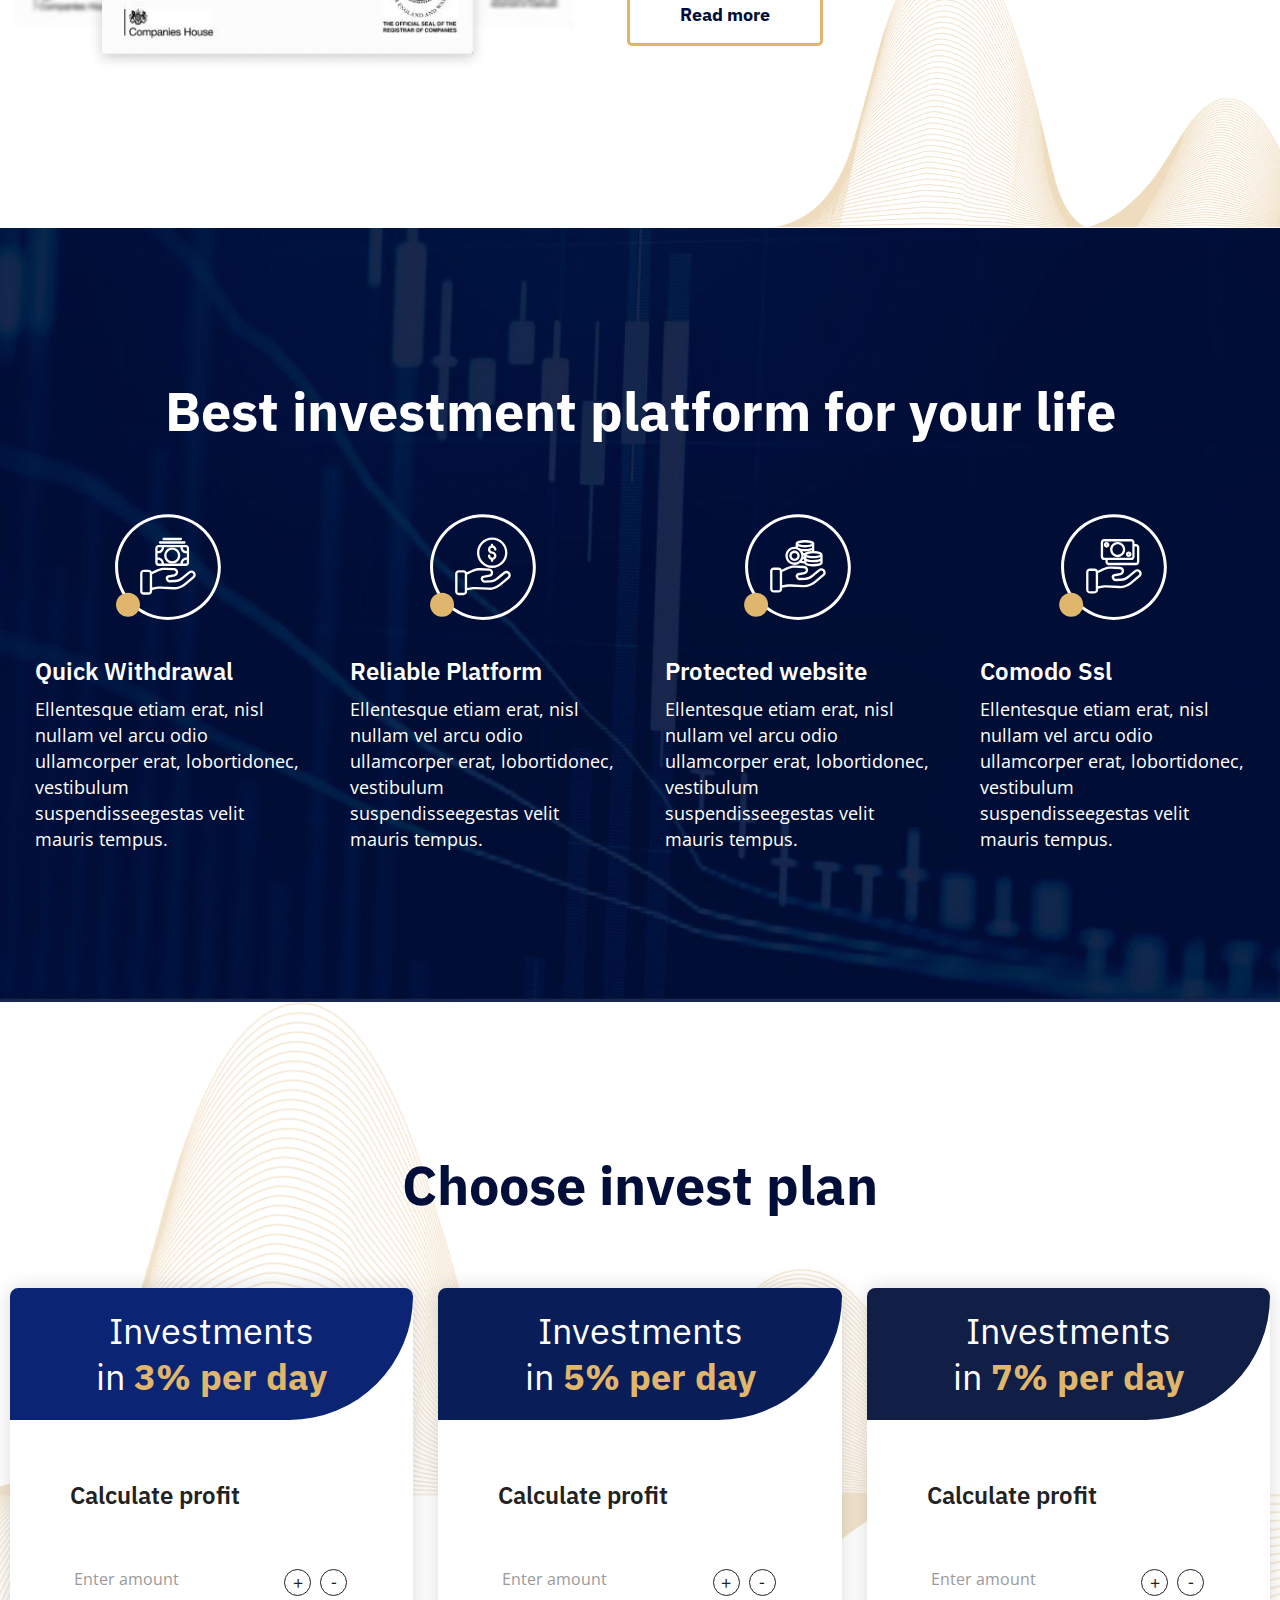
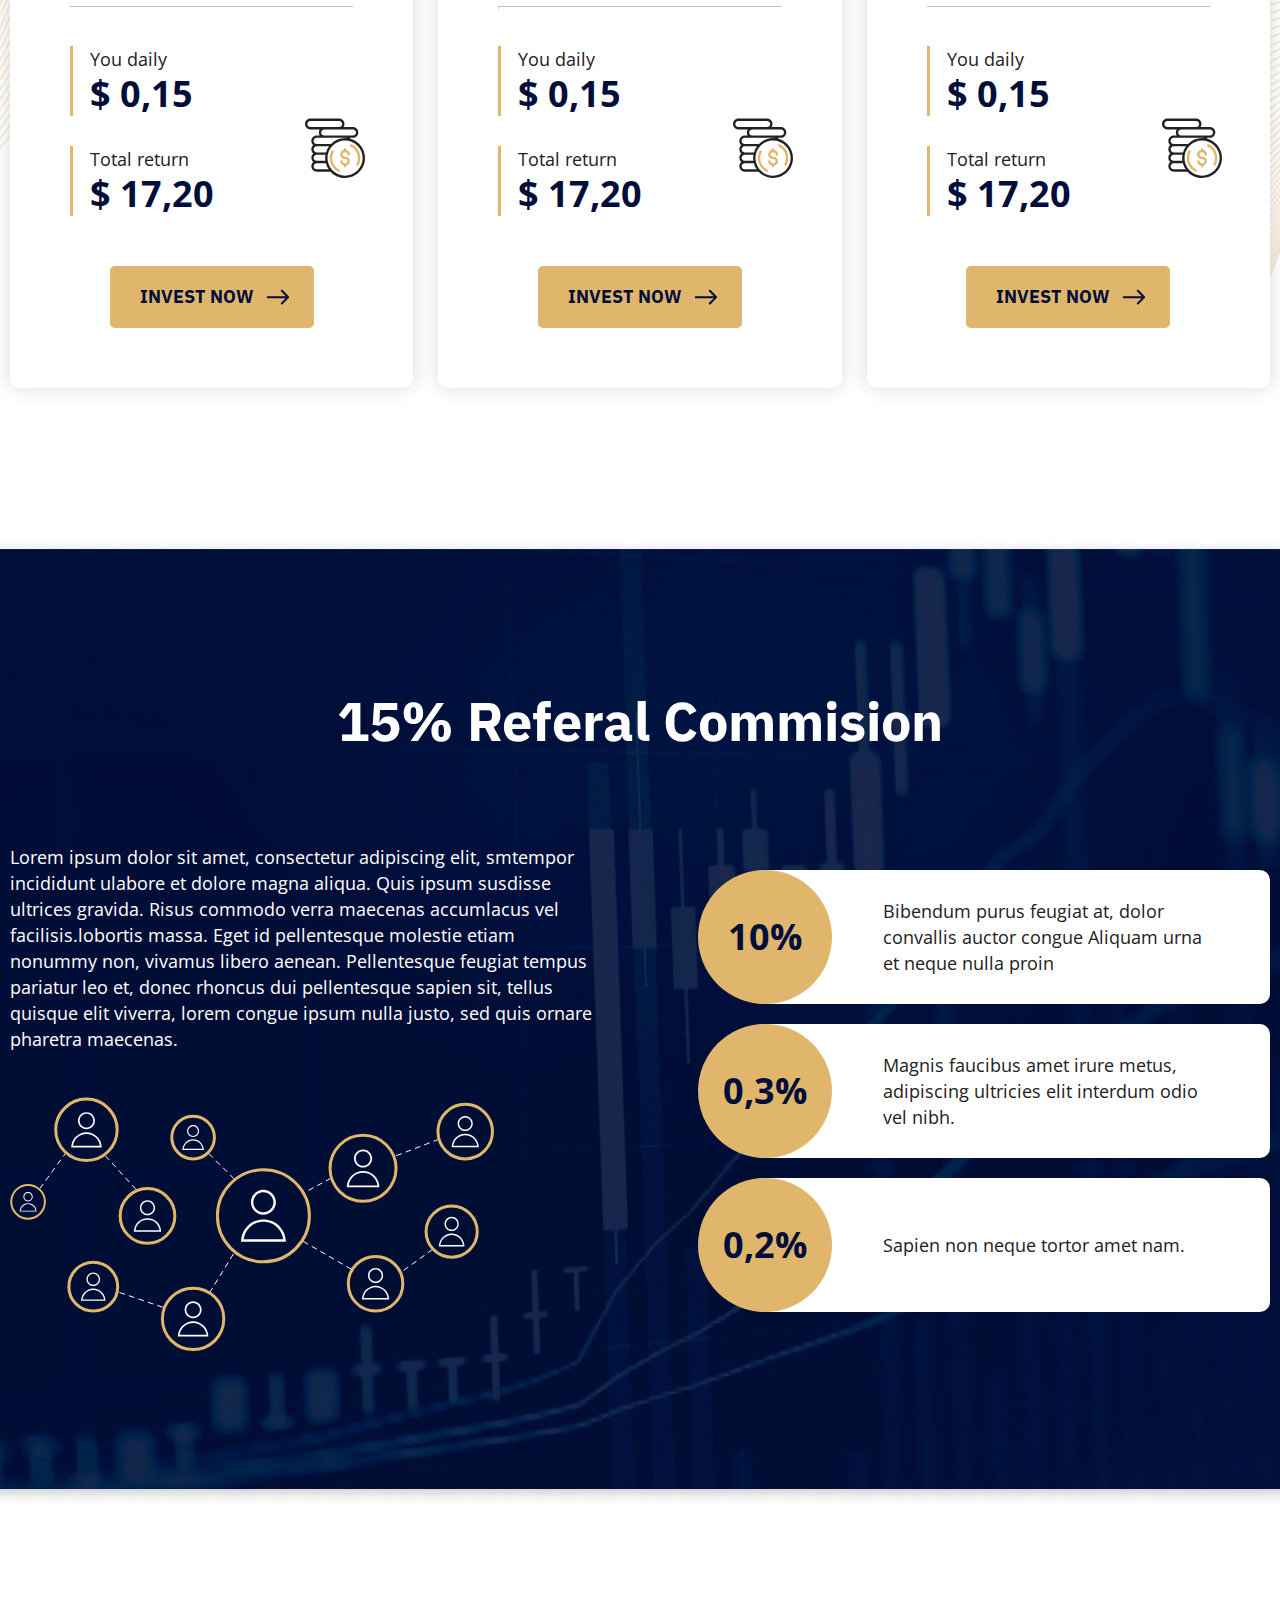
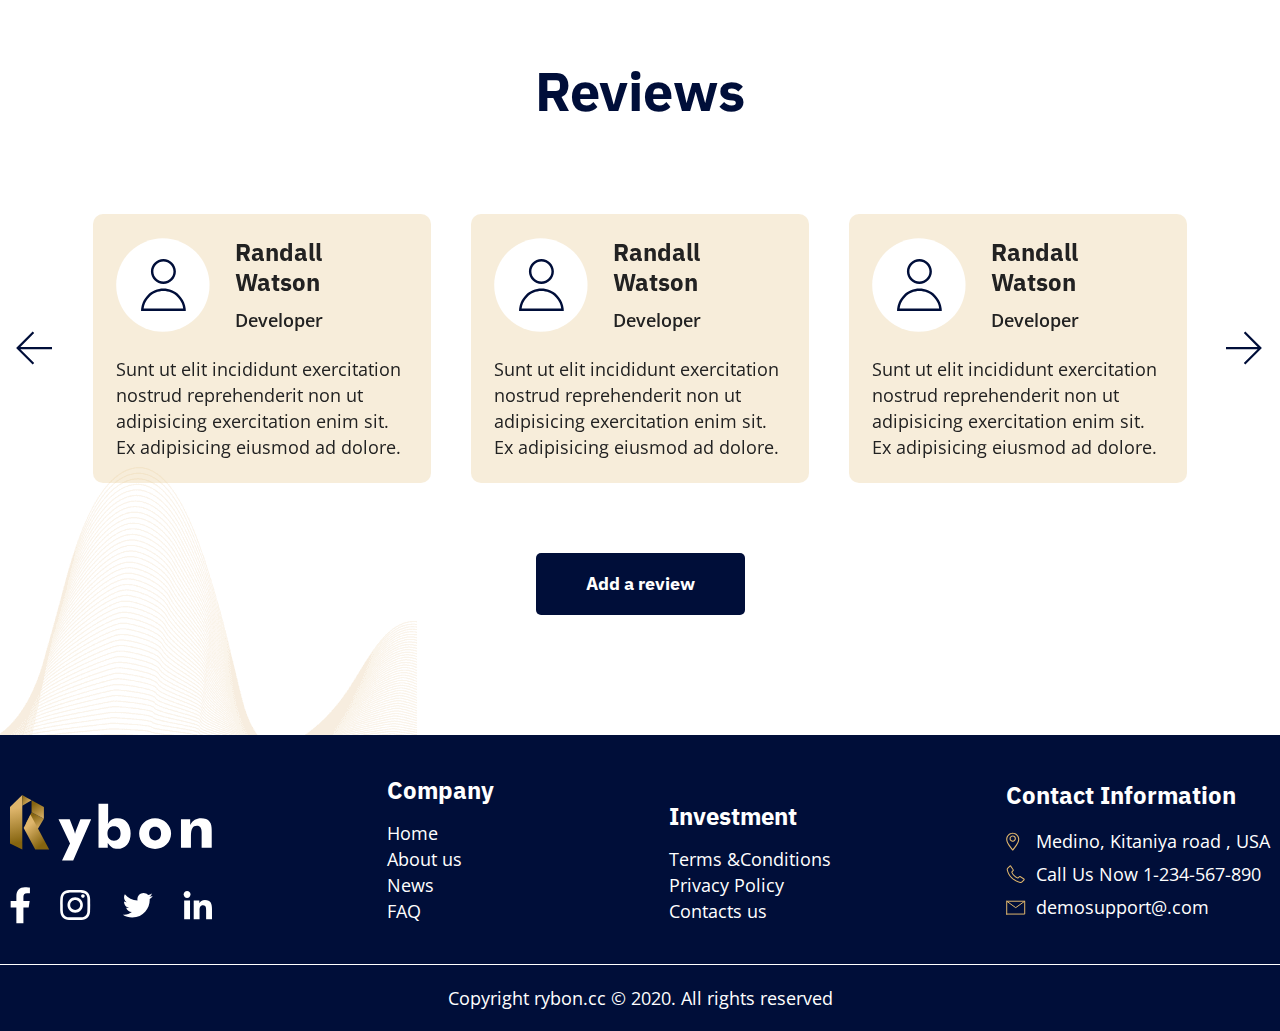
==== commit 55d7922f: "сделал правки по главной" ====
--- a/index.html
+++ b/index.html
@@ -42,11 +42,11 @@
 				<div class="overlay">
 					<nav class="overlayMenu"> 
 						<ul role="menu" class="menu-list">
-							<li class="menu-item"><a href="#block" role="menuitem">Home</a></li>
-							<li class="menu-item"><a href="#block1" role="menuitem">About us</a></li>
-							<li class="menu-item"><a href="#block1" role="menuitem">Faq</a></li>
-							<li class="menu-item"><a href="#block1" role="menuitem">News</a></li>
-							<li class="menu-item"><a href="#block1" role="menuitem">Contacts</a></li>
+							<li class="menu-item"><a href="index.html" role="menuitem">Home</a></li>
+							<li class="menu-item"><a href="about.html" role="menuitem">About us</a></li>
+							<li class="menu-item"><a href="faq.html" role="menuitem">Faq</a></li>
+							<li class="menu-item"><a href="news.html" role="menuitem">News</a></li>
+							<li class="menu-item"><a href="contacts.html" role="menuitem">Contacts</a></li>
 						</ul>
 					</nav>
 					<div class="block_btn" style="display: none;">
@@ -82,41 +82,51 @@
 
 		<section class="advant_section">
 			<div class="container">
-				<div class="flex_block">
-					<div class="advant_items">
-						<div class="advant_items-img">
-							<img src="img/advant1.svg" alt="advan">
-						</div>
-						<div class="advant_info">
-							<h3>3800</h3>
-							<p>days online</p>
-						</div>
-					</div>
-					<div class="advant_items">
-						<div class="advant_items-img">
-							<img src="img/advant2.svg" alt="advan">
-						</div>
-						<div class="advant_info">
-							<h3>$ 0,00</h3>
-							<p>total deposite</p>
-						</div>
-					</div>
-					<div class="advant_items">
-						<div class="advant_items-img">
-							<img src="img/advant3.svg" alt="advan">
-						</div>
-						<div class="advant_info">
-							<h3>$ 0,00</h3>
-							<p>total withdraw</p>
-						</div>
-					</div>
-					<div class="advant_items">
-						<div class="advant_items-img">
-							<img src="img/advant4.svg" alt="advan">
-						</div>
-						<div class="advant_info">
-							<h3>2</h3>
-							<p>active members</p>
+				<div class="advant__wrapper">
+					<div class="flex_block">
+						<div class="advant_items">
+							<div class="advant_items-box">
+								<div class="advant_items-img">
+									<img src="img/advant1.svg" alt="advan">
+								</div>
+								<div class="advant_info">
+									<h3>3800</h3>
+									<p>days online</p>
+								</div>
+							</div>
+							</div>
+						<div class="advant_items">
+							<div class="advant_items-box">
+								<div class="advant_items-img">
+									<img src="img/advant2.svg" alt="advan">
+								</div>
+								<div class="advant_info">
+									<h3>$ 0,00</h3>
+									<p>total deposite</p>
+								</div>
+							</div>
+						</div>
+						<div class="advant_items">
+							<div class="advant_items-box">
+								<div class="advant_items-img">
+									<img src="img/advant3.svg" alt="advan">
+								</div>
+								<div class="advant_info">
+									<h3>$ 0,00</h3>
+									<p>total withdraw</p>
+								</div>
+							</div>
+						</div>
+						<div class="advant_items">
+							<div class="advant_items-box">
+								<div class="advant_items-img">
+									<img src="img/advant4.svg" alt="advan">
+								</div>
+								<div class="advant_info">
+									<h3>2</h3>
+									<p>active members</p>
+								</div>
+							</div>
 						</div>
 					</div>
 				</div>
@@ -186,7 +196,7 @@
 								<h4>Calculate profit</h4>
 								
 								<span class="input input--hoshi">
-									<input class="input-number__input input__field input__field--hoshi" type="text" id="input-4" pattern="^[0-9]+$" />
+									<input class="input-number__input input__field input__field--hoshi" type="tel" id="input-4" pattern="^[0-9]+$" />
 									<div class="input-number__controls">
 										<div class="input-number__plus">+</div>
 										<div class="input-number__minus">-</div>
@@ -214,7 +224,7 @@
 							<div class="plan_content">
 								<h4>Calculate profit</h4>
 								<span class="input input--hoshi">
-									<input class="input-number__input input__field input__field--hoshi" type="text" id="input-4" pattern="^[0-9]+$" />
+									<input class="input-number__input input__field input__field--hoshi" type="tel" id="input-4" pattern="^[0-9]+$" />
 									<div class="input-number__controls">
 										<div class="input-number__plus">+</div>
 										<div class="input-number__minus">-</div>
@@ -242,7 +252,7 @@
 							<div class="plan_content">
 								<h4>Calculate profit</h4>
 								<span class="input input--hoshi">
-									<input class="input-number__input input__field input__field--hoshi" type="text" id="input-4" pattern="^[0-9]+$" />
+									<input class="input-number__input input__field input__field--hoshi" type="tel" id="input-4" pattern="^[0-9]+$" />
 									<div class="input-number__controls">
 										<div class="input-number__plus">+</div>
 										<div class="input-number__minus">-</div>
@@ -368,21 +378,22 @@
 							<a href="#"><img src="img/link.svg" alt=""></a>
 						</div>
 					</div>
+	
 					<div class="footer__menu">
 						<h4>Company</h4>
 						<ul>
-							<li><a href="#">Home</a></li>
-							<li><a href="#">About us</a></li>
-							<li><a href="#">News</a></li>
-							<li><a href="#">FAQ</a></li>
+							<li><a href="index.html">Home</a></li>
+							<li><a href="about.html">About us</a></li>
+							<li><a href="news.html">News</a></li>
+							<li><a href="faq.html">FAQ</a></li>
 						</ul>
 					</div>
 					<div class="footer__menu">
 						<h4>Investment</h4>
 						<ul>
-							<li><a href="#">Terms &Conditions</a></li>
-							<li><a href="#">Privacy Policy</a></li>
-							<li><a href="#">Contacts us</a></li>
+							<li><a href="terms.html">Terms &Conditions</a></li>
+							<li><a href="privacy-policy.html">Privacy Policy</a></li>
+							<li><a href="contacts.html">Contacts us</a></li>
 						</ul>
 					</div>
 					<div class="">
@@ -434,115 +445,11 @@
 	</div>
 
 
-	<script type='text/javascript' src='http://ajax.googleapis.com/ajax/libs/jquery/1.8.3/jquery.min.js'></script>
-
-	<!-- Скрипт перегорталки -->
-
+	<script src="js/jquery-3.0.0.min.js"></script>
 	<script src="js/pushy.min.js"></script>
 	<script src="slick/slick.js" type="text/javascript" charset="utf-8"></script>
+	<script src="js/classie.js"></script>
 	<script src="js/app.js"></script>
-	<script>
-		$('.slider_reviews').slick({
-			centerMode: true,
-			dots: false,
-			arrows:true,
-			slidesToShow: 3,
-			responsive: [
-			{
-                    breakpoint: 991.98,
-                    settings: {
-                        slidesToShow: 2,
-                        slidesToScroll: 1,
-                        autoplay: false,
-                        arrows: true,
-                        dots: false
-                    }
-                },
-                {
-                    breakpoint: 767.98,
-                    settings: {
-                        slidesToShow: 1,
-                        slidesToScroll: 1,
-                        autoplay: false,
-                        arrows: false,
-                        dots: true
-                    }
-                }
-			]
-		});
-	</script>
-	<script>
-		$("body").on('click', '[href*="#"]', function(e){
-			var fixed_offset = 100;
-			$('html,body').stop().animate({ scrollTop: $(this.hash).offset().top - fixed_offset }, 500);
-			e.preventDefault();
-		});
-	</script>
-	<script>
-		$(document).ready(function(){
-			$(".pane_header").click(function(){
-				$(this).next(".subitem").slideToggle().siblings(".subitem:visible").slideUp();
-				$(this).toggleClass("active");      
-				$(".span-minus-plus").toggleClass("minus plus");
-				$(this).siblings(".pane_header").removeClass("active");                   
-			});
-		});
-	</script>
-	<script>
-		$('#menu-toggle').click(function(){
-			$(this).toggleClass('open');
-		})
-
-		$("#menu-toggle").click(function() {
-			$(this).toggleClass("active");
-			$(".overlay").toggleClass("open");
-
-			$("body").toggleClass("locked");
-		});
-		$('.overlay').click(function() {
-			$(this).removeClass('open');
-			$('#menu-toggle').removeClass('active');
-			$('#menu-toggle').removeClass('open');
-		});
-		$(window).scroll(function(){
-			$('body').toggleClass('scroll_bar', $(this).scrollTop() > 0);
-		});
-	</script>
-	<script src="js/classie.js"></script>
-	<script>
-		(function() {
-				// trim polyfill : https://developer.mozilla.org/en-US/docs/Web/JavaScript/Reference/Global_Objects/String/Trim
-				if (!String.prototype.trim) {
-					(function() {
-						// Make sure we trim BOM and NBSP
-						var rtrim = /^[\s\uFEFF\xA0]+|[\s\uFEFF\xA0]+$/g;
-						String.prototype.trim = function() {
-							return this.replace(rtrim, '');
-						};
-					})();
-				}
-
-				[].slice.call( document.querySelectorAll( 'input.input__field' ) ).forEach( function( inputEl ) {
-					// in case the input is already filled..
-					if( inputEl.value.trim() !== '' ) {
-						classie.add( inputEl.parentNode, 'input--filled' );
-					}
-
-					// events:
-					inputEl.addEventListener( 'focus', onInputFocus );
-					inputEl.addEventListener( 'blur', onInputBlur );
-				} );
-
-				function onInputFocus( ev ) {
-					classie.add( ev.target.parentNode, 'input--filled' );
-				}
-
-				function onInputBlur( ev ) {
-					if( ev.target.value.trim() === '' ) {
-						classie.remove( ev.target.parentNode, 'input--filled' );
-					}
-				}
-			})();
-		</script>
+
 	</body>
 	</html>--- a/css/style.css
+++ b/css/style.css
@@ -265,6 +265,12 @@
   margin: auto;
 }
 
+.logo_block .soc_links a {
+  display: -webkit-box;
+  display: -ms-flexbox;
+  display: flex;
+}
+
 .center {
   text-align: center;
 }
@@ -410,8 +416,6 @@
 }
 
 .advant_section .flex_block {
-  background: #fff;
-  border-radius: 10px;
   padding: 30px 55px;
 }
 
@@ -932,6 +936,20 @@
   display: none;
 }
 
+.advant__wrapper {
+  background: #fff;
+  border-radius: 10px;
+}
+
+.advant_items-box {
+  display: -webkit-box;
+  display: -ms-flexbox;
+  display: flex;
+  -webkit-box-align: center;
+  -ms-flex-align: center;
+  align-items: center;
+}
+
 @media (max-width: 1600px) {
   .about_img {
     -webkit-box-flex: 0;
@@ -960,6 +978,36 @@
   .about_us {
     padding-top: 50px;
   }
+
+  .block_round {
+    min-height: 134px;
+    -webkit-box-sizing: border-box;
+    box-sizing: border-box;
+    display: -webkit-box;
+    display: -ms-flexbox;
+    display: flex;
+    -webkit-box-orient: vertical;
+    -webkit-box-direction: normal;
+    -ms-flex-direction: column;
+    flex-direction: column;
+    -webkit-box-pack: center;
+    -ms-flex-pack: center;
+    justify-content: center;
+  }
+
+  .block_round10 {
+    padding-right: 55px;
+  }
+
+  .block_round03 {
+    padding-top: 28px;
+    padding-bottom: 28px;
+  }
+
+  .block_round02 {
+    padding-top: 30px;
+    padding-bottom: 30px;
+  }
 }
 
 @media (max-width: 1200px) {
@@ -1051,11 +1099,6 @@
     line-height: 22px;
   }
 
-  .text_title p {
-    font-size: 26px;
-    line-height: 34px;
-  }
-
   .plan_content {
     padding: 30px;
   }
@@ -1087,6 +1130,11 @@
 
   .slider_reviews .slick-next {
     right: -40px;
+  }
+
+  .block_round {
+    padding-right: 20px;
+    padding-left: 100px;
   }
 }
 
@@ -1165,7 +1213,7 @@
   }
 
   .section__title {
-    font-size: 36px;
+    font-size: 40px;
     line-height: 47px;
   }
 
@@ -1318,16 +1366,16 @@
     width: 100%;
     height: 3px;
     border-radius: 1px;
+    background: #000E39;
+  }
+
+  .invest_plan__dots .slick-dots li.slick-active button:before {
     background: #DFB66C;
   }
 
-  .invest_plan__dots .slick-dots li.slick-active button:before {
-    background: #000E39;
-  }
-
   .text_title p {
-    font-size: 24px;
-    line-height: 31px;
+    font-size: 28px;
+    line-height: 33px;
   }
 
   .plan .daily h3,
@@ -1560,6 +1608,27 @@
     font-size: 16px;
     line-height: 22px;
   }
+
+  .block_round {
+    -webkit-box-pack: start;
+    -ms-flex-pack: start;
+    justify-content: flex-start;
+    -webkit-box-orient: horizontal;
+    -webkit-box-direction: normal;
+    -ms-flex-direction: row;
+    flex-direction: row;
+    display: block;
+  }
+
+  .advant_items-box {
+    -webkit-box-orient: vertical;
+    -webkit-box-direction: normal;
+    -ms-flex-direction: column;
+    flex-direction: column;
+    -webkit-box-align: start;
+    -ms-flex-align: start;
+    align-items: flex-start;
+  }
 }
 
 @media (max-width: 767px) {
@@ -1659,14 +1728,13 @@
   }
 
   .section__title {
-    font-size: 28px;
-    line-height: 36px;
+    font-size: 32px;
+    line-height: 40px;
   }
 
   .aboutUs__title--mob {
     display: block;
     width: 100%;
-    font-weight: 500;
     font-size: 28px;
     line-height: 36px;
     color: #000E39;
@@ -1698,6 +1766,7 @@
 
   .about_img img {
     max-width: 360px;
+    width: 100%;
   }
 
   .about_txt {
@@ -1751,7 +1820,6 @@
   .best_invest p {
     font-size: 14px;
     line-height: 20px;
-    padding-left: 5px;
   }
 
   .invest_plan {
@@ -1884,6 +1952,11 @@
     height: 99px;
     position: absolute;
     left: -45px;
+    font-size: 22px !important;
+    line-height: 26px !important;
+    top: 50%;
+    -webkit-transform: translateY(-50%);
+    transform: translateY(-50%);
   }
 
   .block_round p {
@@ -1904,7 +1977,7 @@
   }
 
   .review_block {
-    margin: 0 1px;
+    margin: 0 7px;
     padding: 20px;
   }
 
@@ -1964,10 +2037,6 @@
     margin-bottom: 0;
   }
 
-  .footer__menu {
-    display: none;
-  }
-
   .logo_block img {
     max-width: 78px;
   }
@@ -1980,33 +2049,82 @@
     margin-right: 7px;
   }
 
+  .soc_links {
+    margin-top: 15px;
+  }
+
+  footer h4 {
+    padding-bottom: 8px;
+  }
+
+  .contact_info p {
+    font-size: 15px;
+    line-height: 21px;
+  }
+
+  .foot_bot {
+    margin-top: 25px;
+    padding: 10px;
+  }
+
+  .foot_bot p {
+    font-size: 15px;
+    line-height: 21px;
+  }
+
+  .advant_items {
+    -webkit-box-pack: center;
+    -ms-flex-pack: center;
+    justify-content: center;
+    -webkit-box-align: center;
+    -ms-flex-align: center;
+    align-items: center;
+  }
+
+  .advant_items-box {
+    display: -webkit-box;
+    display: -ms-flexbox;
+    display: flex;
+    -webkit-box-orient: horizontal;
+    -webkit-box-direction: normal;
+    -ms-flex-direction: row;
+    flex-direction: row;
+    -webkit-box-align: center;
+    -ms-flex-align: center;
+    align-items: center;
+    max-width: 162px;
+    -ms-flex-negative: 0;
+    flex-shrink: 0;
+    -webkit-box-flex: 1;
+    -ms-flex-positive: 1;
+    flex-grow: 1;
+  }
+}
+
+@media (max-width: 630px) {
   footer .flex_block {
     -webkit-box-align: center;
     -ms-flex-align: center;
     align-items: center;
   }
 
-  .soc_links {
-    margin-top: 15px;
-  }
-
-  footer h4 {
-    padding-bottom: 8px;
-  }
-
-  .contact_info p {
-    font-size: 15px;
-    line-height: 21px;
-  }
-
-  .foot_bot {
-    margin-top: 25px;
-    padding: 10px;
-  }
-
-  .foot_bot p {
-    font-size: 15px;
-    line-height: 21px;
+  .footer__menu {
+    display: none;
+  }
+}
+
+@media (max-width: 583px) {
+  .best_invest .section__title {
+    padding-bottom: 12px;
+    max-width: 500px;
+    margin: auto;
+  }
+}
+
+@media (max-width: 530px) {
+  .review_block {
+    margin: 0 2px;
+    padding: 20px;
   }
 }
 
@@ -2498,7 +2616,12 @@
   #menu-toggle {
     position: absolute;
     left: 10px;
-    top: 10px;
+    top: 5px;
+  }
+
+  .siteLogo {
+    max-width: 150px;
+    max-height: 40px;
   }
 }
 
@@ -2516,9 +2639,14 @@
   flex-grow: 1;
 }
 
+.slick-slide {
+  outline: none;
+}
+
 .input-number__minus {
   margin-left: 9px;
   margin-right: 6px;
+  padding-bottom: 3px;
 }
 
 .input-number__minus,
@@ -2576,6 +2704,7 @@
   height: 610px;
   background-image: url("../img/secondary-page-bg.jpg");
   background-position: center;
+  background-size: cover;
   padding: 0;
 }
 
@@ -2715,24 +2844,24 @@
   display: -webkit-box !important;
   display: -ms-flexbox !important;
   display: flex !important;
-  background: url("../img/view.svg") no-repeat !important;
+  background: url("../img/view.svg") no-repeat center !important;
   right: 14px;
   width: 20px;
-  height: 14px;
+  height: 100%;
   background-size: cover;
   cursor: pointer;
 }
 
 .md-form.password.view .md-form__icon {
-  background: url("../img/no-view.svg") no-repeat !important;
+  background: url("../img/no-view.svg") no-repeat center !important;
 }
 
 .md-form.password.validate_true .md-form__icon {
-  background: url("../img/view-color.svg") no-repeat !important;
+  background: url("../img/view-color.svg") no-repeat center !important;
 }
 
 .md-form.password.validate_true.view .md-form__icon {
-  background: url("../img/no-view-color.svg") no-repeat !important;
+  background: url("../img/no-view-color.svg") no-repeat center !important;
 }
 
 .checkbox__wrapper {
@@ -2889,6 +3018,7 @@
   }
 
   .secondaryHeader__title {
+    margin-top: 20px;
     font-size: 36px;
     line-height: 47px;
   }
@@ -2987,6 +3117,7 @@
 }
 
 .auth .btn {
+  border: none;
   font-weight: 600;
   font-size: 20px;
   line-height: 56px;
@@ -3079,6 +3210,10 @@
     margin-top: 32px;
     font-size: 14px;
     line-height: 19px;
+  }
+
+  .auth.register {
+    min-height: 667px;
   }
 }
 
@@ -3178,6 +3313,13 @@
   cursor: pointer;
 }
 
+@media (max-width: 991px) {
+  .popup__title {
+    font-size: 24px;
+    line-height: 31px;
+  }
+}
+
 @media (max-width: 767px) {
   .popup__form-row {
     display: -webkit-box;
@@ -3203,8 +3345,8 @@
   }
 
   .popup__title {
-    font-size: 25px;
-    line-height: 34px;
+    font-size: 18px;
+    line-height: 23px;
     margin-bottom: 30px;
   }
 
@@ -3605,6 +3747,10 @@
   margin-bottom: 42px;
 }
 
+.contacts__details-item:last-child {
+  margin-bottom: 0;
+}
+
 .contacts__details-icon {
   width: 35px;
   margin-right: 20px;
@@ -3618,4 +3764,1246 @@
   font-size: 24px;
   line-height: 33px;
   color: #222222;
+}
+
+.contacts__details-title b {
+  display: block;
+}
+
+.contacts__details-social {
+  margin-top: 103px;
+  display: -webkit-box;
+  display: -ms-flexbox;
+  display: flex;
+  -webkit-box-align: end;
+  -ms-flex-align: end;
+  align-items: flex-end;
+}
+
+.contacts__details-social a {
+  margin-right: 38px;
+  display: block;
+  opacity: 1;
+  -webkit-transition: all 0.3s;
+  transition: all 0.3s;
+}
+
+.contacts__details-social a:hover {
+  -webkit-transition: all 0.3s;
+  transition: all 0.3s;
+  opacity: .7;
+}
+
+.contacts__details-social a img {
+  max-width: 100%;
+}
+
+@media (max-width: 1200px) {
+  .contacts__message {
+    padding: 30px 15px;
+    padding-right: 20px;
+  }
+
+  .contacts__details {
+    padding: 30px 15px;
+    min-width: 355px;
+  }
+
+  .contacts__details-title {
+    font-size: 20px;
+    line-height: 30px;
+  }
+}
+
+@media (max-width: 991px) {
+  .contacts__wrapper {
+    -webkit-box-orient: vertical;
+    -webkit-box-direction: reverse;
+    -ms-flex-direction: column-reverse;
+    flex-direction: column-reverse;
+    max-width: 560px;
+    margin: auto;
+    background: transparent;
+    -webkit-box-shadow: none;
+    box-shadow: none;
+  }
+
+  .contacts__details {
+    padding: 25px 70px 33px 25px;
+    min-width: auto;
+    border-radius: 10px;
+    -webkit-box-shadow: 0px 4px 15px rgba(0, 0, 0, 0.2);
+    box-shadow: 0px 4px 15px rgba(0, 0, 0, 0.2);
+    margin-bottom: 30px;
+  }
+
+  .contacts__details .popup__title {
+    margin-bottom: 25px;
+  }
+
+  .contacts__message {
+    padding: 20px;
+    -webkit-box-shadow: 0px 4px 15px rgba(0, 0, 0, 0.2);
+    box-shadow: 0px 4px 15px rgba(0, 0, 0, 0.2);
+    border-radius: 10px;
+  }
+
+  .contacts__message .popup__title {
+    margin-bottom: 40px;
+  }
+
+  .contacts__details-icon {
+    width: 22px;
+    height: 30px;
+    margin-right: 15px;
+  }
+
+  .contacts__details-title {
+    font-size: 16px;
+    line-height: 22px;
+  }
+
+  .contacts__details-item {
+    margin-bottom: 17px;
+  }
+
+  .contacts__details-wrapper {
+    display: -webkit-box;
+    display: -ms-flexbox;
+    display: flex;
+    -webkit-box-pack: justify;
+    -ms-flex-pack: justify;
+    justify-content: space-between;
+    -webkit-box-align: center;
+    -ms-flex-align: center;
+    align-items: center;
+  }
+
+  .contacts__details-social {
+    margin-top: 0;
+    max-width: 91px;
+    -ms-flex-negative: 0;
+    flex-shrink: 0;
+    display: -webkit-box;
+    display: -ms-flexbox;
+    display: flex;
+    -ms-flex-wrap: wrap;
+    flex-wrap: wrap;
+  }
+
+  .contacts__details-social a {
+    display: -webkit-box;
+    display: -ms-flexbox;
+    display: flex;
+    -webkit-box-align: end;
+    -ms-flex-align: end;
+    align-items: flex-end;
+    -webkit-box-pack: end;
+    -ms-flex-pack: end;
+    justify-content: flex-end;
+    height: 30px;
+    width: 26px;
+    margin-right: 38px;
+    margin-bottom: 30px;
+  }
+
+  .contacts__details-social a:nth-child(2n+2) {
+    margin-right: 0;
+  }
+
+  .contacts__details-social a:nth-last-child(2) {
+    margin-bottom: 0;
+  }
+
+  .contacts__details-social a:last-child {
+    margin-bottom: 0;
+  }
+
+  .contacts__details-social a img {
+    max-width: 100%;
+    height: 30px;
+  }
+}
+
+@media (max-width: 767px) {
+  .contacts__details {
+    padding: 15px;
+    margin-bottom: 40px;
+  }
+
+  .contacts__details .popup__title {
+    margin-bottom: 29px;
+  }
+
+  .contacts__message {
+    padding: 15px;
+  }
+
+  .contacts__details-title {
+    font-size: 15px;
+    line-height: 20px;
+  }
+
+  .contacts__details-item {
+    margin-bottom: 20px;
+  }
+
+  .contacts__details-wrapper {
+    -webkit-box-orient: vertical;
+    -webkit-box-direction: normal;
+    -ms-flex-direction: column;
+    flex-direction: column;
+    -webkit-box-align: start;
+    -ms-flex-align: start;
+    align-items: flex-start;
+    -webkit-box-pack: start;
+    -ms-flex-pack: start;
+    justify-content: flex-start;
+  }
+
+  .contacts__details-social {
+    margin-top: 50px;
+    max-width: 100%;
+    -ms-flex-negative: 0;
+    flex-shrink: 0;
+    display: -webkit-box;
+    display: -ms-flexbox;
+    display: flex;
+    -ms-flex-wrap: nowrap;
+    flex-wrap: nowrap;
+  }
+
+  .contacts__details-social a {
+    display: block;
+    height: 26px;
+    width: 24px;
+    margin-right: 22px;
+    margin-bottom: 0;
+  }
+
+  .contacts__details-social a:nth-child(2n+2) {
+    margin-right: 22px;
+  }
+
+  .contacts__details-social a img {
+    max-width: 100%;
+    height: 26px;
+  }
+}
+
+.news__row {
+  display: -webkit-box;
+  display: -ms-flexbox;
+  display: flex;
+  -webkit-box-pack: center;
+  -ms-flex-pack: center;
+  justify-content: center;
+}
+
+.news__block {
+  background-repeat: no-repeat;
+  background-size: cover;
+  background-position: center center;
+  margin-bottom: 30px;
+  -webkit-box-flex: 1;
+  -ms-flex-positive: 1;
+  flex-grow: 1;
+  display: -webkit-box;
+  display: -ms-flexbox;
+  display: flex;
+  -webkit-box-orient: vertical;
+  -webkit-box-direction: normal;
+  -ms-flex-direction: column;
+  flex-direction: column;
+  -webkit-box-align: start;
+  -ms-flex-align: start;
+  align-items: flex-start;
+  border-radius: 10px;
+}
+
+.news__block-1 {
+  max-width: 810px;
+  height: 680px;
+  margin-right: 15px;
+}
+
+.news__block-1 .news__block-text {
+  display: -webkit-box;
+  display: -ms-flexbox;
+  display: flex;
+  margin-top: 10px;
+}
+
+.news__block-1 .news__block-content {
+  min-height: 180px;
+}
+
+.news__block-2 {
+  height: 680px;
+  max-width: 570px;
+  margin-left: 15px;
+}
+
+.news__block-2 .news__block-text {
+  display: -webkit-box;
+  display: -ms-flexbox;
+  display: flex;
+  margin-top: 10px;
+}
+
+.news__block-2 .news__block-content {
+  min-height: 180px;
+}
+
+.news__block-2 .news__block-title {
+  padding-right: 50px;
+}
+
+.news__block-3 {
+  max-width: 450px;
+  height: 330px;
+  margin-right: 30px;
+}
+
+.news__block-3:last-child {
+  margin-right: 0;
+}
+
+.news__block-3 .news__block-content {
+  display: -webkit-box;
+  display: -ms-flexbox;
+  display: flex;
+  -webkit-box-align: center;
+  -ms-flex-align: center;
+  align-items: center;
+}
+
+.news__block-date {
+  padding: 12px;
+  margin-top: 25px;
+  margin-left: 25px;
+  background: rgba(255, 255, 255, 0.85);
+  border-radius: 5px;
+  font-weight: 600;
+  font-size: 16px;
+  line-height: 22px;
+  color: #000E39;
+  display: -webkit-box;
+  display: -ms-flexbox;
+  display: flex;
+  -webkit-box-align: center;
+  -ms-flex-align: center;
+  align-items: center;
+}
+
+.news__block-date img {
+  margin-right: 10px;
+}
+
+.news__block-bottom {
+  display: -webkit-box;
+  display: -ms-flexbox;
+  display: flex;
+  -webkit-box-align: end;
+  -ms-flex-align: end;
+  align-items: flex-end;
+  -webkit-box-orient: vertical;
+  -webkit-box-direction: normal;
+  -ms-flex-direction: column;
+  flex-direction: column;
+  -webkit-box-pack: end;
+  -ms-flex-pack: end;
+  justify-content: flex-end;
+  -webkit-box-flex: 1;
+  -ms-flex: 1 0 auto;
+  flex: 1 0 auto;
+}
+
+.news__block-content {
+  padding: 25px 65px 25px 25px;
+  background: rgba(0, 14, 57, 0.8);
+  border-radius: 10px;
+  color: #fff;
+  border-top-right-radius: 145px;
+  -webkit-box-sizing: border-box;
+  box-sizing: border-box;
+}
+
+.news__block-read {
+  margin-left: 45px;
+  -webkit-transition: all 0.3s;
+  transition: all 0.3s;
+}
+
+.news__block-read:hover {
+  -webkit-transition: all 0.3s;
+  transition: all 0.3s;
+  opacity: 0.7;
+}
+
+.news__block-title {
+  font-size: 22px;
+  line-height: 30px;
+  font-weight: bold;
+  font-family: "Open sans";
+  -webkit-transition: all 0.3s;
+  transition: all 0.3s;
+}
+
+.news__block-title:hover {
+  -webkit-transition: all 0.3s;
+  transition: all 0.3s;
+  opacity: 0.7;
+}
+
+.news__block-title a {
+  color: #fff;
+}
+
+.news__block-text {
+  font-size: 18px;
+  line-height: 25px;
+  font-family: "Open sans";
+}
+
+.news__watchMore {
+  margin: auto;
+  display: block;
+  padding: 19px 41px;
+  font-weight: 600;
+  font-size: 18px;
+  line-height: 1;
+  color: #FFFFFF;
+  background: #000E39;
+  border: none;
+  border-radius: 5px;
+  cursor: pointer;
+  margin-top: 30px;
+}
+
+.news__block-read--mob {
+  display: none;
+}
+
+@media (max-width: 1200px) {
+  .news__block-3:last-child {
+    display: none;
+  }
+
+  .news__block-3:nth-last-child(2) {
+    margin-right: 0;
+  }
+
+  .news__wrapper {
+    max-width: 930px;
+    margin: auto;
+  }
+
+  .news__block-1 {
+    height: 410px;
+  }
+
+  .news__block-2 {
+    height: 410px;
+  }
+
+  .news__block-3 {
+    height: 250px;
+  }
+
+  .news__block-title {
+    font-size: 18px;
+    line-height: 25px;
+  }
+
+  .news__block-text {
+    margin-top: 0px !important;
+    font-size: 16px;
+    line-height: 22px;
+  }
+
+  .news__block-2 .news__block-text {
+    display: none;
+  }
+
+  .news__block-read {
+    margin-left: 15px;
+  }
+
+  .news__block-date {
+    margin-top: 15px;
+    margin-left: 15px;
+    font-size: 14px;
+    line-height: 19px;
+    padding: 10px;
+  }
+
+  .news__block-1 .news__block-content {
+    min-height: 150px;
+    padding: 12px 15px;
+    padding-right: 40px;
+  }
+
+  .news__block-2 {
+    max-width: 390px;
+  }
+
+  .news__block-read--mob {
+    display: block;
+  }
+
+  .news__block-2 .news__block-content {
+    min-height: 150px;
+    padding: 15px 27px 27px 15px;
+    display: -webkit-box;
+    display: -ms-flexbox;
+    display: flex;
+    -webkit-box-align: center;
+    -ms-flex-align: center;
+    align-items: center;
+  }
+
+  .news__block-2 .news__block-title {
+    padding-right: 9px;
+  }
+
+  .news__block-content {
+    padding: 21px 25px 11px 15px;
+  }
+}
+
+@media (max-width: 991px) {
+  .news__block {
+    margin-bottom: 12px;
+  }
+
+  .news__block-1 {
+    margin-right: 12px;
+  }
+
+  .news__block-2 {
+    margin-left: 0;
+  }
+
+  .news__block-3 {
+    margin-right: 12px;
+  }
+
+  .news__block-2 .news__block-title {
+    padding-right: 0;
+  }
+
+  .news__block-content {
+    border-top-right-radius: 120px;
+  }
+
+  .news__watchMore {
+    font-size: 16px;
+  }
+}
+
+@media (max-width: 767px) {
+  .news__block-date {
+    margin-top: 10px;
+    margin-left: 10px;
+    font-size: 12px;
+    line-height: 16px;
+  }
+
+  .news__block-date img {
+    max-width: 15px;
+    margin-right: 13px;
+  }
+
+  .news__row {
+    -webkit-box-orient: vertical;
+    -webkit-box-direction: normal;
+    -ms-flex-direction: column;
+    flex-direction: column;
+    -webkit-box-align: center;
+    -ms-flex-align: center;
+    align-items: center;
+  }
+
+  .news__block {
+    margin-bottom: 25px;
+    height: 255px;
+    max-width: 370px;
+  }
+
+  .news__block-1 {
+    margin-right: 0;
+  }
+
+  .news__block-3 {
+    margin-right: 0;
+  }
+
+  .news__block-title {
+    padding-bottom: 0;
+  }
+
+  .news__block-text {
+    margin-top: 6px !important;
+    font-size: 15px;
+    line-height: 22px;
+    height: 45px;
+    overflow: hidden;
+  }
+
+  .news__block-2 .news__block-content {
+    min-height: auto;
+  }
+
+  .news__block-content {
+    padding: 10px 18px !important;
+    padding-right: 27px !important;
+  }
+
+  .news__block-1 .news__block-content {
+    min-height: auto;
+  }
+
+  .news__watchMore {
+    margin-top: 25px;
+    font-size: 14px;
+    line-height: 18px;
+  }
+}
+
+.about__title {
+  font-weight: 500;
+  font-size: 54px;
+  line-height: 70px;
+  color: #000E39;
+  padding-bottom: 0;
+}
+
+.about__text {
+  font-size: 18px;
+  line-height: 26px;
+  color: #222222;
+  margin-bottom: 20px;
+}
+
+.aboutSection_mb {
+  margin-bottom: 150px;
+}
+
+.aboutChallenge {
+  display: -webkit-box;
+  display: -ms-flexbox;
+  display: flex;
+  -webkit-box-align: center;
+  -ms-flex-align: center;
+  align-items: center;
+}
+
+.aboutChallenge .col-6 {
+  max-width: 50%;
+  -webkit-box-flex: 0;
+  -ms-flex: 0 0 50%;
+  flex: 0 0 50%;
+}
+
+.aboutChallenge__gallery {
+  display: -webkit-box;
+  display: -ms-flexbox;
+  display: flex;
+  -webkit-box-orient: vertical;
+  -webkit-box-direction: normal;
+  -ms-flex-direction: column;
+  flex-direction: column;
+  padding-right: 30px;
+}
+
+.aboutChallenge__gallery-col-1 {
+  display: -webkit-box;
+  display: -ms-flexbox;
+  display: flex;
+}
+
+.aboutChallenge__gallery-col-1 .aboutChallenge__gallery-item:first-child {
+  margin-right: 30px;
+  max-width: 254px;
+  height: 254px;
+  margin-bottom: 30px;
+}
+
+.aboutChallenge__gallery-col-1 .aboutChallenge__gallery-item:last-child {
+  max-width: 405px;
+  height: 254px;
+  margin-bottom: 30px;
+}
+
+.aboutChallenge__gallery-col-2 .aboutChallenge__gallery-item {
+  max-width: 690px;
+  height: 227px;
+}
+
+.aboutChallenge__gallery-item {
+  border-radius: 10px;
+}
+
+.aboutChallenge__gallery-item img {
+  max-width: 100%;
+  width: 100%;
+  height: 100%;
+  -o-object-fit: cover;
+  object-fit: cover;
+  border-radius: 10px;
+}
+
+.aboutChallenge__content {
+  display: -webkit-box;
+  display: -ms-flexbox;
+  display: flex;
+  -webkit-box-orient: vertical;
+  -webkit-box-direction: normal;
+  -ms-flex-direction: column;
+  flex-direction: column;
+  -webkit-box-pack: center;
+  -ms-flex-pack: center;
+  justify-content: center;
+}
+
+.aboutChallenge__content .about__title {
+  margin-bottom: 10px;
+}
+
+.aboutWhy .about__title {
+  text-align: center;
+  margin-bottom: 35px;
+}
+
+.aboutWhy .about__text {
+  text-align: center;
+  margin-bottom: 70px;
+}
+
+.aboutWhy__wrapper {
+  display: -webkit-box;
+  display: -ms-flexbox;
+  display: flex;
+  -webkit-box-pack: justify;
+  -ms-flex-pack: justify;
+  justify-content: space-between;
+}
+
+.aboutWhy__box {
+  max-width: 360px;
+  -webkit-box-flex: 1;
+  -ms-flex-positive: 1;
+  flex-grow: 1;
+  text-align: center;
+  margin-right: 30px;
+}
+
+.aboutWhy__box:last-child {
+  margin-right: 0;
+}
+
+.aboutWhy__box-img {
+  height: 69px;
+  margin-bottom: 32px;
+}
+
+.aboutWhy__box-img img {
+  max-width: 100%;
+  height: auto;
+}
+
+.aboutWhy__box-title {
+  font-weight: 600;
+  font-size: 24px;
+  line-height: 33px;
+  color: #000E39;
+  margin-bottom: 14px;
+}
+
+.aboutWhy__box-text {
+  font-size: 18px;
+  line-height: 25px;
+  color: #222222;
+}
+
+.aboutOffer {
+  display: -webkit-box;
+  display: -ms-flexbox;
+  display: flex;
+  -webkit-box-align: center;
+  -ms-flex-align: center;
+  align-items: center;
+}
+
+.aboutOffer .col-6 {
+  max-width: 50%;
+  -webkit-box-flex: 0;
+  -ms-flex: 0 0 50%;
+  flex: 0 0 50%;
+}
+
+.aboutOffer__content {
+  display: -webkit-box;
+  display: -ms-flexbox;
+  display: flex;
+  -webkit-box-orient: vertical;
+  -webkit-box-direction: normal;
+  -ms-flex-direction: column;
+  flex-direction: column;
+  -webkit-box-pack: center;
+  -ms-flex-pack: center;
+  justify-content: center;
+  padding-right: 30px;
+}
+
+.aboutOffer__content .about__title {
+  margin-bottom: 10px;
+}
+
+.aboutOffer__gallery {
+  display: -webkit-box;
+  display: -ms-flexbox;
+  display: flex;
+}
+
+.aboutOffer__gallery-col-1 .aboutOffer__gallery-item {
+  max-width: 335px;
+  height: 493px;
+  margin-right: 30px;
+}
+
+.aboutOffer__gallery-col-2 .aboutOffer__gallery-item {
+  max-width: 329px;
+}
+
+.aboutOffer__gallery-col-2 .aboutOffer__gallery-item:first-child {
+  margin-bottom: 30px;
+  height: 254px;
+}
+
+.aboutOffer__gallery-col-2 .aboutOffer__gallery-item:last-child {
+  height: 209px;
+}
+
+.aboutOffer__gallery-item {
+  border-radius: 10px;
+}
+
+.aboutOffer__gallery-item img {
+  max-width: 100%;
+  width: 100%;
+  height: 100%;
+  -o-object-fit: cover;
+  object-fit: cover;
+  border-radius: 10px;
+}
+
+.aboutPartners {
+  text-align: center;
+}
+
+.aboutPartners .about__title {
+  margin-bottom: 30px;
+}
+
+.aboutPartners .about__text {
+  margin-bottom: 100px;
+}
+
+.aboutPartners__wrapper {
+  display: -webkit-box;
+  display: -ms-flexbox;
+  display: flex;
+  -webkit-box-pack: justify;
+  -ms-flex-pack: justify;
+  justify-content: space-between;
+  -webkit-box-align: center;
+  -ms-flex-align: center;
+  align-items: center;
+}
+
+.aboutPartners__box {
+  text-align: center;
+  margin-right: 70px;
+}
+
+.aboutPartners__box:last-child {
+  margin-right: 0;
+}
+
+.aboutPartners__box img {
+  max-width: 100%;
+}
+
+.about__title.mob {
+  display: none;
+}
+
+@media (max-width: 1200px) {
+  .aboutSection_mb {
+    margin-bottom: 125px;
+  }
+}
+
+@media (max-width: 991px) {
+  .aboutSection_mb {
+    margin-bottom: 100px;
+  }
+
+  .about__title {
+    font-size: 36px;
+    line-height: 47px;
+  }
+
+  .about__text {
+    font-size: 16px;
+    line-height: 24px;
+  }
+
+  .aboutChallenge__gallery {
+    padding-right: 12px;
+  }
+
+  .aboutChallenge__gallery-col-1 .aboutChallenge__gallery-item:first-child {
+    margin-right: 12px;
+    max-width: 155px;
+    height: 235px;
+    margin-bottom: 12px;
+    -ms-flex-negative: 0;
+    flex-shrink: 0;
+  }
+
+  .aboutChallenge__gallery-col-1 .aboutChallenge__gallery-item:last-child {
+    height: 235px;
+    margin-bottom: 12px;
+  }
+
+  .aboutChallenge__gallery-col-2 .aboutChallenge__gallery-item {
+    height: 206px;
+  }
+
+  .aboutOffer__content {
+    padding-right: 12px;
+  }
+
+  .aboutOffer__gallery {
+    -webkit-box-orient: vertical;
+    -webkit-box-direction: reverse;
+    -ms-flex-direction: column-reverse;
+    flex-direction: column-reverse;
+  }
+
+  .aboutOffer__gallery-col-2 {
+    display: -webkit-box;
+    display: -ms-flexbox;
+    display: flex;
+  }
+
+  .aboutOffer__gallery-col-2 .aboutOffer__gallery-item:first-child {
+    margin-bottom: 12px;
+    margin-right: 12px;
+    height: 208px;
+    max-width: 160px;
+    -ms-flex-negative: 0;
+    flex-shrink: 0;
+  }
+
+  .aboutOffer__gallery-col-2 .aboutOffer__gallery-item:last-child {
+    height: 208px;
+  }
+
+  .aboutOffer__gallery-col-1 .aboutOffer__gallery-item {
+    max-width: 100%;
+    height: 235px;
+    margin-right: 0;
+  }
+
+  .aboutWhy {
+    margin-bottom: 125px;
+  }
+
+  .aboutWhy .about__title {
+    margin-bottom: 15px;
+  }
+
+  .aboutWhy__box {
+    text-align: left;
+    margin-right: 29px;
+  }
+
+  .aboutWhy__box-title {
+    font-size: 22px;
+    line-height: 30px;
+    white-space: nowrap;
+    margin-bottom: 10px;
+  }
+
+  .aboutWhy__box-text {
+    font-size: 16px;
+    line-height: 22px;
+  }
+
+  .aboutWhy__box-img {
+    height: 60px;
+    margin-bottom: 12px;
+  }
+
+  .aboutWhy__box-img img {
+    max-height: 60px;
+  }
+
+  .aboutPartners .about__text {
+    margin-bottom: 68px;
+  }
+
+  .aboutPartners .about__title {
+    margin-bottom: 15px;
+  }
+}
+
+@media (max-width: 767px) {
+  .about__title {
+    font-size: 28px;
+    line-height: 36px;
+  }
+
+  .about__text {
+    font-size: 15px;
+    line-height: 24px;
+    margin-bottom: 12px;
+  }
+
+  .aboutSection_mb {
+    margin-bottom: 75px;
+  }
+
+  .aboutChallenge {
+    -webkit-box-orient: vertical;
+    -webkit-box-direction: normal;
+    -ms-flex-direction: column;
+    flex-direction: column;
+  }
+
+  .aboutChallenge .col-6 {
+    max-width: 100%;
+    -webkit-box-flex: 0;
+    -ms-flex: 0 0 100%;
+    flex: 0 0 100%;
+  }
+
+  .aboutChallenge__gallery {
+    padding-right: 0;
+    margin-bottom: 25px;
+  }
+
+  .aboutChallenge__gallery-col-1 {
+    -webkit-box-flex: 1;
+    -ms-flex-positive: 1;
+    flex-grow: 1;
+  }
+
+  .aboutChallenge__gallery-col-1 .aboutChallenge__gallery-item:first-child {
+    margin-right: 10px;
+    max-width: 180px;
+    height: 140px;
+    margin-bottom: 10px;
+  }
+
+  .aboutChallenge__gallery-col-1 .aboutChallenge__gallery-item:last-child {
+    height: 140px;
+    margin-bottom: 10px;
+  }
+
+  .aboutChallenge__gallery-col-2 .aboutChallenge__gallery-item {
+    height: 123px;
+  }
+
+  .aboutWhy {
+    margin-bottom: 75px;
+  }
+
+  .aboutWhy .about__title {
+    text-align: left;
+  }
+
+  .aboutWhy .about__text {
+    text-align: left;
+    margin-bottom: 50px;
+  }
+
+  .aboutWhy .about__text br {
+    display: none;
+  }
+
+  .aboutWhy__wrapper {
+    -webkit-box-orient: vertical;
+    -webkit-box-direction: normal;
+    -ms-flex-direction: column;
+    flex-direction: column;
+  }
+
+  .aboutWhy__box {
+    margin-bottom: 39px;
+    display: -webkit-box;
+    display: -ms-flexbox;
+    display: flex;
+  }
+
+  .aboutWhy__box:last-child {
+    margin-bottom: 0;
+  }
+
+  .aboutWhy__box-img {
+    height: 55px;
+    width: 55px;
+    -ms-flex-negative: 0;
+    flex-shrink: 0;
+    margin-bottom: 0;
+    margin-right: 25px;
+  }
+
+  .aboutWhy__box-text {
+    font-size: 15px;
+    line-height: 20px;
+  }
+
+  .about__title.pc {
+    display: none;
+  }
+
+  .about__title.mob {
+    display: block;
+  }
+
+  .aboutChallenge .about__title {
+    margin-bottom: 50px;
+  }
+
+  .aboutOffer .about__title {
+    margin-bottom: 50px;
+  }
+
+  .aboutOffer {
+    -webkit-box-orient: vertical;
+    -webkit-box-direction: reverse;
+    -ms-flex-direction: column-reverse;
+    flex-direction: column-reverse;
+  }
+
+  .aboutOffer .col-6 {
+    max-width: 100%;
+    -webkit-box-flex: 0;
+    -ms-flex: 0 0 100%;
+    flex: 0 0 100%;
+  }
+
+  .aboutOffer__gallery {
+    padding-right: 0;
+    margin-bottom: 25px;
+    max-width: 532px;
+  }
+
+  .aboutOffer__gallery-col-1 {
+    -webkit-box-flex: 1;
+    -ms-flex-positive: 1;
+    flex-grow: 1;
+  }
+
+  .aboutOffer__gallery-col-2 .aboutOffer__gallery-item:first-child {
+    margin-bottom: 10px;
+    margin-right: 10px;
+    height: 150px;
+    max-width: 193px;
+    -ms-flex-negative: 0;
+    flex-shrink: 0;
+  }
+
+  .aboutOffer__gallery-col-2 .aboutOffer__gallery-item:last-child {
+    height: 150px;
+    margin-bottom: 10px;
+  }
+
+  .aboutOffer__gallery-col-1 .aboutOffer__gallery-item {
+    height: 163px;
+  }
+
+  .aboutOffer__content {
+    padding-right: 0;
+  }
+
+  .aboutPartners .about__title {
+    text-align: left;
+  }
+
+  .aboutPartners .about__text {
+    text-align: left;
+  }
+
+  .aboutPartners .about__text {
+    margin-bottom: 50px;
+  }
+
+  .aboutPartners__box {
+    text-align: center;
+    margin-right: 0;
+    -webkit-box-flex: 0;
+    -ms-flex: 0 0 50%;
+    flex: 0 0 50%;
+    max-width: 50%;
+    display: -webkit-box;
+    display: -ms-flexbox;
+    display: flex;
+    -webkit-box-orient: vertical;
+    -webkit-box-direction: normal;
+    -ms-flex-direction: column;
+    flex-direction: column;
+    -webkit-box-align: center;
+    -ms-flex-align: center;
+    align-items: center;
+    -webkit-box-pack: center;
+    -ms-flex-pack: center;
+    justify-content: center;
+    height: 71px;
+    text-align: center;
+    padding: 8px 20px;
+    -webkit-box-sizing: border-box;
+    box-sizing: border-box;
+    margin-bottom: 25px;
+  }
+
+  .aboutPartners__box img {
+    max-width: 100%;
+    max-height: 71px;
+    height: auto;
+  }
+
+  .aboutPartners .about__text br {
+    display: none;
+  }
+
+  .aboutPartners__wrapper {
+    -ms-flex-wrap: wrap;
+    flex-wrap: wrap;
+  }
+
+  .about {
+    padding-bottom: 50px;
+  }
+
+  .aboutOffer {
+    margin-bottom: 63px;
+  }
+
+  .aboutOffer .col-6 {
+    width: 100%;
+  }
+
+  .aboutChallenge__gallery {
+    max-width: 595px;
+  }
+
+  .aboutChallenge .col-6 {
+    width: 100%;
+  }
 }